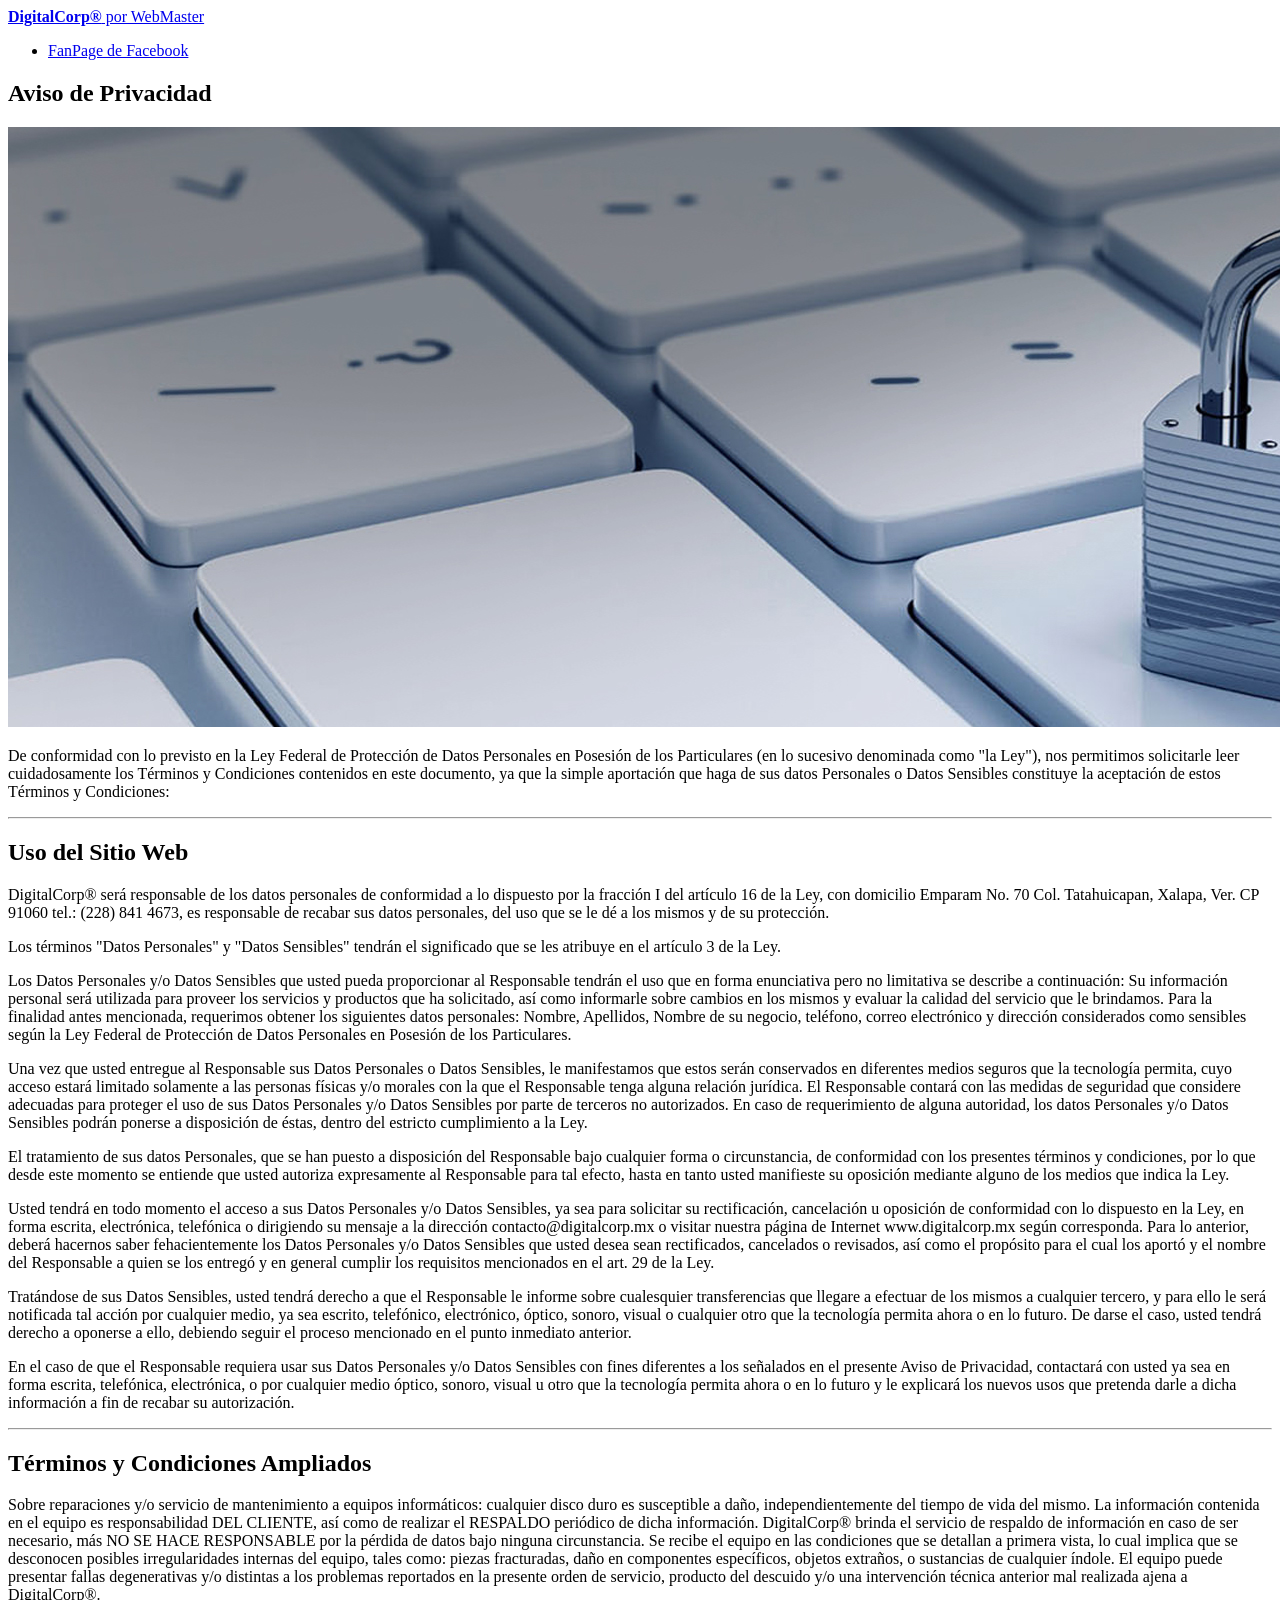
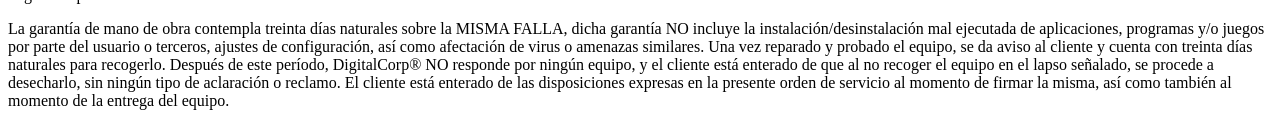
==== privacidad.html @ 5255788c "Actualización de Privacidad No muestra correctamente el ícono de facebook... Se prueba con texto pla" ====
<!-- www.digitalcorp.mx/privacidad -->

<!DOCTYPE HTML>
<html>
	<head>
		<title>Aviso de Privacidad | DigitalCorp®</title>
		<meta charset="utf-8" />
		<meta name="viewport" content="width=device-width, initial-scale=1, user-scalable=no" />
		<link rel="stylesheet" href="assets/css/main.css" />
	</head>
	<body class="is-preload">
		<!-- Wrapper -->
		<div id="wrapper">
			<!-- Main -->
			<div id="main">
				<div class="inner">
					<!-- Header -->
					<header id="header">
						<a href="index.html" class="logo"><strong>DigitalCorp®</strong> por WebMaster</a>
						<ul class="icons">
							<li>
								<a href="https://www.facebook.com/DigitalCorpMX" target="blank">FanPage de Facebook</a>
							</li>
						</ul>
					</header>
					<!-- Content -->
					<section>
						<header class="main">
							<h1>Aviso de Privacidad</h1>
						</header>
						<span class="image main"><img src="assets/images/privacidad.jpg" alt="Aviso de Privacidad | DigitalCorp®"/></span>

						<p>De conformidad con lo previsto en la Ley Federal de Protección de Datos Personales en Posesión de los Particulares (en lo sucesivo denominada como "la Ley"), nos permitimos solicitarle leer cuidadosamente los Términos y Condiciones contenidos en este documento, ya que la simple aportación que haga de sus datos Personales o Datos Sensibles constituye la aceptación de estos Términos y Condiciones:</p>

						<hr class="major" />

						<h2>Uso del Sitio Web</h2>

						<p>DigitalCorp® será responsable de los datos personales de conformidad a lo dispuesto por la fracción I del artículo 16 de la Ley, con domicilio Emparam No. 70 Col. Tatahuicapan, Xalapa, Ver. CP 91060 tel.: (228) 841 4673, es responsable de recabar sus datos personales, del uso que se le dé a los mismos y de su protección.</p>
						<p>Los términos "Datos Personales" y "Datos Sensibles" tendrán el significado que se les atribuye en el artículo 3 de la Ley.</p>
						<p>Los Datos Personales y/o Datos Sensibles que usted pueda proporcionar al Responsable tendrán el uso que en forma enunciativa pero no limitativa se describe a continuación: Su información personal será utilizada para proveer los servicios y productos que ha solicitado, así como informarle sobre cambios en los mismos y evaluar la calidad del servicio que le brindamos. Para la finalidad antes mencionada, requerimos obtener los siguientes datos personales: Nombre, Apellidos, Nombre de su negocio, teléfono, correo electrónico y dirección considerados como sensibles según la Ley Federal de Protección de Datos Personales en Posesión de los Particulares.</p>
						<p>Una vez que usted entregue al Responsable sus Datos Personales o Datos Sensibles, le manifestamos que estos serán conservados en diferentes medios seguros que la tecnología permita, cuyo acceso estará limitado solamente a las personas físicas y/o morales con la que el Responsable tenga alguna relación jurídica. El Responsable contará con las medidas de seguridad que considere adecuadas para proteger el uso de sus Datos Personales y/o Datos Sensibles por parte de terceros no autorizados. En caso de requerimiento de alguna autoridad, los datos Personales y/o Datos Sensibles podrán ponerse a disposición de éstas, dentro del estricto cumplimiento a la Ley.</p>
						<p>El tratamiento de sus datos Personales, que se han puesto a disposición del Responsable bajo cualquier forma o circunstancia, de conformidad con los presentes términos y condiciones, por lo que desde este momento se entiende que usted autoriza expresamente al Responsable para tal efecto, hasta en tanto usted manifieste su oposición mediante alguno de los medios que indica la Ley.</p>
						<p>Usted tendrá en todo momento el acceso a sus Datos Personales y/o Datos Sensibles, ya sea para solicitar su rectificación, cancelación u oposición de conformidad con lo dispuesto en la Ley, en forma escrita, electrónica, telefónica o dirigiendo su mensaje a la dirección contacto@digitalcorp.mx o visitar nuestra página de Internet www.digitalcorp.mx según corresponda. Para lo anterior, deberá hacernos saber fehacientemente los Datos Personales y/o Datos Sensibles que usted desea sean rectificados, cancelados o revisados, así como el propósito para el cual los aportó y el nombre del Responsable a quien se los entregó y en general cumplir los requisitos mencionados en el art. 29 de la Ley.</p>
						<p>Tratándose de sus Datos Sensibles, usted tendrá derecho a que el Responsable le informe sobre cualesquier transferencias que llegare a efectuar de los mismos a cualquier tercero, y para ello le será notificada tal acción por cualquier medio, ya sea escrito, telefónico, electrónico, óptico, sonoro, visual o cualquier otro que la tecnología permita ahora o en lo futuro. De darse el caso, usted tendrá derecho a oponerse a ello, debiendo seguir el proceso mencionado en el punto inmediato anterior.</p>
						<p>En el caso de que el Responsable requiera usar sus Datos Personales y/o Datos Sensibles con fines diferentes a los señalados en el presente Aviso de Privacidad, contactará con usted ya sea en forma escrita, telefónica, electrónica, o por cualquier medio óptico, sonoro, visual u otro que la tecnología permita ahora o en lo futuro y le explicará los nuevos usos que pretenda darle a dicha información a fin de recabar su autorización.</p>

						<hr class="major" />

						<h2>Términos y Condiciones Ampliados</h2>

						<p>Sobre reparaciones y/o servicio de mantenimiento a equipos informáticos: cualquier disco duro es susceptible a daño, independientemente del tiempo de vida del mismo. La información contenida en el equipo es responsabilidad DEL CLIENTE, así como de realizar el RESPALDO periódico de dicha información. DigitalCorp® brinda el servicio de respaldo de información en caso de ser necesario, más NO SE HACE RESPONSABLE por la pérdida de datos bajo ninguna circunstancia. Se recibe el equipo en las condiciones que se detallan a primera vista, lo cual implica que se desconocen posibles irregularidades internas del equipo, tales como: piezas fracturadas, daño en componentes específicos, objetos extraños, o sustancias de cualquier índole. El equipo puede presentar fallas degenerativas y/o distintas a los problemas reportados en la presente orden de servicio, producto del descuido y/o una intervención técnica anterior mal realizada ajena a DigitalCorp®.</p>
						<p>La garantía de mano de obra contempla treinta días naturales sobre la MISMA FALLA, dicha garantía NO incluye la instalación/desinstalación mal ejecutada de aplicaciones, programas y/o juegos por parte del usuario o terceros, ajustes de configuración, así como afectación de virus o amenazas similares. Una vez reparado y probado el equipo, se da aviso al cliente y cuenta con treinta días naturales para recogerlo. Después de este período, DigitalCorp® NO responde por ningún equipo, y el cliente está enterado de que al no recoger el equipo en el lapso señalado, se procede a desecharlo, sin ningún tipo de aclaración o reclamo. El cliente está enterado de las disposiciones expresas en la presente orden de servicio al momento de firmar la misma, así como también al momento de la entrega del equipo.</p>
					</section>
				</div>
			</div>
		</div>
	</body>
</html>
---- assets/css/main.css ----
@import url(fontawesome-all.min.css);
@import url("https://fonts.googleapis.com/css?family=Open+Sans:400,600,400italic,600italic|Roboto+Slab:400,700");
/*
	Editorial by HTML5 UP
	html5up.net | @ajlkn
	Free for personal and commercial use under the CCA 3.0 license (html5up.net/license)
*/
html, body, div, span, applet, object,
iframe, h1, h2, h3, h4, h5, h6, p, blockquote,
pre, a, abbr, acronym, address, big, cite,
code, del, dfn, em, img, ins, kbd, q, s, samp,
small, strike, strong, sub, sup, tt, var, b,
u, i, center, dl, dt, dd, ol, ul, li, fieldset,
form, label, legend, table, caption, tbody,
tfoot, thead, tr, th, td, article, aside,
canvas, details, embed, figure, figcaption,
footer, header, hgroup, menu, nav, output, ruby,
section, summary, time, mark, audio, video {
  margin: 0;
  padding: 0;
  border: 0;
  font-size: 100%;
  font: inherit;
  vertical-align: baseline; }

article, aside, details, figcaption, figure,
footer, header, hgroup, menu, nav, section {
  display: block; }

body {
  line-height: 1; }

ol, ul {
  list-style: none; }

blockquote, q {
  quotes: none; }
  blockquote:before, blockquote:after, q:before, q:after {
    content: '';
    content: none; }

table {
  border-collapse: collapse;
  border-spacing: 0; }

body {
  -webkit-text-size-adjust: none; }

mark {
  background-color: transparent;
  color: inherit; }

input::-moz-focus-inner {
  border: 0;
  padding: 0; }

input, select, textarea {
  -moz-appearance: none;
  -webkit-appearance: none;
  -ms-appearance: none;
  appearance: none; }

/* Basic */
@-ms-viewport {
  width: device-width; }

body {
  -ms-overflow-style: scrollbar; }

@media screen and (max-width: 480px) {
  html, body {
    min-width: 320px; } }

html {
  box-sizing: border-box; }

*, *:before, *:after {
  box-sizing: inherit; }

body {
  background: #ffffff; }
  body.is-preload *, body.is-preload *:before, body.is-preload *:after, body.is-resizing *, body.is-resizing *:before, body.is-resizing *:after {
    -moz-animation: none !important;
    -webkit-animation: none !important;
    -ms-animation: none !important;
    animation: none !important;
    -moz-transition: none !important;
    -webkit-transition: none !important;
    -ms-transition: none !important;
    transition: none !important; }

/* Type */
body, input, select, textarea {
  color: #7f888f;
  font-family: "Open Sans", sans-serif;
  font-size: 13pt;
  font-weight: 400;
  line-height: 1.65; }
  @media screen and (max-width: 1680px) {
    body, input, select, textarea {
      font-size: 11pt; } }
  @media screen and (max-width: 1280px) {
    body, input, select, textarea {
      font-size: 10pt; } }
  @media screen and (max-width: 360px) {
    body, input, select, textarea {
      font-size: 9pt; } }

a {
  -moz-transition: color 0.2s ease-in-out, border-bottom-color 0.2s ease-in-out;
  -webkit-transition: color 0.2s ease-in-out, border-bottom-color 0.2s ease-in-out;
  -ms-transition: color 0.2s ease-in-out, border-bottom-color 0.2s ease-in-out;
  transition: color 0.2s ease-in-out, border-bottom-color 0.2s ease-in-out;
  border-bottom: dotted 1px;
  color: #f56a6a;
  text-decoration: none; }
  a:hover {
    border-bottom-color: #f56a6a;
    color: #f56a6a !important; }
    a:hover strong {
      color: inherit; }

strong, b {
  color: #3d4449;
  font-weight: 600; }

em, i {
  font-style: italic; }

p {
  margin: 0 0 2em 0; }

h1, h2, h3, h4, h5, h6 {
  color: #3d4449;
  font-family: "Roboto Slab", serif;
  font-weight: 700;
  line-height: 1.5;
  margin: 0 0 1em 0; }
  h1 a, h2 a, h3 a, h4 a, h5 a, h6 a {
    color: inherit;
    text-decoration: none;
    border-bottom: 0; }

h1 {
  font-size: 4em;
  margin: 0 0 0.5em 0;
  line-height: 1.3; }

h2 {
  font-size: 1.75em; }

h3 {
  font-size: 1.25em; }

h4 {
  font-size: 1.1em; }

h5 {
  font-size: 0.9em; }

h6 {
  font-size: 0.7em; }

@media screen and (max-width: 1680px) {
  h1 {
    font-size: 3.5em; } }

@media screen and (max-width: 980px) {
  h1 {
    font-size: 3.25em; } }

@media screen and (max-width: 736px) {
  h1 {
    font-size: 2em;
    line-height: 1.4; }
  h2 {
    font-size: 1.5em; } }

sub {
  font-size: 0.8em;
  position: relative;
  top: 0.5em; }

sup {
  font-size: 0.8em;
  position: relative;
  top: -0.5em; }

blockquote {
  border-left: solid 3px rgba(210, 215, 217, 0.75);
  font-style: italic;
  margin: 0 0 2em 0;
  padding: 0.5em 0 0.5em 2em; }

code {
  background: rgba(230, 235, 237, 0.25);
  border-radius: 0.375em;
  border: solid 1px rgba(210, 215, 217, 0.75);
  font-family: "Courier New", monospace;
  font-size: 0.9em;
  margin: 0 0.25em;
  padding: 0.25em 0.65em; }

pre {
  -webkit-overflow-scrolling: touch;
  font-family: "Courier New", monospace;
  font-size: 0.9em;
  margin: 0 0 2em 0; }
  pre code {
    display: block;
    line-height: 1.75;
    padding: 1em 1.5em;
    overflow-x: auto; }

hr {
  border: 0;
  border-bottom: solid 1px rgba(210, 215, 217, 0.75);
  margin: 2em 0; }
  hr.major {
    margin: 3em 0; }

.align-left {
  text-align: left; }

.align-center {
  text-align: center; }

.align-right {
  text-align: right; }

/* Row */
.row {
  display: flex;
  flex-wrap: wrap;
  box-sizing: border-box;
  align-items: stretch; }
  .row > * {
    box-sizing: border-box; }
  .row.gtr-uniform > * > :last-child {
    margin-bottom: 0; }
  .row.aln-left {
    justify-content: flex-start; }
  .row.aln-center {
    justify-content: center; }
  .row.aln-right {
    justify-content: flex-end; }
  .row.aln-top {
    align-items: flex-start; }
  .row.aln-middle {
    align-items: center; }
  .row.aln-bottom {
    align-items: flex-end; }
  .row > .imp {
    order: -1; }
  .row > .col-1 {
    width: 8.33333%; }
  .row > .off-1 {
    margin-left: 8.33333%; }
  .row > .col-2 {
    width: 16.66667%; }
  .row > .off-2 {
    margin-left: 16.66667%; }
  .row > .col-3 {
    width: 25%; }
  .row > .off-3 {
    margin-left: 25%; }
  .row > .col-4 {
    width: 33.33333%; }
  .row > .off-4 {
    margin-left: 33.33333%; }
  .row > .col-5 {
    width: 41.66667%; }
  .row > .off-5 {
    margin-left: 41.66667%; }
  .row > .col-6 {
    width: 50%; }
  .row > .off-6 {
    margin-left: 50%; }
  .row > .col-7 {
    width: 58.33333%; }
  .row > .off-7 {
    margin-left: 58.33333%; }
  .row > .col-8 {
    width: 66.66667%; }
  .row > .off-8 {
    margin-left: 66.66667%; }
  .row > .col-9 {
    width: 75%; }
  .row > .off-9 {
    margin-left: 75%; }
  .row > .col-10 {
    width: 83.33333%; }
  .row > .off-10 {
    margin-left: 83.33333%; }
  .row > .col-11 {
    width: 91.66667%; }
  .row > .off-11 {
    margin-left: 91.66667%; }
  .row > .col-12 {
    width: 100%; }
  .row > .off-12 {
    margin-left: 100%; }
  .row.gtr-0 {
    margin-top: 0;
    margin-left: 0em; }
    .row.gtr-0 > * {
      padding: 0 0 0 0em; }
    .row.gtr-0.gtr-uniform {
      margin-top: 0em; }
      .row.gtr-0.gtr-uniform > * {
        padding-top: 0em; }
  .row.gtr-25 {
    margin-top: 0;
    margin-left: -0.375em; }
    .row.gtr-25 > * {
      padding: 0 0 0 0.375em; }
    .row.gtr-25.gtr-uniform {
      margin-top: -0.375em; }
      .row.gtr-25.gtr-uniform > * {
        padding-top: 0.375em; }
  .row.gtr-50 {
    margin-top: 0;
    margin-left: -0.75em; }
    .row.gtr-50 > * {
      padding: 0 0 0 0.75em; }
    .row.gtr-50.gtr-uniform {
      margin-top: -0.75em; }
      .row.gtr-50.gtr-uniform > * {
        padding-top: 0.75em; }
  .row {
    margin-top: 0;
    margin-left: -1.5em; }
    .row > * {
      padding: 0 0 0 1.5em; }
    .row.gtr-uniform {
      margin-top: -1.5em; }
      .row.gtr-uniform > * {
        padding-top: 1.5em; }
  .row.gtr-150 {
    margin-top: 0;
    margin-left: -2.25em; }
    .row.gtr-150 > * {
      padding: 0 0 0 2.25em; }
    .row.gtr-150.gtr-uniform {
      margin-top: -2.25em; }
      .row.gtr-150.gtr-uniform > * {
        padding-top: 2.25em; }
  .row.gtr-200 {
    margin-top: 0;
    margin-left: -3em; }
    .row.gtr-200 > * {
      padding: 0 0 0 3em; }
    .row.gtr-200.gtr-uniform {
      margin-top: -3em; }
      .row.gtr-200.gtr-uniform > * {
        padding-top: 3em; }
  @media screen and (max-width: 1680px) {
    .row {
      display: flex;
      flex-wrap: wrap;
      box-sizing: border-box;
      align-items: stretch; }
      .row > * {
        box-sizing: border-box; }
      .row.gtr-uniform > * > :last-child {
        margin-bottom: 0; }
      .row.aln-left {
        justify-content: flex-start; }
      .row.aln-center {
        justify-content: center; }
      .row.aln-right {
        justify-content: flex-end; }
      .row.aln-top {
        align-items: flex-start; }
      .row.aln-middle {
        align-items: center; }
      .row.aln-bottom {
        align-items: flex-end; }
      .row > .imp-xlarge {
        order: -1; }
      .row > .col-1-xlarge {
        width: 8.33333%; }
      .row > .off-1-xlarge {
        margin-left: 8.33333%; }
      .row > .col-2-xlarge {
        width: 16.66667%; }
      .row > .off-2-xlarge {
        margin-left: 16.66667%; }
      .row > .col-3-xlarge {
        width: 25%; }
      .row > .off-3-xlarge {
        margin-left: 25%; }
      .row > .col-4-xlarge {
        width: 33.33333%; }
      .row > .off-4-xlarge {
        margin-left: 33.33333%; }
      .row > .col-5-xlarge {
        width: 41.66667%; }
      .row > .off-5-xlarge {
        margin-left: 41.66667%; }
      .row > .col-6-xlarge {
        width: 50%; }
      .row > .off-6-xlarge {
        margin-left: 50%; }
      .row > .col-7-xlarge {
        width: 58.33333%; }
      .row > .off-7-xlarge {
        margin-left: 58.33333%; }
      .row > .col-8-xlarge {
        width: 66.66667%; }
      .row > .off-8-xlarge {
        margin-left: 66.66667%; }
      .row > .col-9-xlarge {
        width: 75%; }
      .row > .off-9-xlarge {
        margin-left: 75%; }
      .row > .col-10-xlarge {
        width: 83.33333%; }
      .row > .off-10-xlarge {
        margin-left: 83.33333%; }
      .row > .col-11-xlarge {
        width: 91.66667%; }
      .row > .off-11-xlarge {
        margin-left: 91.66667%; }
      .row > .col-12-xlarge {
        width: 100%; }
      .row > .off-12-xlarge {
        margin-left: 100%; }
      .row.gtr-0 {
        margin-top: 0;
        margin-left: 0em; }
        .row.gtr-0 > * {
          padding: 0 0 0 0em; }
        .row.gtr-0.gtr-uniform {
          margin-top: 0em; }
          .row.gtr-0.gtr-uniform > * {
            padding-top: 0em; }
      .row.gtr-25 {
        margin-top: 0;
        margin-left: -0.375em; }
        .row.gtr-25 > * {
          padding: 0 0 0 0.375em; }
        .row.gtr-25.gtr-uniform {
          margin-top: -0.375em; }
          .row.gtr-25.gtr-uniform > * {
            padding-top: 0.375em; }
      .row.gtr-50 {
        margin-top: 0;
        margin-left: -0.75em; }
        .row.gtr-50 > * {
          padding: 0 0 0 0.75em; }
        .row.gtr-50.gtr-uniform {
          margin-top: -0.75em; }
          .row.gtr-50.gtr-uniform > * {
            padding-top: 0.75em; }
      .row {
        margin-top: 0;
        margin-left: -1.5em; }
        .row > * {
          padding: 0 0 0 1.5em; }
        .row.gtr-uniform {
          margin-top: -1.5em; }
          .row.gtr-uniform > * {
            padding-top: 1.5em; }
      .row.gtr-150 {
        margin-top: 0;
        margin-left: -2.25em; }
        .row.gtr-150 > * {
          padding: 0 0 0 2.25em; }
        .row.gtr-150.gtr-uniform {
          margin-top: -2.25em; }
          .row.gtr-150.gtr-uniform > * {
            padding-top: 2.25em; }
      .row.gtr-200 {
        margin-top: 0;
        margin-left: -3em; }
        .row.gtr-200 > * {
          padding: 0 0 0 3em; }
        .row.gtr-200.gtr-uniform {
          margin-top: -3em; }
          .row.gtr-200.gtr-uniform > * {
            padding-top: 3em; } }
  @media screen and (max-width: 1280px) {
    .row {
      display: flex;
      flex-wrap: wrap;
      box-sizing: border-box;
      align-items: stretch; }
      .row > * {
        box-sizing: border-box; }
      .row.gtr-uniform > * > :last-child {
        margin-bottom: 0; }
      .row.aln-left {
        justify-content: flex-start; }
      .row.aln-center {
        justify-content: center; }
      .row.aln-right {
        justify-content: flex-end; }
      .row.aln-top {
        align-items: flex-start; }
      .row.aln-middle {
        align-items: center; }
      .row.aln-bottom {
        align-items: flex-end; }
      .row > .imp-large {
        order: -1; }
      .row > .col-1-large {
        width: 8.33333%; }
      .row > .off-1-large {
        margin-left: 8.33333%; }
      .row > .col-2-large {
        width: 16.66667%; }
      .row > .off-2-large {
        margin-left: 16.66667%; }
      .row > .col-3-large {
        width: 25%; }
      .row > .off-3-large {
        margin-left: 25%; }
      .row > .col-4-large {
        width: 33.33333%; }
      .row > .off-4-large {
        margin-left: 33.33333%; }
      .row > .col-5-large {
        width: 41.66667%; }
      .row > .off-5-large {
        margin-left: 41.66667%; }
      .row > .col-6-large {
        width: 50%; }
      .row > .off-6-large {
        margin-left: 50%; }
      .row > .col-7-large {
        width: 58.33333%; }
      .row > .off-7-large {
        margin-left: 58.33333%; }
      .row > .col-8-large {
        width: 66.66667%; }
      .row > .off-8-large {
        margin-left: 66.66667%; }
      .row > .col-9-large {
        width: 75%; }
      .row > .off-9-large {
        margin-left: 75%; }
      .row > .col-10-large {
        width: 83.33333%; }
      .row > .off-10-large {
        margin-left: 83.33333%; }
      .row > .col-11-large {
        width: 91.66667%; }
      .row > .off-11-large {
        margin-left: 91.66667%; }
      .row > .col-12-large {
        width: 100%; }
      .row > .off-12-large {
        margin-left: 100%; }
      .row.gtr-0 {
        margin-top: 0;
        margin-left: 0em; }
        .row.gtr-0 > * {
          padding: 0 0 0 0em; }
        .row.gtr-0.gtr-uniform {
          margin-top: 0em; }
          .row.gtr-0.gtr-uniform > * {
            padding-top: 0em; }
      .row.gtr-25 {
        margin-top: 0;
        margin-left: -0.375em; }
        .row.gtr-25 > * {
          padding: 0 0 0 0.375em; }
        .row.gtr-25.gtr-uniform {
          margin-top: -0.375em; }
          .row.gtr-25.gtr-uniform > * {
            padding-top: 0.375em; }
      .row.gtr-50 {
        margin-top: 0;
        margin-left: -0.75em; }
        .row.gtr-50 > * {
          padding: 0 0 0 0.75em; }
        .row.gtr-50.gtr-uniform {
          margin-top: -0.75em; }
          .row.gtr-50.gtr-uniform > * {
            padding-top: 0.75em; }
      .row {
        margin-top: 0;
        margin-left: -1.5em; }
        .row > * {
          padding: 0 0 0 1.5em; }
        .row.gtr-uniform {
          margin-top: -1.5em; }
          .row.gtr-uniform > * {
            padding-top: 1.5em; }
      .row.gtr-150 {
        margin-top: 0;
        margin-left: -2.25em; }
        .row.gtr-150 > * {
          padding: 0 0 0 2.25em; }
        .row.gtr-150.gtr-uniform {
          margin-top: -2.25em; }
          .row.gtr-150.gtr-uniform > * {
            padding-top: 2.25em; }
      .row.gtr-200 {
        margin-top: 0;
        margin-left: -3em; }
        .row.gtr-200 > * {
          padding: 0 0 0 3em; }
        .row.gtr-200.gtr-uniform {
          margin-top: -3em; }
          .row.gtr-200.gtr-uniform > * {
            padding-top: 3em; } }
  @media screen and (max-width: 980px) {
    .row {
      display: flex;
      flex-wrap: wrap;
      box-sizing: border-box;
      align-items: stretch; }
      .row > * {
        box-sizing: border-box; }
      .row.gtr-uniform > * > :last-child {
        margin-bottom: 0; }
      .row.aln-left {
        justify-content: flex-start; }
      .row.aln-center {
        justify-content: center; }
      .row.aln-right {
        justify-content: flex-end; }
      .row.aln-top {
        align-items: flex-start; }
      .row.aln-middle {
        align-items: center; }
      .row.aln-bottom {
        align-items: flex-end; }
      .row > .imp-medium {
        order: -1; }
      .row > .col-1-medium {
        width: 8.33333%; }
      .row > .off-1-medium {
        margin-left: 8.33333%; }
      .row > .col-2-medium {
        width: 16.66667%; }
      .row > .off-2-medium {
        margin-left: 16.66667%; }
      .row > .col-3-medium {
        width: 25%; }
      .row > .off-3-medium {
        margin-left: 25%; }
      .row > .col-4-medium {
        width: 33.33333%; }
      .row > .off-4-medium {
        margin-left: 33.33333%; }
      .row > .col-5-medium {
        width: 41.66667%; }
      .row > .off-5-medium {
        margin-left: 41.66667%; }
      .row > .col-6-medium {
        width: 50%; }
      .row > .off-6-medium {
        margin-left: 50%; }
      .row > .col-7-medium {
        width: 58.33333%; }
      .row > .off-7-medium {
        margin-left: 58.33333%; }
      .row > .col-8-medium {
        width: 66.66667%; }
      .row > .off-8-medium {
        margin-left: 66.66667%; }
      .row > .col-9-medium {
        width: 75%; }
      .row > .off-9-medium {
        margin-left: 75%; }
      .row > .col-10-medium {
        width: 83.33333%; }
      .row > .off-10-medium {
        margin-left: 83.33333%; }
      .row > .col-11-medium {
        width: 91.66667%; }
      .row > .off-11-medium {
        margin-left: 91.66667%; }
      .row > .col-12-medium {
        width: 100%; }
      .row > .off-12-medium {
        margin-left: 100%; }
      .row.gtr-0 {
        margin-top: 0;
        margin-left: 0em; }
        .row.gtr-0 > * {
          padding: 0 0 0 0em; }
        .row.gtr-0.gtr-uniform {
          margin-top: 0em; }
          .row.gtr-0.gtr-uniform > * {
            padding-top: 0em; }
      .row.gtr-25 {
        margin-top: 0;
        margin-left: -0.375em; }
        .row.gtr-25 > * {
          padding: 0 0 0 0.375em; }
        .row.gtr-25.gtr-uniform {
          margin-top: -0.375em; }
          .row.gtr-25.gtr-uniform > * {
            padding-top: 0.375em; }
      .row.gtr-50 {
        margin-top: 0;
        margin-left: -0.75em; }
        .row.gtr-50 > * {
          padding: 0 0 0 0.75em; }
        .row.gtr-50.gtr-uniform {
          margin-top: -0.75em; }
          .row.gtr-50.gtr-uniform > * {
            padding-top: 0.75em; }
      .row {
        margin-top: 0;
        margin-left: -1.5em; }
        .row > * {
          padding: 0 0 0 1.5em; }
        .row.gtr-uniform {
          margin-top: -1.5em; }
          .row.gtr-uniform > * {
            padding-top: 1.5em; }
      .row.gtr-150 {
        margin-top: 0;
        margin-left: -2.25em; }
        .row.gtr-150 > * {
          padding: 0 0 0 2.25em; }
        .row.gtr-150.gtr-uniform {
          margin-top: -2.25em; }
          .row.gtr-150.gtr-uniform > * {
            padding-top: 2.25em; }
      .row.gtr-200 {
        margin-top: 0;
        margin-left: -3em; }
        .row.gtr-200 > * {
          padding: 0 0 0 3em; }
        .row.gtr-200.gtr-uniform {
          margin-top: -3em; }
          .row.gtr-200.gtr-uniform > * {
            padding-top: 3em; } }
  @media screen and (max-width: 736px) {
    .row {
      display: flex;
      flex-wrap: wrap;
      box-sizing: border-box;
      align-items: stretch; }
      .row > * {
        box-sizing: border-box; }
      .row.gtr-uniform > * > :last-child {
        margin-bottom: 0; }
      .row.aln-left {
        justify-content: flex-start; }
      .row.aln-center {
        justify-content: center; }
      .row.aln-right {
        justify-content: flex-end; }
      .row.aln-top {
        align-items: flex-start; }
      .row.aln-middle {
        align-items: center; }
      .row.aln-bottom {
        align-items: flex-end; }
      .row > .imp-small {
        order: -1; }
      .row > .col-1-small {
        width: 8.33333%; }
      .row > .off-1-small {
        margin-left: 8.33333%; }
      .row > .col-2-small {
        width: 16.66667%; }
      .row > .off-2-small {
        margin-left: 16.66667%; }
      .row > .col-3-small {
        width: 25%; }
      .row > .off-3-small {
        margin-left: 25%; }
      .row > .col-4-small {
        width: 33.33333%; }
      .row > .off-4-small {
        margin-left: 33.33333%; }
      .row > .col-5-small {
        width: 41.66667%; }
      .row > .off-5-small {
        margin-left: 41.66667%; }
      .row > .col-6-small {
        width: 50%; }
      .row > .off-6-small {
        margin-left: 50%; }
      .row > .col-7-small {
        width: 58.33333%; }
      .row > .off-7-small {
        margin-left: 58.33333%; }
      .row > .col-8-small {
        width: 66.66667%; }
      .row > .off-8-small {
        margin-left: 66.66667%; }
      .row > .col-9-small {
        width: 75%; }
      .row > .off-9-small {
        margin-left: 75%; }
      .row > .col-10-small {
        width: 83.33333%; }
      .row > .off-10-small {
        margin-left: 83.33333%; }
      .row > .col-11-small {
        width: 91.66667%; }
      .row > .off-11-small {
        margin-left: 91.66667%; }
      .row > .col-12-small {
        width: 100%; }
      .row > .off-12-small {
        margin-left: 100%; }
      .row.gtr-0 {
        margin-top: 0;
        margin-left: 0em; }
        .row.gtr-0 > * {
          padding: 0 0 0 0em; }
        .row.gtr-0.gtr-uniform {
          margin-top: 0em; }
          .row.gtr-0.gtr-uniform > * {
            padding-top: 0em; }
      .row.gtr-25 {
        margin-top: 0;
        margin-left: -0.375em; }
        .row.gtr-25 > * {
          padding: 0 0 0 0.375em; }
        .row.gtr-25.gtr-uniform {
          margin-top: -0.375em; }
          .row.gtr-25.gtr-uniform > * {
            padding-top: 0.375em; }
      .row.gtr-50 {
        margin-top: 0;
        margin-left: -0.75em; }
        .row.gtr-50 > * {
          padding: 0 0 0 0.75em; }
        .row.gtr-50.gtr-uniform {
          margin-top: -0.75em; }
          .row.gtr-50.gtr-uniform > * {
            padding-top: 0.75em; }
      .row {
        margin-top: 0;
        margin-left: -1.5em; }
        .row > * {
          padding: 0 0 0 1.5em; }
        .row.gtr-uniform {
          margin-top: -1.5em; }
          .row.gtr-uniform > * {
            padding-top: 1.5em; }
      .row.gtr-150 {
        margin-top: 0;
        margin-left: -2.25em; }
        .row.gtr-150 > * {
          padding: 0 0 0 2.25em; }
        .row.gtr-150.gtr-uniform {
          margin-top: -2.25em; }
          .row.gtr-150.gtr-uniform > * {
            padding-top: 2.25em; }
      .row.gtr-200 {
        margin-top: 0;
        margin-left: -3em; }
        .row.gtr-200 > * {
          padding: 0 0 0 3em; }
        .row.gtr-200.gtr-uniform {
          margin-top: -3em; }
          .row.gtr-200.gtr-uniform > * {
            padding-top: 3em; } }
  @media screen and (max-width: 480px) {
    .row {
      display: flex;
      flex-wrap: wrap;
      box-sizing: border-box;
      align-items: stretch; }
      .row > * {
        box-sizing: border-box; }
      .row.gtr-uniform > * > :last-child {
        margin-bottom: 0; }
      .row.aln-left {
        justify-content: flex-start; }
      .row.aln-center {
        justify-content: center; }
      .row.aln-right {
        justify-content: flex-end; }
      .row.aln-top {
        align-items: flex-start; }
      .row.aln-middle {
        align-items: center; }
      .row.aln-bottom {
        align-items: flex-end; }
      .row > .imp-xsmall {
        order: -1; }
      .row > .col-1-xsmall {
        width: 8.33333%; }
      .row > .off-1-xsmall {
        margin-left: 8.33333%; }
      .row > .col-2-xsmall {
        width: 16.66667%; }
      .row > .off-2-xsmall {
        margin-left: 16.66667%; }
      .row > .col-3-xsmall {
        width: 25%; }
      .row > .off-3-xsmall {
        margin-left: 25%; }
      .row > .col-4-xsmall {
        width: 33.33333%; }
      .row > .off-4-xsmall {
        margin-left: 33.33333%; }
      .row > .col-5-xsmall {
        width: 41.66667%; }
      .row > .off-5-xsmall {
        margin-left: 41.66667%; }
      .row > .col-6-xsmall {
        width: 50%; }
      .row > .off-6-xsmall {
        margin-left: 50%; }
      .row > .col-7-xsmall {
        width: 58.33333%; }
      .row > .off-7-xsmall {
        margin-left: 58.33333%; }
      .row > .col-8-xsmall {
        width: 66.66667%; }
      .row > .off-8-xsmall {
        margin-left: 66.66667%; }
      .row > .col-9-xsmall {
        width: 75%; }
      .row > .off-9-xsmall {
        margin-left: 75%; }
      .row > .col-10-xsmall {
        width: 83.33333%; }
      .row > .off-10-xsmall {
        margin-left: 83.33333%; }
      .row > .col-11-xsmall {
        width: 91.66667%; }
      .row > .off-11-xsmall {
        margin-left: 91.66667%; }
      .row > .col-12-xsmall {
        width: 100%; }
      .row > .off-12-xsmall {
        margin-left: 100%; }
      .row.gtr-0 {
        margin-top: 0;
        margin-left: 0em; }
        .row.gtr-0 > * {
          padding: 0 0 0 0em; }
        .row.gtr-0.gtr-uniform {
          margin-top: 0em; }
          .row.gtr-0.gtr-uniform > * {
            padding-top: 0em; }
      .row.gtr-25 {
        margin-top: 0;
        margin-left: -0.375em; }
        .row.gtr-25 > * {
          padding: 0 0 0 0.375em; }
        .row.gtr-25.gtr-uniform {
          margin-top: -0.375em; }
          .row.gtr-25.gtr-uniform > * {
            padding-top: 0.375em; }
      .row.gtr-50 {
        margin-top: 0;
        margin-left: -0.75em; }
        .row.gtr-50 > * {
          padding: 0 0 0 0.75em; }
        .row.gtr-50.gtr-uniform {
          margin-top: -0.75em; }
          .row.gtr-50.gtr-uniform > * {
            padding-top: 0.75em; }
      .row {
        margin-top: 0;
        margin-left: -1.5em; }
        .row > * {
          padding: 0 0 0 1.5em; }
        .row.gtr-uniform {
          margin-top: -1.5em; }
          .row.gtr-uniform > * {
            padding-top: 1.5em; }
      .row.gtr-150 {
        margin-top: 0;
        margin-left: -2.25em; }
        .row.gtr-150 > * {
          padding: 0 0 0 2.25em; }
        .row.gtr-150.gtr-uniform {
          margin-top: -2.25em; }
          .row.gtr-150.gtr-uniform > * {
            padding-top: 2.25em; }
      .row.gtr-200 {
        margin-top: 0;
        margin-left: -3em; }
        .row.gtr-200 > * {
          padding: 0 0 0 3em; }
        .row.gtr-200.gtr-uniform {
          margin-top: -3em; }
          .row.gtr-200.gtr-uniform > * {
            padding-top: 3em; } }

/* Section/Article */
section.special, article.special {
  text-align: center; }

header p {
  font-family: "Roboto Slab", serif;
  font-size: 1em;
  font-weight: 400;
  letter-spacing: 0.075em;
  margin-top: -0.5em;
  text-transform: uppercase; }

header.major > :last-child {
  border-bottom: solid 3px #f56a6a;
  display: inline-block;
  margin: 0 0 2em 0;
  padding: 0 0.75em 0.5em 0; }

header.main > :last-child {
  margin: 0 0 1em 0; }

/* Form */
form {
  margin: 0 0 2em 0; }

label {
  color: #3d4449;
  display: block;
  font-size: 0.9em;
  font-weight: 600;
  margin: 0 0 1em 0; }

input[type="text"],
input[type="password"],
input[type="email"],
input[type="tel"],
input[type="search"],
input[type="url"],
select,
textarea {
  -moz-appearance: none;
  -webkit-appearance: none;
  -ms-appearance: none;
  appearance: none;
  background: #ffffff;
  border-radius: 0.375em;
  border: none;
  border: solid 1px rgba(210, 215, 217, 0.75);
  color: inherit;
  display: block;
  outline: 0;
  padding: 0 1em;
  text-decoration: none;
  width: 100%; }
  input[type="text"]:invalid,
  input[type="password"]:invalid,
  input[type="email"]:invalid,
  input[type="tel"]:invalid,
  input[type="search"]:invalid,
  input[type="url"]:invalid,
  select:invalid,
  textarea:invalid {
    box-shadow: none; }
  input[type="text"]:focus,
  input[type="password"]:focus,
  input[type="email"]:focus,
  input[type="tel"]:focus,
  input[type="search"]:focus,
  input[type="url"]:focus,
  select:focus,
  textarea:focus {
    border-color: #f56a6a;
    box-shadow: 0 0 0 1px #f56a6a; }

select {
  background-image: url("data:image/svg+xml;charset=utf8,%3Csvg xmlns='http://www.w3.org/2000/svg' width='40' height='40' preserveAspectRatio='none' viewBox='0 0 40 40'%3E%3Cpath d='M9.4,12.3l10.4,10.4l10.4-10.4c0.2-0.2,0.5-0.4,0.9-0.4c0.3,0,0.6,0.1,0.9,0.4l3.3,3.3c0.2,0.2,0.4,0.5,0.4,0.9 c0,0.4-0.1,0.6-0.4,0.9L20.7,31.9c-0.2,0.2-0.5,0.4-0.9,0.4c-0.3,0-0.6-0.1-0.9-0.4L4.3,17.3c-0.2-0.2-0.4-0.5-0.4-0.9 c0-0.4,0.1-0.6,0.4-0.9l3.3-3.3c0.2-0.2,0.5-0.4,0.9-0.4S9.1,12.1,9.4,12.3z' fill='rgba(210, 215, 217, 0.75)' /%3E%3C/svg%3E");
  background-size: 1.25em;
  background-repeat: no-repeat;
  background-position: calc(100% - 1em) center;
  height: 2.75em;
  padding-right: 2.75em;
  text-overflow: ellipsis; }
  select option {
    color: #3d4449;
    background: #ffffff; }
  select:focus::-ms-value {
    background-color: transparent; }
  select::-ms-expand {
    display: none; }

input[type="text"],
input[type="password"],
input[type="email"],
input[type="tel"],
input[type="search"],
input[type="url"],
select {
  height: 2.75em; }

textarea {
  padding: 0.75em 1em; }

input[type="checkbox"],
input[type="radio"] {
  -moz-appearance: none;
  -webkit-appearance: none;
  -ms-appearance: none;
  appearance: none;
  display: block;
  float: left;
  margin-right: -2em;
  opacity: 0;
  width: 1em;
  z-index: -1; }
  input[type="checkbox"] + label,
  input[type="radio"] + label {
    text-decoration: none;
    color: #7f888f;
    cursor: pointer;
    display: inline-block;
    font-size: 1em;
    font-weight: 400;
    padding-left: 2.4em;
    padding-right: 0.75em;
    position: relative; }
    input[type="checkbox"] + label:before,
    input[type="radio"] + label:before {
      -moz-osx-font-smoothing: grayscale;
      -webkit-font-smoothing: antialiased;
      display: inline-block;
      font-style: normal;
      font-variant: normal;
      text-rendering: auto;
      line-height: 1;
      text-transform: none !important;
      font-family: 'Font Awesome 5 Free';
      font-weight: 900; }
    input[type="checkbox"] + label:before,
    input[type="radio"] + label:before {
      background: #ffffff;
      border-radius: 0.375em;
      border: solid 1px rgba(210, 215, 217, 0.75);
      content: '';
      display: inline-block;
      font-size: 0.8em;
      height: 2.0625em;
      left: 0;
      line-height: 2.0625em;
      position: absolute;
      text-align: center;
      top: 0;
      width: 2.0625em; }
  input[type="checkbox"]:checked + label:before,
  input[type="radio"]:checked + label:before {
    background: #3d4449;
    border-color: #3d4449;
    color: #ffffff;
    content: '\f00c'; }
  input[type="checkbox"]:focus + label:before,
  input[type="radio"]:focus + label:before {
    border-color: #f56a6a;
    box-shadow: 0 0 0 1px #f56a6a; }

input[type="checkbox"] + label:before {
  border-radius: 0.375em; }

input[type="radio"] + label:before {
  border-radius: 100%; }

::-webkit-input-placeholder {
  color: #9fa3a6 !important;
  opacity: 1.0; }

:-moz-placeholder {
  color: #9fa3a6 !important;
  opacity: 1.0; }

::-moz-placeholder {
  color: #9fa3a6 !important;
  opacity: 1.0; }

:-ms-input-placeholder {
  color: #9fa3a6 !important;
  opacity: 1.0; }

/* Box */
.box {
  border-radius: 0.375em;
  border: solid 1px rgba(210, 215, 217, 0.75);
  margin-bottom: 2em;
  padding: 1.5em; }
  .box > :last-child,
  .box > :last-child > :last-child,
  .box > :last-child > :last-child > :last-child {
    margin-bottom: 0; }
  .box.alt {
    border: 0;
    border-radius: 0;
    padding: 0; }

/* Icon */
.icon {
  text-decoration: none;
  border-bottom: none;
  position: relative; }
  .icon:before {
    -moz-osx-font-smoothing: grayscale;
    -webkit-font-smoothing: antialiased;
    display: inline-block;
    font-style: normal;
    font-variant: normal;
    text-rendering: auto;
    line-height: 1;
    text-transform: none !important;
    font-family: 'Font Awesome 5 Free';
    font-weight: 400; }
  .icon > .label {
    display: none; }
  .icon:before {
    line-height: inherit; }
  .icon.solid:before {
    font-weight: 900; }
  .icon.brands:before {
    font-family: 'Font Awesome 5 Brands'; }

/* Image */
.image {
  border-radius: 0.375em;
  border: 0;
  display: inline-block;
  position: relative; }
  .image img {
    border-radius: 0.375em;
    display: block; }
  .image.left, .image.right {
    max-width: 40%; }
    .image.left img, .image.right img {
      width: 100%; }
  .image.left {
    float: left;
    padding: 0 1.5em 1em 0;
    top: 0.25em; }
  .image.right {
    float: right;
    padding: 0 0 1em 1.5em;
    top: 0.25em; }
  .image.fit {
    display: block;
    margin: 0 0 2em 0;
    width: 100%; }
    .image.fit img {
      width: 100%; }
  .image.main {
    display: block;
    margin: 0 0 3em 0;
    width: 100%; }
    .image.main img {
      width: 100%; }

a.image {
  overflow: hidden; }
  a.image img {
    -moz-transition: -moz-transform 0.2s ease;
    -webkit-transition: -webkit-transform 0.2s ease;
    -ms-transition: -ms-transform 0.2s ease;
    transition: transform 0.2s ease; }
  a.image:hover img {
    -moz-transform: scale(1.075);
    -webkit-transform: scale(1.075);
    -ms-transform: scale(1.075);
    transform: scale(1.075); }

/* List */
ol {
  list-style: decimal;
  margin: 0 0 2em 0;
  padding-left: 1.25em; }
  ol li {
    padding-left: 0.25em; }

ul {
  list-style: disc;
  margin: 0 0 2em 0;
  padding-left: 1em; }
  ul li {
    padding-left: 0.5em; }
  ul.alt {
    list-style: none;
    padding-left: 0; }
    ul.alt li {
      border-top: solid 1px rgba(210, 215, 217, 0.75);
      padding: 0.5em 0; }
      ul.alt li:first-child {
        border-top: 0;
        padding-top: 0; }

dl {
  margin: 0 0 2em 0; }
  dl dt {
    display: block;
    font-weight: 600;
    margin: 0 0 1em 0; }
  dl dd {
    margin-left: 2em; }

/* Actions */
ul.actions {
  display: -moz-flex;
  display: -webkit-flex;
  display: -ms-flex;
  display: flex;
  cursor: default;
  list-style: none;
  margin-left: -1em;
  padding-left: 0; }
  ul.actions li {
    padding: 0 0 0 1em;
    vertical-align: middle; }
  ul.actions.special {
    -moz-justify-content: center;
    -webkit-justify-content: center;
    -ms-justify-content: center;
    justify-content: center;
    width: 100%;
    margin-left: 0; }
    ul.actions.special li:first-child {
      padding-left: 0; }
  ul.actions.stacked {
    -moz-flex-direction: column;
    -webkit-flex-direction: column;
    -ms-flex-direction: column;
    flex-direction: column;
    margin-left: 0; }
    ul.actions.stacked li {
      padding: 1.3em 0 0 0; }
      ul.actions.stacked li:first-child {
        padding-top: 0; }
  ul.actions.fit {
    width: calc(100% + 1em); }
    ul.actions.fit li {
      -moz-flex-grow: 1;
      -webkit-flex-grow: 1;
      -ms-flex-grow: 1;
      flex-grow: 1;
      -moz-flex-shrink: 1;
      -webkit-flex-shrink: 1;
      -ms-flex-shrink: 1;
      flex-shrink: 1;
      width: 100%; }
      ul.actions.fit li > * {
        width: 100%; }
    ul.actions.fit.stacked {
      width: 100%; }

/* Icons */
ul.icons {
  cursor: default;
  list-style: none;
  padding-left: 0; }
  ul.icons li {
    display: inline-block;
    padding: 0 1em 0 0; }
    ul.icons li:last-child {
      padding-right: 0; }
    ul.icons li .icon {
      color: inherit; }
      ul.icons li .icon:before {
        font-size: 1.25em; }

/* Contact */
ul.contact {
  list-style: none;
  padding: 0; }
  ul.contact li {
    text-decoration: none;
    border-top: solid 1px rgba(210, 215, 217, 0.75);
    margin: 1.5em 0 0 0;
    padding: 1.5em 0 0 3em;
    position: relative; }
    ul.contact li:before {
      -moz-osx-font-smoothing: grayscale;
      -webkit-font-smoothing: antialiased;
      display: inline-block;
      font-style: normal;
      font-variant: normal;
      text-rendering: auto;
      line-height: 1;
      text-transform: none !important;
      font-family: 'Font Awesome 5 Free';
      font-weight: 400; }
    ul.contact li:before {
      color: #f56a6a;
      display: inline-block;
      font-size: 1.5em;
      height: 1.125em;
      left: 0;
      line-height: 1.125em;
      position: absolute;
      text-align: center;
      top: 1em;
      width: 1.5em; }
    ul.contact li:first-child {
      border-top: 0;
      margin-top: 0;
      padding-top: 0; }
      ul.contact li:first-child:before {
        top: 0; }
    ul.contact li a {
      color: inherit; }

/* Pagination */
ul.pagination {
  cursor: default;
  list-style: none;
  padding-left: 0; }
  ul.pagination li {
    display: inline-block;
    padding-left: 0;
    vertical-align: middle; }
    ul.pagination li > .page {
      -moz-transition: background-color 0.2s ease-in-out, color 0.2s ease-in-out;
      -webkit-transition: background-color 0.2s ease-in-out, color 0.2s ease-in-out;
      -ms-transition: background-color 0.2s ease-in-out, color 0.2s ease-in-out;
      transition: background-color 0.2s ease-in-out, color 0.2s ease-in-out;
      border-bottom: 0;
      border-radius: 0.375em;
      display: inline-block;
      font-size: 0.8em;
      font-weight: 600;
      height: 2em;
      line-height: 2em;
      margin: 0 0.125em;
      min-width: 2em;
      padding: 0 0.5em;
      text-align: center; }
      ul.pagination li > .page.active {
        background-color: #f56a6a;
        color: #ffffff !important; }
        ul.pagination li > .page.active:hover {
          background-color: #f67878; }
        ul.pagination li > .page.active:active {
          background-color: #f45c5c; }
    ul.pagination li:first-child {
      padding-right: 0.75em; }
    ul.pagination li:last-child {
      padding-left: 0.75em; }
  @media screen and (max-width: 480px) {
    ul.pagination li:nth-child(n+2):nth-last-child(n+2) {
      display: none; }
    ul.pagination li:first-child {
      padding-right: 0; } }

/* Table */
.table-wrapper {
  -webkit-overflow-scrolling: touch;
  overflow-x: auto; }

table {
  margin: 0 0 2em 0;
  width: 100%; }
  table tbody tr {
    border: solid 1px rgba(210, 215, 217, 0.75);
    border-left: 0;
    border-right: 0; }
    table tbody tr:nth-child(2n + 1) {
      background-color: rgba(230, 235, 237, 0.25); }
  table td {
    padding: 0.75em 0.75em; }
  table th {
    color: #3d4449;
    font-size: 0.9em;
    font-weight: 600;
    padding: 0 0.75em 0.75em 0.75em;
    text-align: left; }
  table thead {
    border-bottom: solid 2px rgba(210, 215, 217, 0.75); }
  table tfoot {
    border-top: solid 2px rgba(210, 215, 217, 0.75); }
  table.alt {
    border-collapse: separate; }
    table.alt tbody tr td {
      border: solid 1px rgba(210, 215, 217, 0.75);
      border-left-width: 0;
      border-top-width: 0; }
      table.alt tbody tr td:first-child {
        border-left-width: 1px; }
    table.alt tbody tr:first-child td {
      border-top-width: 1px; }
    table.alt thead {
      border-bottom: 0; }
    table.alt tfoot {
      border-top: 0; }

/* Button */
input[type="submit"],
input[type="reset"],
input[type="button"],
button,
.button {
  -moz-appearance: none;
  -webkit-appearance: none;
  -ms-appearance: none;
  appearance: none;
  -moz-transition: background-color 0.2s ease-in-out, color 0.2s ease-in-out;
  -webkit-transition: background-color 0.2s ease-in-out, color 0.2s ease-in-out;
  -ms-transition: background-color 0.2s ease-in-out, color 0.2s ease-in-out;
  transition: background-color 0.2s ease-in-out, color 0.2s ease-in-out;
  background-color: transparent;
  border-radius: 0.375em;
  border: 0;
  box-shadow: inset 0 0 0 2px #f56a6a;
  color: #f56a6a !important;
  cursor: pointer;
  display: inline-block;
  font-family: "Roboto Slab", serif;
  font-size: 0.8em;
  font-weight: 700;
  height: 3.5em;
  letter-spacing: 0.075em;
  line-height: 3.5em;
  padding: 0 2.25em;
  text-align: center;
  text-decoration: none;
  text-transform: uppercase;
  white-space: nowrap; }
  input[type="submit"]:hover,
  input[type="reset"]:hover,
  input[type="button"]:hover,
  button:hover,
  .button:hover {
    background-color: rgba(245, 106, 106, 0.05); }
  input[type="submit"]:active,
  input[type="reset"]:active,
  input[type="button"]:active,
  button:active,
  .button:active {
    background-color: rgba(245, 106, 106, 0.15); }
  input[type="submit"].icon:before,
  input[type="reset"].icon:before,
  input[type="button"].icon:before,
  button.icon:before,
  .button.icon:before {
    margin-right: 0.5em; }
  input[type="submit"].fit,
  input[type="reset"].fit,
  input[type="button"].fit,
  button.fit,
  .button.fit {
    width: 100%; }
  input[type="submit"].small,
  input[type="reset"].small,
  input[type="button"].small,
  button.small,
  .button.small {
    font-size: 0.6em; }
  input[type="submit"].large,
  input[type="reset"].large,
  input[type="button"].large,
  button.large,
  .button.large {
    font-size: 1em;
    height: 3.65em;
    line-height: 3.65em; }
  input[type="submit"].primary,
  input[type="reset"].primary,
  input[type="button"].primary,
  button.primary,
  .button.primary {
    background-color: #f56a6a;
    box-shadow: none;
    color: #ffffff !important; }
    input[type="submit"].primary:hover,
    input[type="reset"].primary:hover,
    input[type="button"].primary:hover,
    button.primary:hover,
    .button.primary:hover {
      background-color: #f67878; }
    input[type="submit"].primary:active,
    input[type="reset"].primary:active,
    input[type="button"].primary:active,
    button.primary:active,
    .button.primary:active {
      background-color: #f45c5c; }
  input[type="submit"].disabled, input[type="submit"]:disabled,
  input[type="reset"].disabled,
  input[type="reset"]:disabled,
  input[type="button"].disabled,
  input[type="button"]:disabled,
  button.disabled,
  button:disabled,
  .button.disabled,
  .button:disabled {
    pointer-events: none;
    opacity: 0.25; }

/* Mini Posts */
.mini-posts article {
  border-top: solid 1px rgba(210, 215, 217, 0.75);
  margin-top: 2em;
  padding-top: 2em; }
  .mini-posts article .image {
    display: block;
    margin: 0 0 1.5em 0; }
    .mini-posts article .image img {
      display: block;
      width: 100%; }
  .mini-posts article:first-child {
    border-top: 0;
    margin-top: 0;
    padding-top: 0; }

/* Features */
.features {
  display: -moz-flex;
  display: -webkit-flex;
  display: -ms-flex;
  display: flex;
  -moz-flex-wrap: wrap;
  -webkit-flex-wrap: wrap;
  -ms-flex-wrap: wrap;
  flex-wrap: wrap;
  margin: 0 0 2em -3em;
  width: calc(100% + 3em); }
  .features article {
    -moz-align-items: center;
    -webkit-align-items: center;
    -ms-align-items: center;
    align-items: center;
    display: -moz-flex;
    display: -webkit-flex;
    display: -ms-flex;
    display: flex;
    margin: 0 0 3em 3em;
    position: relative;
    width: calc(50% - 3em); }
    .features article:nth-child(2n - 1) {
      margin-right: 1.5em; }
    .features article:nth-child(2n) {
      margin-left: 1.5em; }
    .features article:nth-last-child(1), .features article:nth-last-child(2) {
      margin-bottom: 0; }
    .features article .icon {
      -moz-flex-grow: 0;
      -webkit-flex-grow: 0;
      -ms-flex-grow: 0;
      flex-grow: 0;
      -moz-flex-shrink: 0;
      -webkit-flex-shrink: 0;
      -ms-flex-shrink: 0;
      flex-shrink: 0;
      display: block;
      height: 10em;
      line-height: 10em;
      margin: 0 2em 0 0;
      text-align: center;
      width: 10em; }
      .features article .icon:before {
        color: #f56a6a;
        font-size: 2.75rem;
        position: relative;
        top: 0.05em; }
      .features article .icon:after {
        -moz-transform: rotate(45deg);
        -webkit-transform: rotate(45deg);
        -ms-transform: rotate(45deg);
        transform: rotate(45deg);
        border-radius: 0.25rem;
        border: solid 2px rgba(210, 215, 217, 0.75);
        content: '';
        display: block;
        height: 7em;
        left: 50%;
        margin: -3.5em 0 0 -3.5em;
        position: absolute;
        top: 50%;
        width: 7em; }
    .features article .content {
      -moz-flex-grow: 1;
      -webkit-flex-grow: 1;
      -ms-flex-grow: 1;
      flex-grow: 1;
      -moz-flex-shrink: 1;
      -webkit-flex-shrink: 1;
      -ms-flex-shrink: 1;
      flex-shrink: 1;
      width: 100%; }
      .features article .content > :last-child {
        margin-bottom: 0; }
  @media screen and (max-width: 980px) {
    .features {
      margin: 0 0 2em 0;
      width: 100%; }
      .features article {
        margin: 0 0 3em 0;
        width: 100%; }
        .features article:nth-child(2n - 1) {
          margin-right: 0; }
        .features article:nth-child(2n) {
          margin-left: 0; }
        .features article:nth-last-child(1), .features article:nth-last-child(2) {
          margin-bottom: 3em; }
        .features article:last-child {
          margin-bottom: 0; }
        .features article .icon {
          height: 8em;
          line-height: 8em;
          width: 8em; }
          .features article .icon:before {
            font-size: 2.25rem; }
          .features article .icon:after {
            height: 6em;
            margin: -3em 0 0 -3em;
            width: 6em; } }
  @media screen and (max-width: 480px) {
    .features article {
      -moz-flex-direction: column;
      -webkit-flex-direction: column;
      -ms-flex-direction: column;
      flex-direction: column;
      -moz-align-items: -moz-flex-start;
      -webkit-align-items: -webkit-flex-start;
      -ms-align-items: -ms-flex-start;
      align-items: flex-start; }
      .features article .icon {
        height: 6em;
        line-height: 6em;
        margin: 0 0 1.5em 0;
        width: 6em; }
        .features article .icon:before {
          font-size: 1.5rem; }
        .features article .icon:after {
          height: 4em;
          margin: -2em 0 0 -2em;
          width: 4em; } }
  @media screen and (max-width: 480px) {
    .features article .icon:before {
      font-size: 1.25rem; } }

/* Posts */
.posts {
  display: -moz-flex;
  display: -webkit-flex;
  display: -ms-flex;
  display: flex;
  -moz-flex-wrap: wrap;
  -webkit-flex-wrap: wrap;
  -ms-flex-wrap: wrap;
  flex-wrap: wrap;
  margin: 0 0 2em -6em;
  width: calc(100% + 6em); }
  .posts article {
    -moz-flex-grow: 0;
    -webkit-flex-grow: 0;
    -ms-flex-grow: 0;
    flex-grow: 0;
    -moz-flex-shrink: 1;
    -webkit-flex-shrink: 1;
    -ms-flex-shrink: 1;
    flex-shrink: 1;
    margin: 0 0 6em 6em;
    position: relative;
    width: calc(33.33333% - 6em); }
    .posts article:before {
      background: rgba(210, 215, 217, 0.75);
      content: '';
      display: block;
      height: calc(100% + 6em);
      left: -3em;
      position: absolute;
      top: 0;
      width: 1px; }
    .posts article:after {
      background: rgba(210, 215, 217, 0.75);
      bottom: -3em;
      content: '';
      display: block;
      height: 1px;
      position: absolute;
      right: 0;
      width: calc(100% + 6em); }
    .posts article > :last-child {
      margin-bottom: 0; }
    .posts article .image {
      display: block;
      margin: 0 0 2em 0; }
      .posts article .image img {
        display: block;
        width: 100%; }
  @media screen and (min-width: 1681px) {
    .posts article:nth-child(3n + 1):before {
      display: none; }
    .posts article:nth-child(3n + 1):after {
      width: 100%; }
    .posts article:nth-last-child(1), .posts article:nth-last-child(2), .posts article:nth-last-child(3) {
      margin-bottom: 0; }
      .posts article:nth-last-child(1):before, .posts article:nth-last-child(2):before, .posts article:nth-last-child(3):before {
        height: 100%; }
      .posts article:nth-last-child(1):after, .posts article:nth-last-child(2):after, .posts article:nth-last-child(3):after {
        display: none; } }
  @media screen and (max-width: 1680px) {
    .posts article {
      width: calc(50% - 6em); }
      .posts article:nth-last-child(3) {
        margin-bottom: 6em; } }
  @media screen and (min-width: 481px) and (max-width: 1680px) {
    .posts article:nth-child(2n + 1):before {
      display: none; }
    .posts article:nth-child(2n + 1):after {
      width: 100%; }
    .posts article:nth-last-child(1), .posts article:nth-last-child(2) {
      margin-bottom: 0; }
      .posts article:nth-last-child(1):before, .posts article:nth-last-child(2):before {
        height: 100%; }
      .posts article:nth-last-child(1):after, .posts article:nth-last-child(2):after {
        display: none; } }
  @media screen and (max-width: 736px) {
    .posts {
      margin: 0 0 2em -4.5em;
      width: calc(100% + 4.5em); }
      .posts article {
        margin: 0 0 4.5em 4.5em;
        width: calc(50% - 4.5em); }
        .posts article:before {
          height: calc(100% + 4.5em);
          left: -2.25em; }
        .posts article:after {
          bottom: -2.25em;
          width: calc(100% + 4.5em); }
        .posts article:nth-last-child(3) {
          margin-bottom: 4.5em; } }
  @media screen and (max-width: 480px) {
    .posts {
      margin: 0 0 2em 0;
      width: 100%; }
      .posts article {
        margin: 0 0 4.5em 0;
        width: 100%; }
        .posts article:before {
          display: none; }
        .posts article:after {
          width: 100%; }
        .posts article:last-child {
          margin-bottom: 0; }
          .posts article:last-child:after {
            display: none; } }

/* Wrapper */
#wrapper {
  display: -moz-flex;
  display: -webkit-flex;
  display: -ms-flex;
  display: flex;
  -moz-flex-direction: row-reverse;
  -webkit-flex-direction: row-reverse;
  -ms-flex-direction: row-reverse;
  flex-direction: row-reverse;
  min-height: 100vh; }

/* Main */
#main {
  -moz-flex-grow: 1;
  -webkit-flex-grow: 1;
  -ms-flex-grow: 1;
  flex-grow: 1;
  -moz-flex-shrink: 1;
  -webkit-flex-shrink: 1;
  -ms-flex-shrink: 1;
  flex-shrink: 1;
  width: 100%; }
  #main > .inner {
    padding: 0 6em 0.1em 6em ;
    margin: 0 auto;
    max-width: 110em; }
    #main > .inner > section {
      padding: 6em 0 4em 0 ;
      border-top: solid 2px rgba(210, 215, 217, 0.75); }
      #main > .inner > section:first-of-type {
        border-top: 0 !important; }
  @media screen and (max-width: 1680px) {
    #main > .inner {
      padding: 0 5em 0.1em 5em ; }
      #main > .inner > section {
        padding: 5em 0 3em 0 ; } }
  @media screen and (max-width: 1280px) {
    #main > .inner {
      padding: 0 4em 0.1em 4em ; }
      #main > .inner > section {
        padding: 4em 0 2em 0 ; } }
  @media screen and (max-width: 736px) {
    #main > .inner {
      padding: 0 2em 0.1em 2em ; }
      #main > .inner > section {
        padding: 3em 0 1em 0 ; } }

/* Sidebar */
#search form {
  text-decoration: none;
  position: relative; }
  #search form:before {
    -moz-osx-font-smoothing: grayscale;
    -webkit-font-smoothing: antialiased;
    display: inline-block;
    font-style: normal;
    font-variant: normal;
    text-rendering: auto;
    line-height: 1;
    text-transform: none !important;
    font-family: 'Font Awesome 5 Free';
    font-weight: 900; }
  #search form:before {
    -moz-transform: scaleX(-1);
    -webkit-transform: scaleX(-1);
    -ms-transform: scaleX(-1);
    transform: scaleX(-1);
    color: #7f888f;
    content: '\f002';
    cursor: default;
    display: block;
    font-size: 1.5em;
    height: 2em;
    line-height: 2em;
    opacity: 0.325;
    position: absolute;
    right: 0;
    text-align: center;
    top: 0;
    width: 2em; }
  #search form input[type="text"] {
    padding-right: 2.75em; }

#sidebar {
  -moz-flex-grow: 0;
  -webkit-flex-grow: 0;
  -ms-flex-grow: 0;
  flex-grow: 0;
  -moz-flex-shrink: 0;
  -webkit-flex-shrink: 0;
  -ms-flex-shrink: 0;
  flex-shrink: 0;
  -moz-transition: margin-left 0.5s ease, box-shadow 0.5s ease;
  -webkit-transition: margin-left 0.5s ease, box-shadow 0.5s ease;
  -ms-transition: margin-left 0.5s ease, box-shadow 0.5s ease;
  transition: margin-left 0.5s ease, box-shadow 0.5s ease;
  background-color: #f5f6f7;
  font-size: 0.9em;
  position: relative;
  width: 26em; }
  #sidebar h2 {
    font-size: 1.38889em; }
  #sidebar > .inner {
    padding: 2.22222em 2.22222em 2.44444em 2.22222em ;
    position: relative;
    width: 26em; }
    #sidebar > .inner > * {
      border-bottom: solid 2px rgba(210, 215, 217, 0.75);
      margin: 0 0 3.5em 0;
      padding: 0 0 3.5em 0; }
      #sidebar > .inner > * > :last-child {
        margin-bottom: 0; }
      #sidebar > .inner > *:last-child {
        border-bottom: 0;
        margin-bottom: 0;
        padding-bottom: 0; }
    #sidebar > .inner > .alt {
      background-color: #eff1f2;
      border-bottom: 0;
      margin: -2.22222em 0 4.44444em -2.22222em;
      padding: 2.22222em;
      width: calc(100% + 4.44444em); }
  #sidebar .toggle {
    text-decoration: none;
    -moz-transition: left 0.5s ease;
    -webkit-transition: left 0.5s ease;
    -ms-transition: left 0.5s ease;
    transition: left 0.5s ease;
    -webkit-tap-highlight-color: rgba(255, 255, 255, 0);
    border: 0;
    display: block;
    height: 7.5em;
    left: 26em;
    line-height: 7.5em;
    outline: 0;
    overflow: hidden;
    position: absolute;
    text-align: center;
    text-indent: -15em;
    white-space: nowrap;
    top: 0;
    width: 6em;
    z-index: 10000; }
    #sidebar .toggle:before {
      -moz-osx-font-smoothing: grayscale;
      -webkit-font-smoothing: antialiased;
      display: inline-block;
      font-style: normal;
      font-variant: normal;
      text-rendering: auto;
      line-height: 1;
      text-transform: none !important;
      font-family: 'Font Awesome 5 Free';
      font-weight: 900; }
    #sidebar .toggle:before {
      content: '\f0c9';
      font-size: 2rem;
      height: inherit;
      left: 0;
      line-height: inherit;
      position: absolute;
      text-indent: 0;
      top: 0;
      width: inherit; }
  #sidebar.inactive {
    margin-left: -26em; }
  @media screen and (max-width: 1680px) {
    #sidebar {
      width: 24em; }
      #sidebar > .inner {
        padding: 1.66667em 1.66667em 1.33333em 1.66667em ;
        width: 24em; }
        #sidebar > .inner > .alt {
          margin: -1.66667em 0 3.33333em -1.66667em;
          padding: 1.66667em;
          width: calc(100% + 3.33333em); }
      #sidebar .toggle {
        height: 6.25em;
        left: 24em;
        line-height: 6.25em;
        text-indent: 5em;
        width: 5em; }
        #sidebar .toggle:before {
          font-size: 1.5rem; }
      #sidebar.inactive {
        margin-left: -24em; } }
  @media screen and (max-width: 1280px) {
    #sidebar {
      box-shadow: 0 0 5em 0 rgba(0, 0, 0, 0.175);
      height: 100%;
      left: 0;
      position: fixed;
      top: 0;
      z-index: 10000; }
      #sidebar.inactive {
        box-shadow: none; }
      #sidebar > .inner {
        -webkit-overflow-scrolling: touch;
        height: 100%;
        left: 0;
        overflow-x: hidden;
        overflow-y: auto;
        position: absolute;
        top: 0; }
        #sidebar > .inner:after {
          content: '';
          display: block;
          height: 4em;
          width: 100%; }
      #sidebar .toggle {
        text-indent: 6em;
        width: 6em; }
        #sidebar .toggle:before {
          font-size: 1.5rem;
          margin-left: -0.4375em; }
      body.is-preload #sidebar {
        display: none; } }
  @media screen and (max-width: 736px) {
    #sidebar .toggle {
      text-indent: 7.25em;
      width: 7.25em; }
      #sidebar .toggle:before {
        color: #7f888f;
        margin-left: -0.0625em;
        margin-top: -0.25em;
        font-size: 1.1rem;
        z-index: 1; }
      #sidebar .toggle:after {
        background: rgba(222, 225, 226, 0.75);
        border-radius: 0.375em;
        content: '';
        height: 3.5em;
        left: 1em;
        position: absolute;
        top: 1em;
        width: 5em; } }

/* Header */
#header {
  display: -moz-flex;
  display: -webkit-flex;
  display: -ms-flex;
  display: flex;
  border-bottom: solid 5px #f56a6a;
  padding: 6em 0 1em 0;
  position: relative; }
  #header > * {
    -moz-flex: 1;
    -webkit-flex: 1;
    -ms-flex: 1;
    flex: 1;
    margin-bottom: 0; }
  #header .logo {
    border-bottom: 0;
    color: inherit;
    font-family: "Roboto Slab", serif;
    font-size: 1.125em; }
  #header .icons {
    text-align: right; }
  @media screen and (max-width: 1680px) {
    #header {
      padding-top: 5em; } }
  @media screen and (max-width: 736px) {
    #header {
      padding-top: 6.5em; }
      #header .logo {
        font-size: 1.25em;
        margin: 0; }
      #header .icons {
        height: 5em;
        line-height: 5em;
        position: absolute;
        right: -0.5em;
        top: 0; } }

/* Banner */
#banner {
  padding: 6em 0 4em 0 ;
  display: -moz-flex;
  display: -webkit-flex;
  display: -ms-flex;
  display: flex; }
  #banner h1 {
    margin-top: -0.125em; }
  #banner .content {
    -moz-flex-grow: 1;
    -webkit-flex-grow: 1;
    -ms-flex-grow: 1;
    flex-grow: 1;
    -moz-flex-shrink: 1;
    -webkit-flex-shrink: 1;
    -ms-flex-shrink: 1;
    flex-shrink: 1;
    width: 50%; }
  #banner .image {
    -moz-flex-grow: 0;
    -webkit-flex-grow: 0;
    -ms-flex-grow: 0;
    flex-grow: 0;
    -moz-flex-shrink: 0;
    -webkit-flex-shrink: 0;
    -ms-flex-shrink: 0;
    flex-shrink: 0;
    display: block;
    margin: 0 0 2em 4em;
    width: 50%; }
    #banner .image img {
      height: 100%;
      -moz-object-fit: cover;
      -webkit-object-fit: cover;
      -ms-object-fit: cover;
      object-fit: cover;
      -moz-object-position: center;
      -webkit-object-position: center;
      -ms-object-position: center;
      object-position: center;
      width: 100%; }
  @media screen and (orientation: portrait) {
    #banner {
      -moz-flex-direction: column-reverse;
      -webkit-flex-direction: column-reverse;
      -ms-flex-direction: column-reverse;
      flex-direction: column-reverse; }
      #banner h1 br {
        display: none; }
      #banner .content {
        -moz-flex-grow: 0;
        -webkit-flex-grow: 0;
        -ms-flex-grow: 0;
        flex-grow: 0;
        -moz-flex-shrink: 0;
        -webkit-flex-shrink: 0;
        -ms-flex-shrink: 0;
        flex-shrink: 0;
        width: 100%; }
      #banner .image {
        -moz-flex-grow: 0;
        -webkit-flex-grow: 0;
        -ms-flex-grow: 0;
        flex-grow: 0;
        -moz-flex-shrink: 0;
        -webkit-flex-shrink: 0;
        -ms-flex-shrink: 0;
        flex-shrink: 0;
        margin: 0 0 4em 0;
        height: 25em;
        max-height: 50vh;
        min-height: 18em;
        width: 100%; } }
  @media screen and (orientation: portrait) and (max-width: 480px) {
    #banner .image {
      max-height: 35vh; } }

/* Footer */
#footer .copyright {
  color: #9fa3a6;
  font-size: 0.9em; }
  #footer .copyright a {
    color: inherit; }

/* Menu */
#menu ul {
  -moz-user-select: none;
  -webkit-user-select: none;
  -ms-user-select: none;
  user-select: none;
  color: #3d4449;
  font-family: "Roboto Slab", serif;
  font-weight: 400;
  letter-spacing: 0.075em;
  list-style: none;
  margin-bottom: 0;
  padding: 0;
  text-transform: uppercase; }
  #menu ul a, #menu ul span {
    border-bottom: 0;
    color: inherit;
    cursor: pointer;
    display: block;
    font-size: 0.9em;
    padding: 0.625em 0; }
    #menu ul a:hover, #menu ul span:hover {
      color: #f56a6a; }
    #menu ul a.opener, #menu ul span.opener {
      -moz-transition: color 0.2s ease-in-out;
      -webkit-transition: color 0.2s ease-in-out;
      -ms-transition: color 0.2s ease-in-out;
      transition: color 0.2s ease-in-out;
      text-decoration: none;
      -webkit-tap-highlight-color: rgba(255, 255, 255, 0);
      position: relative; }
      #menu ul a.opener:before, #menu ul span.opener:before {
        -moz-osx-font-smoothing: grayscale;
        -webkit-font-smoothing: antialiased;
        display: inline-block;
        font-style: normal;
        font-variant: normal;
        text-rendering: auto;
        line-height: 1;
        text-transform: none !important;
        font-family: 'Font Awesome 5 Free';
        font-weight: 900; }
      #menu ul a.opener:before, #menu ul span.opener:before {
        -moz-transition: color 0.2s ease-in-out, -moz-transform 0.2s ease-in-out;
        -webkit-transition: color 0.2s ease-in-out, -webkit-transform 0.2s ease-in-out;
        -ms-transition: color 0.2s ease-in-out, -ms-transform 0.2s ease-in-out;
        transition: color 0.2s ease-in-out, transform 0.2s ease-in-out;
        color: #9fa3a6;
        content: '\f078';
        position: absolute;
        right: 0; }
      #menu ul a.opener:hover:before, #menu ul span.opener:hover:before {
        color: #f56a6a; }
      #menu ul a.opener.active + ul, #menu ul span.opener.active + ul {
        display: block; }
      #menu ul a.opener.active:before, #menu ul span.opener.active:before {
        -moz-transform: rotate(-180deg);
        -webkit-transform: rotate(-180deg);
        -ms-transform: rotate(-180deg);
        transform: rotate(-180deg); }

#menu > ul > li {
  border-top: solid 1px rgba(210, 215, 217, 0.75);
  margin: 0.5em 0 0 0;
  padding: 0.5em 0 0 0; }
  #menu > ul > li > ul {
    color: #9fa3a6;
    display: none;
    margin: 0.5em 0 1.5em 0;
    padding-left: 1em; }
    #menu > ul > li > ul a, #menu > ul > li > ul span {
      font-size: 0.8em; }
    #menu > ul > li > ul > li {
      margin: 0.125em 0 0 0;
      padding: 0.125em 0 0 0; }
  #menu > ul > li:first-child {
    border-top: 0;
    margin-top: 0;
    padding-top: 0; }
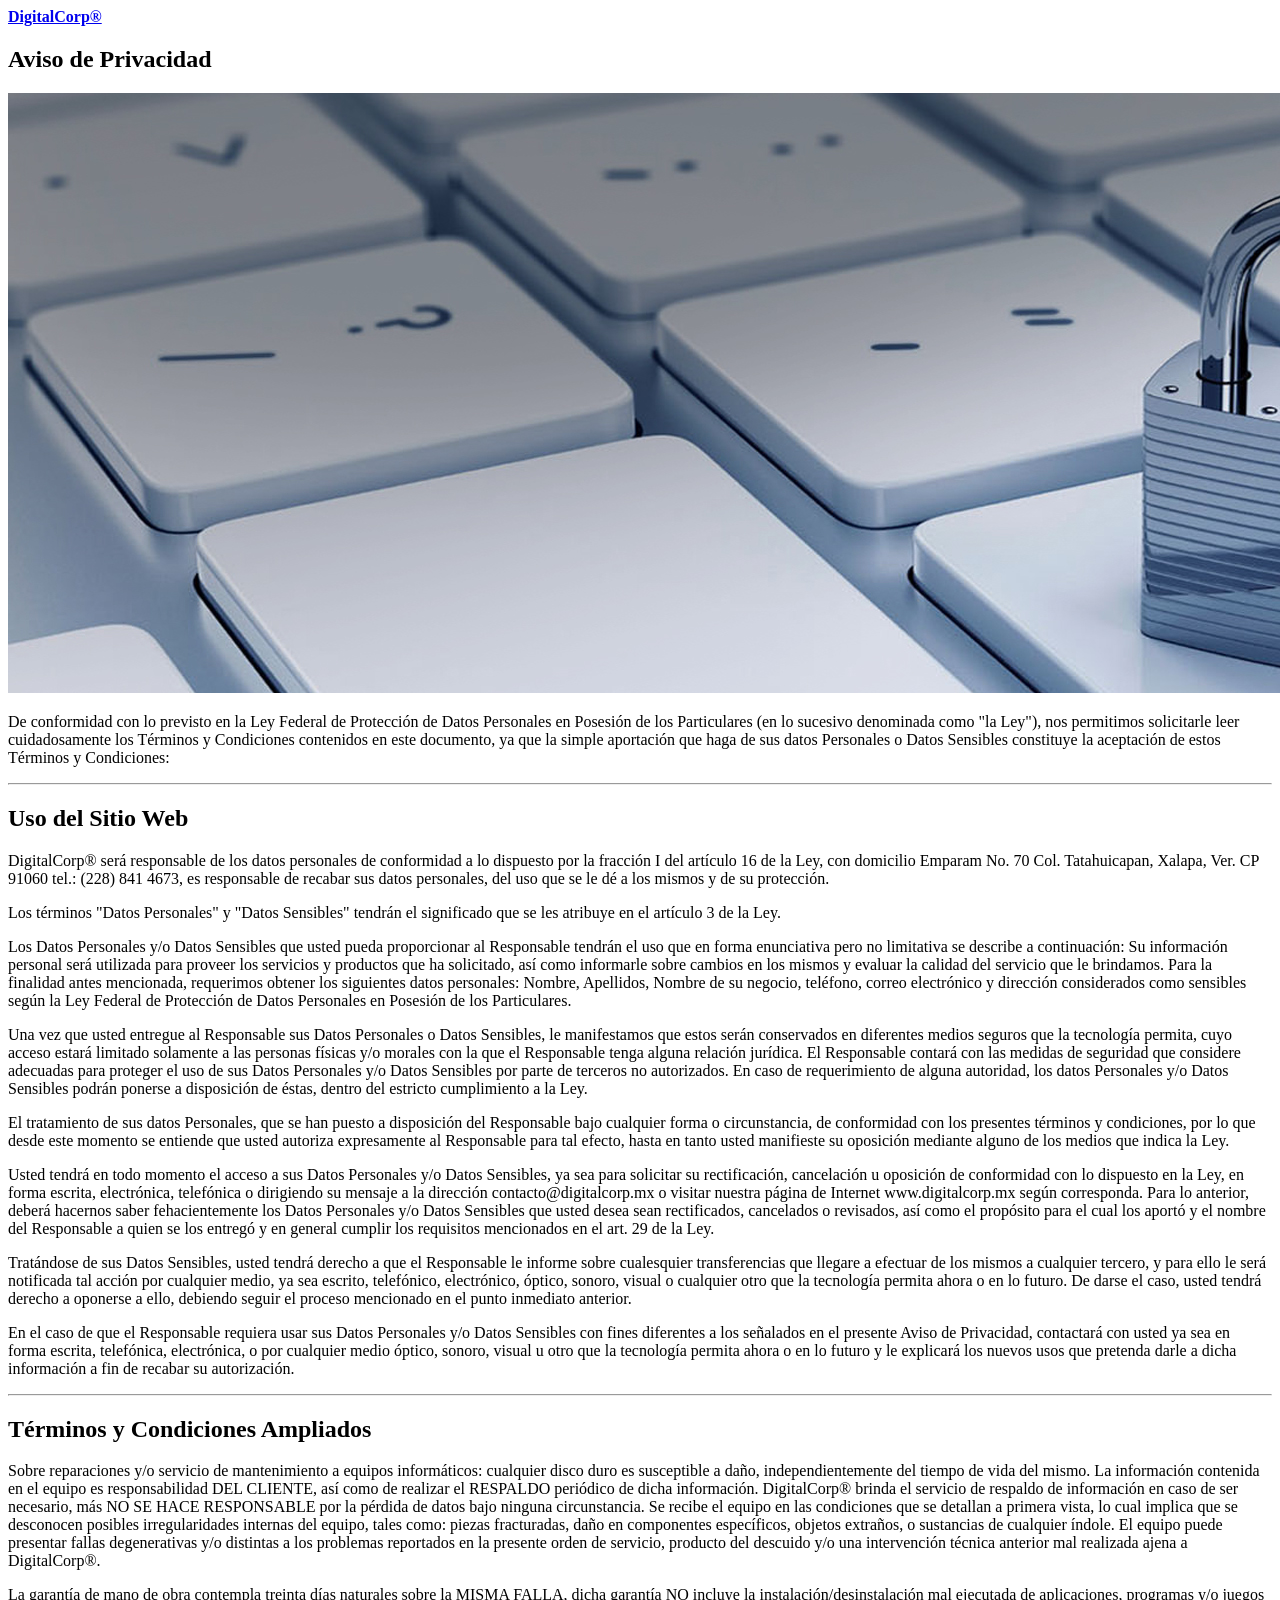
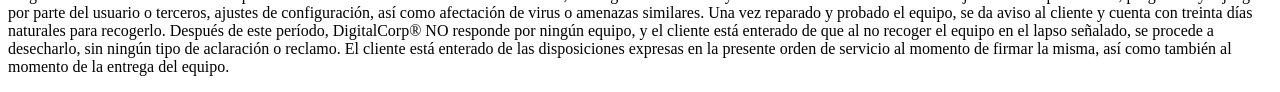
==== commit e9af1808: "Eliminación de link a FanPage" ====
--- a/privacidad.html
+++ b/privacidad.html
@@ -16,12 +16,7 @@
 				<div class="inner">
 					<!-- Header -->
 					<header id="header">
-						<a href="index.html" class="logo"><strong>DigitalCorp®</strong> por WebMaster</a>
-						<ul class="icons">
-							<li>
-								<a href="https://www.facebook.com/DigitalCorpMX" target="blank">FanPage de Facebook</a>
-							</li>
-						</ul>
+						<a href="index.html" class="logo"><strong>DigitalCorp®</strong></a>
 					</header>
 					<!-- Content -->
 					<section>
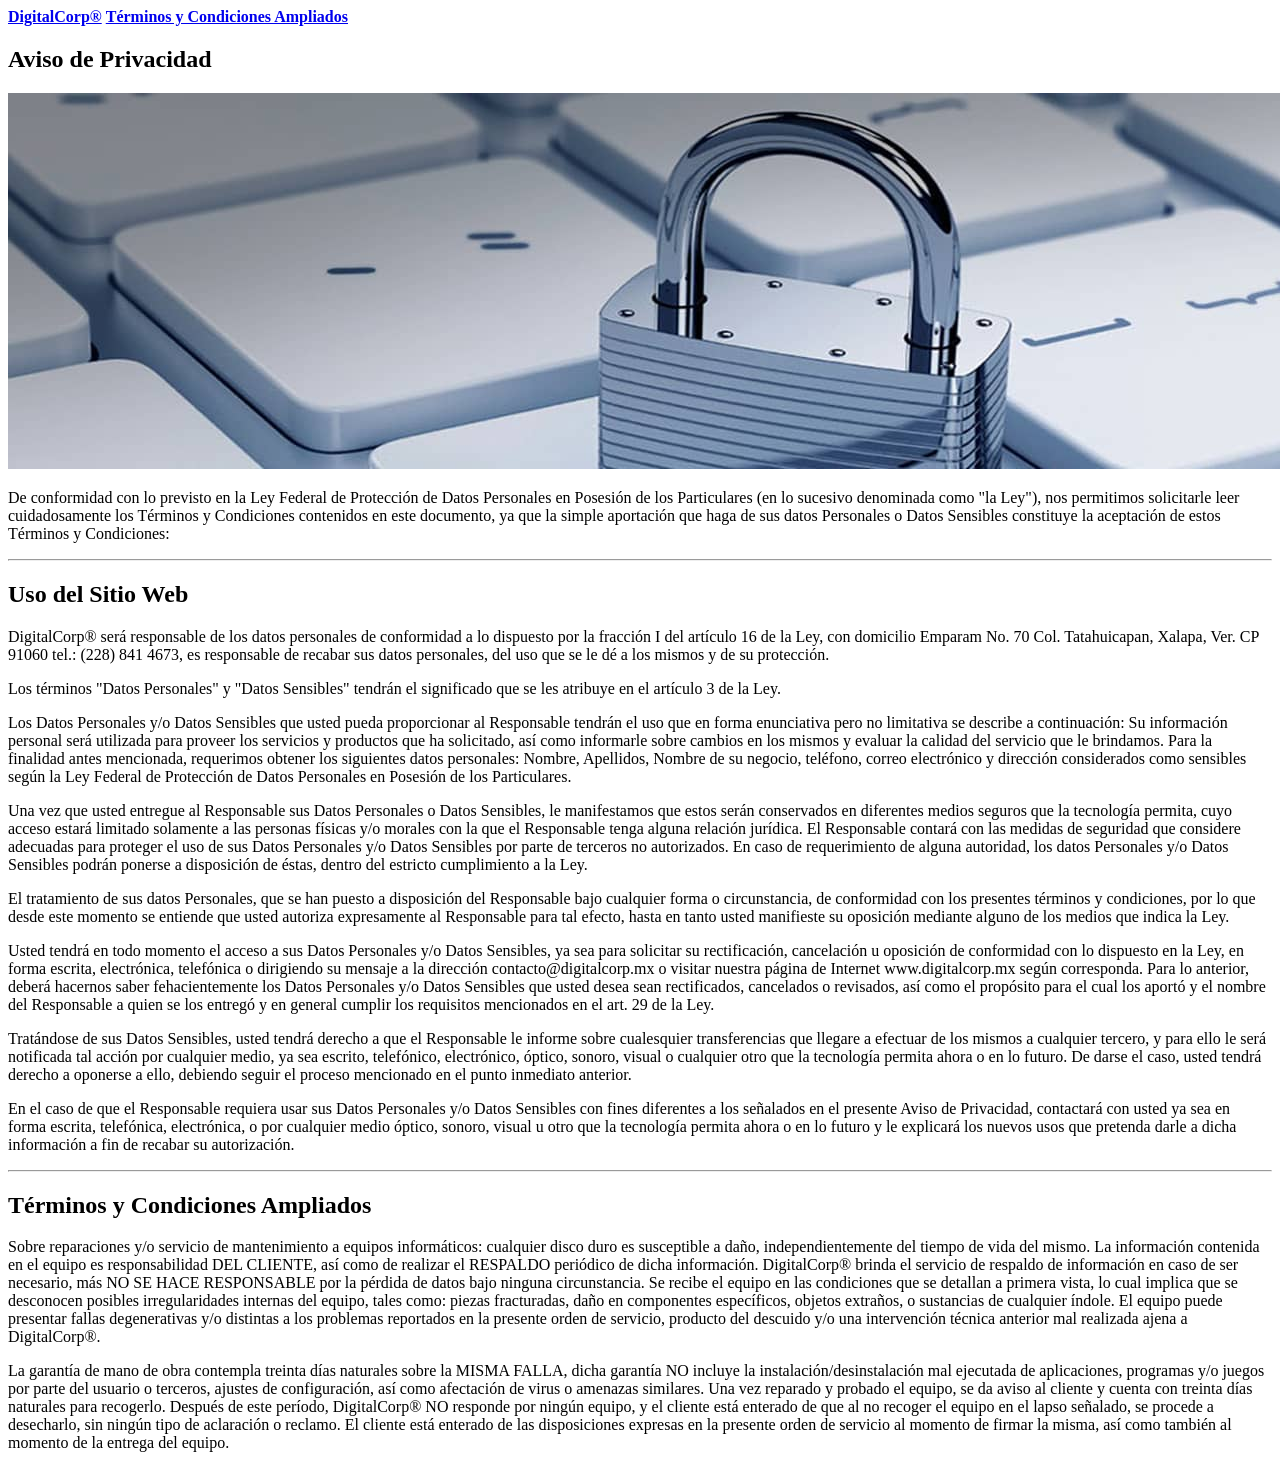
==== commit 4fac3c7d: "1" ====
--- a/privacidad.html
+++ b/privacidad.html
@@ -17,13 +17,14 @@
 					<!-- Header -->
 					<header id="header">
 						<a href="index.html" class="logo"><strong>DigitalCorp®</strong></a>
+						<a href="index.html" class="logo"><strong>Términos y Condiciones Ampliados</strong></a>
 					</header>
 					<!-- Content -->
 					<section>
 						<header class="main">
-							<h1>Aviso de Privacidad</h1>
+							<h2>Aviso de Privacidad</h2>
 						</header>
-						<span class="image main"><img src="assets/images/privacidad.jpg" alt="Aviso de Privacidad | DigitalCorp®"/></span>
+						<span class="image main"><img src="assets/images/privacy.jpg" alt="Aviso de Privacidad | DigitalCorp®"/></span>
 
 						<p>De conformidad con lo previsto en la Ley Federal de Protección de Datos Personales en Posesión de los Particulares (en lo sucesivo denominada como "la Ley"), nos permitimos solicitarle leer cuidadosamente los Términos y Condiciones contenidos en este documento, ya que la simple aportación que haga de sus datos Personales o Datos Sensibles constituye la aceptación de estos Términos y Condiciones:</p>
 
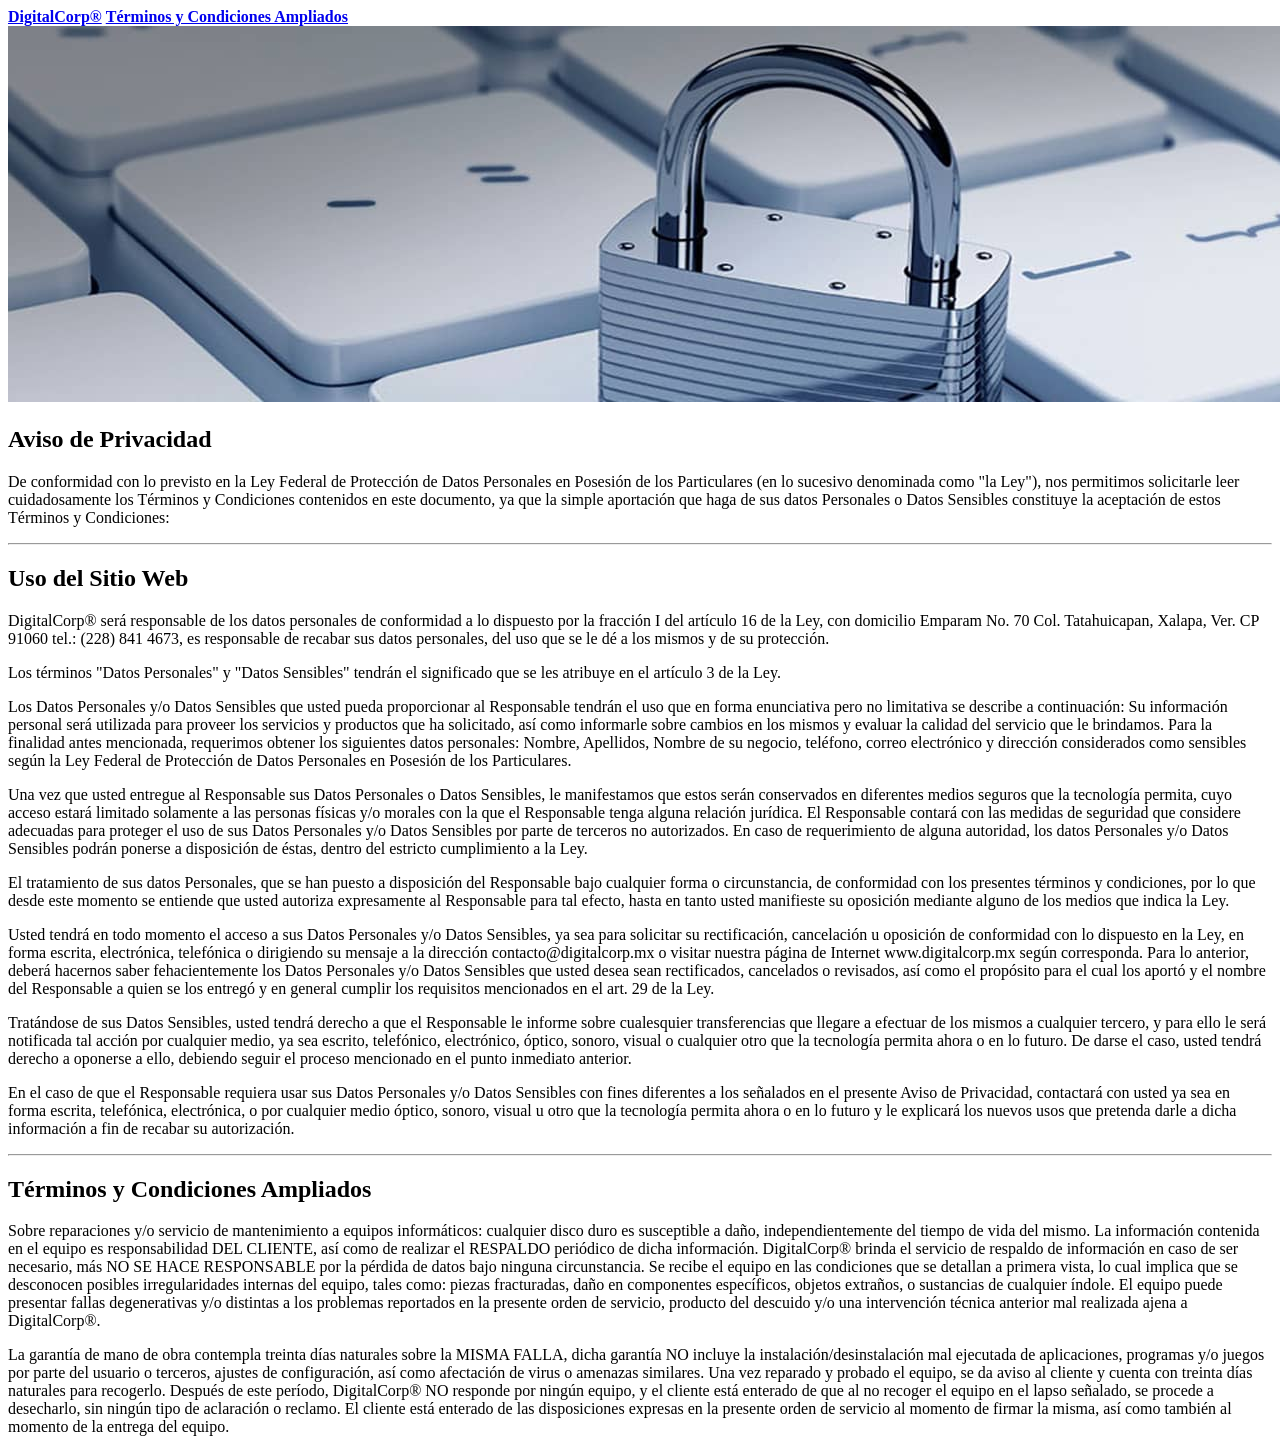
==== commit a6aac4a3: "2" ====
--- a/privacidad.html
+++ b/privacidad.html
@@ -17,15 +17,14 @@
 					<!-- Header -->
 					<header id="header">
 						<a href="index.html" class="logo"><strong>DigitalCorp®</strong></a>
-						<a href="index.html" class="logo"><strong>Términos y Condiciones Ampliados</strong></a>
+						<a href="index.html"><strong>Términos y Condiciones Ampliados</strong></a>
 					</header>
 					<!-- Content -->
 					<section>
+						<span class="image main"><img src="assets/images/privacy.jpg" alt="Aviso de Privacidad | DigitalCorp®"/></span>
 						<header class="main">
 							<h2>Aviso de Privacidad</h2>
 						</header>
-						<span class="image main"><img src="assets/images/privacy.jpg" alt="Aviso de Privacidad | DigitalCorp®"/></span>
-
 						<p>De conformidad con lo previsto en la Ley Federal de Protección de Datos Personales en Posesión de los Particulares (en lo sucesivo denominada como "la Ley"), nos permitimos solicitarle leer cuidadosamente los Términos y Condiciones contenidos en este documento, ya que la simple aportación que haga de sus datos Personales o Datos Sensibles constituye la aceptación de estos Términos y Condiciones:</p>
 
 						<hr class="major" />
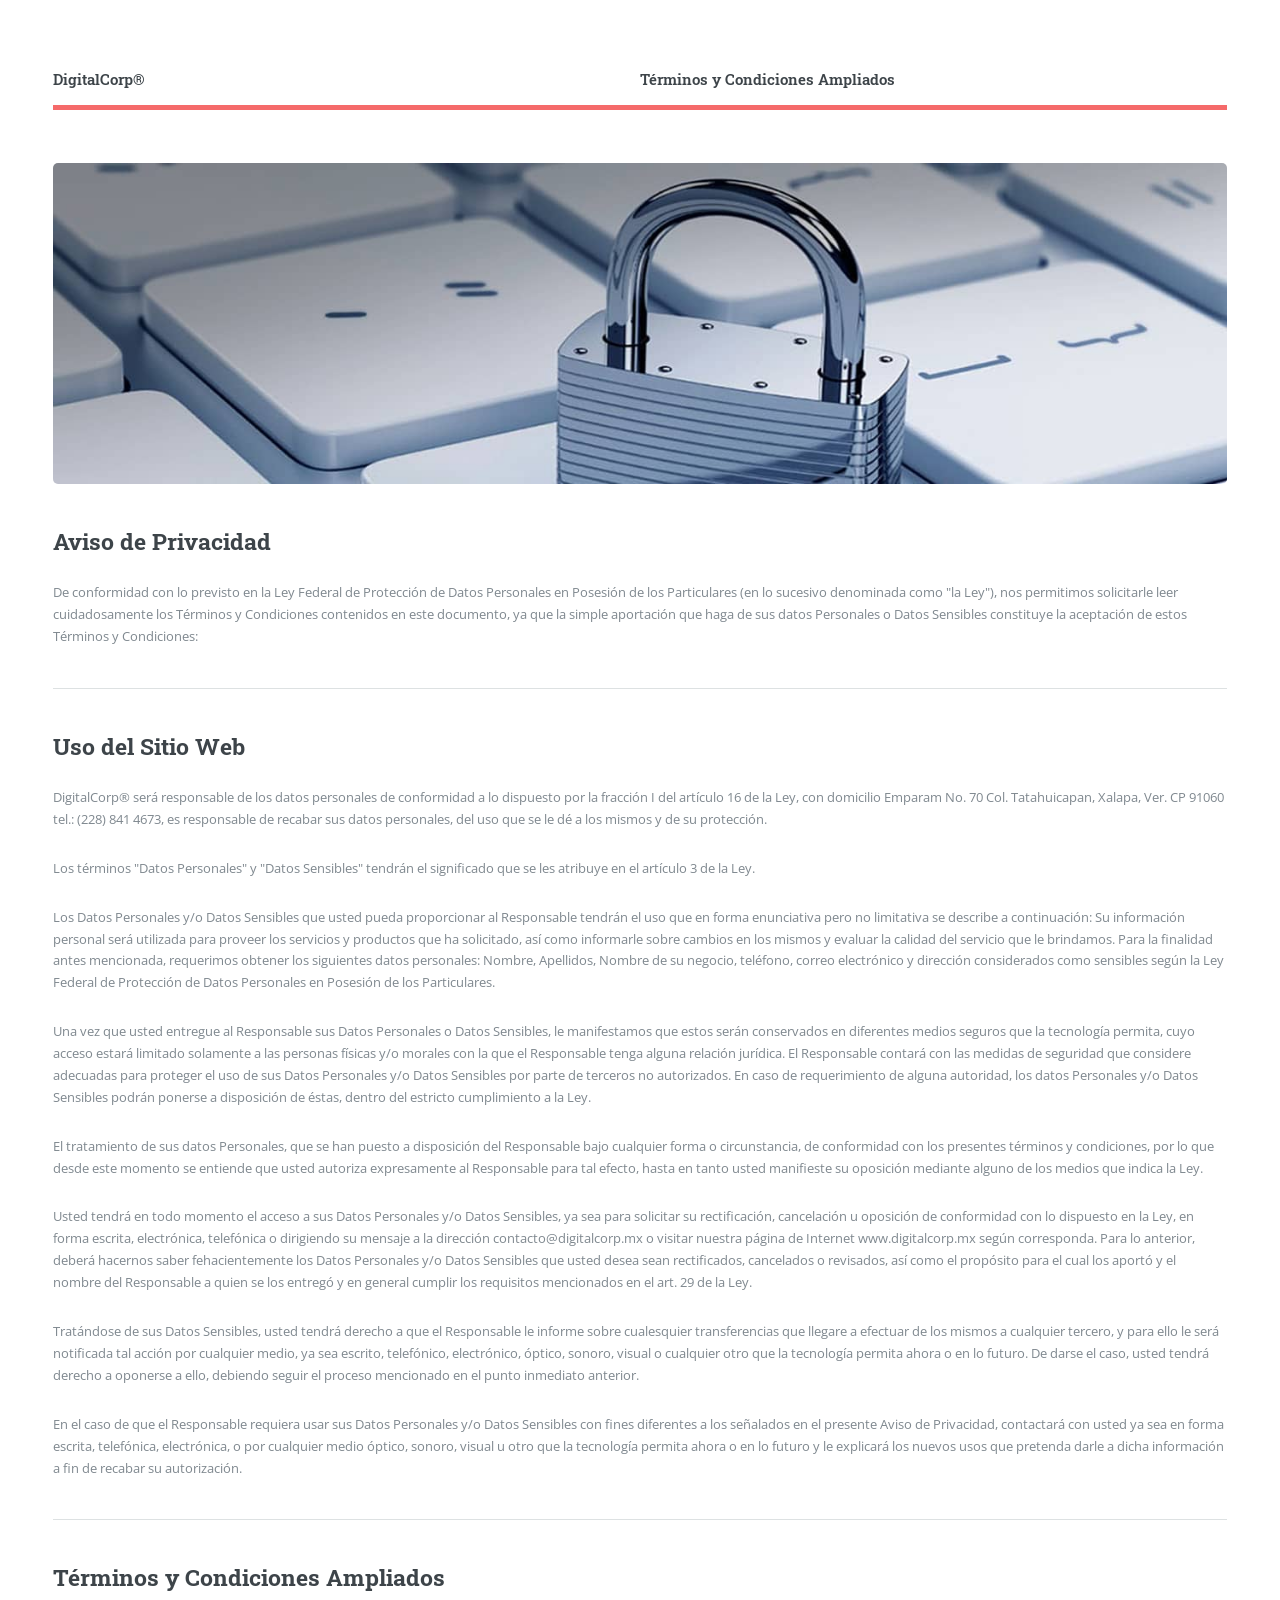
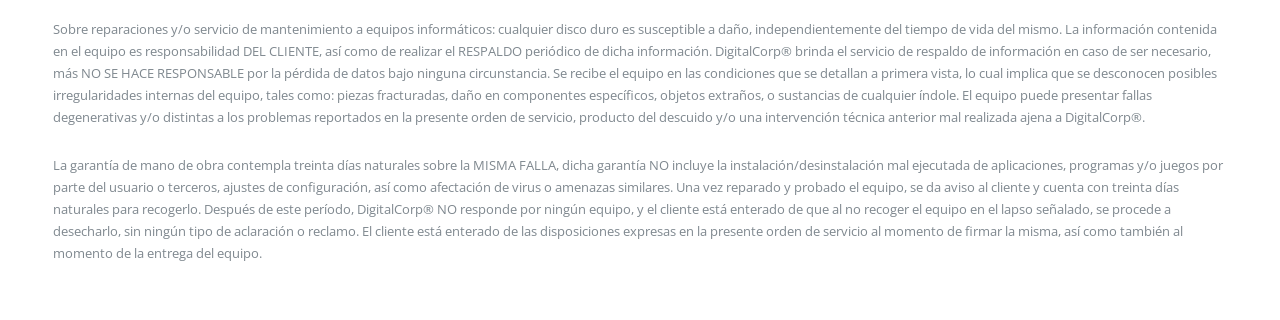
==== commit 80f1ab42: "3" ====
--- a/privacidad.html
+++ b/privacidad.html
@@ -17,7 +17,7 @@
 					<!-- Header -->
 					<header id="header">
 						<a href="index.html" class="logo"><strong>DigitalCorp®</strong></a>
-						<a href="index.html"><strong>Términos y Condiciones Ampliados</strong></a>
+						<a href="index.html" class="logo"><strong>Términos y Condiciones Ampliados</strong></a>
 					</header>
 					<!-- Content -->
 					<section>
--- a/assets/css/main.css
+++ b/assets/css/main.css
@@ -1,2273 +1,2273 @@
-@import url(fontawesome-all.min.css);
-@import url("https://fonts.googleapis.com/css?family=Open+Sans:400,600,400italic,600italic|Roboto+Slab:400,700");
+@import url(fontawesome-all.min.css);
+@import url("https://fonts.googleapis.com/css?family=Open+Sans:400,600,400italic,600italic|Roboto+Slab:400,700");
 /*
 	Editorial by HTML5 UP
 	html5up.net | @ajlkn
 	Free for personal and commercial use under the CCA 3.0 license (html5up.net/license)
-*/
-html, body, div, span, applet, object,
-iframe, h1, h2, h3, h4, h5, h6, p, blockquote,
-pre, a, abbr, acronym, address, big, cite,
-code, del, dfn, em, img, ins, kbd, q, s, samp,
-small, strike, strong, sub, sup, tt, var, b,
-u, i, center, dl, dt, dd, ol, ul, li, fieldset,
-form, label, legend, table, caption, tbody,
-tfoot, thead, tr, th, td, article, aside,
-canvas, details, embed, figure, figcaption,
-footer, header, hgroup, menu, nav, output, ruby,
-section, summary, time, mark, audio, video {
-  margin: 0;
-  padding: 0;
-  border: 0;
-  font-size: 100%;
-  font: inherit;
-  vertical-align: baseline; }
-
-article, aside, details, figcaption, figure,
-footer, header, hgroup, menu, nav, section {
-  display: block; }
-
-body {
-  line-height: 1; }
-
-ol, ul {
-  list-style: none; }
-
-blockquote, q {
-  quotes: none; }
-  blockquote:before, blockquote:after, q:before, q:after {
-    content: '';
-    content: none; }
-
-table {
-  border-collapse: collapse;
-  border-spacing: 0; }
-
-body {
-  -webkit-text-size-adjust: none; }
-
-mark {
-  background-color: transparent;
-  color: inherit; }
-
-input::-moz-focus-inner {
-  border: 0;
-  padding: 0; }
-
-input, select, textarea {
-  -moz-appearance: none;
-  -webkit-appearance: none;
-  -ms-appearance: none;
-  appearance: none; }
-
-/* Basic */
-@-ms-viewport {
-  width: device-width; }
-
-body {
-  -ms-overflow-style: scrollbar; }
-
-@media screen and (max-width: 480px) {
-  html, body {
-    min-width: 320px; } }
-
-html {
-  box-sizing: border-box; }
-
-*, *:before, *:after {
-  box-sizing: inherit; }
-
-body {
-  background: #ffffff; }
-  body.is-preload *, body.is-preload *:before, body.is-preload *:after, body.is-resizing *, body.is-resizing *:before, body.is-resizing *:after {
-    -moz-animation: none !important;
-    -webkit-animation: none !important;
-    -ms-animation: none !important;
-    animation: none !important;
-    -moz-transition: none !important;
-    -webkit-transition: none !important;
-    -ms-transition: none !important;
-    transition: none !important; }
-
-/* Type */
-body, input, select, textarea {
-  color: #7f888f;
-  font-family: "Open Sans", sans-serif;
-  font-size: 13pt;
-  font-weight: 400;
-  line-height: 1.65; }
-  @media screen and (max-width: 1680px) {
-    body, input, select, textarea {
-      font-size: 11pt; } }
-  @media screen and (max-width: 1280px) {
-    body, input, select, textarea {
-      font-size: 10pt; } }
-  @media screen and (max-width: 360px) {
-    body, input, select, textarea {
-      font-size: 9pt; } }
-
-a {
-  -moz-transition: color 0.2s ease-in-out, border-bottom-color 0.2s ease-in-out;
-  -webkit-transition: color 0.2s ease-in-out, border-bottom-color 0.2s ease-in-out;
-  -ms-transition: color 0.2s ease-in-out, border-bottom-color 0.2s ease-in-out;
-  transition: color 0.2s ease-in-out, border-bottom-color 0.2s ease-in-out;
-  border-bottom: dotted 1px;
-  color: #f56a6a;
-  text-decoration: none; }
-  a:hover {
-    border-bottom-color: #f56a6a;
-    color: #f56a6a !important; }
-    a:hover strong {
-      color: inherit; }
-
-strong, b {
-  color: #3d4449;
-  font-weight: 600; }
-
-em, i {
-  font-style: italic; }
-
-p {
-  margin: 0 0 2em 0; }
-
-h1, h2, h3, h4, h5, h6 {
-  color: #3d4449;
-  font-family: "Roboto Slab", serif;
-  font-weight: 700;
-  line-height: 1.5;
-  margin: 0 0 1em 0; }
-  h1 a, h2 a, h3 a, h4 a, h5 a, h6 a {
-    color: inherit;
-    text-decoration: none;
-    border-bottom: 0; }
-
-h1 {
-  font-size: 4em;
-  margin: 0 0 0.5em 0;
-  line-height: 1.3; }
-
-h2 {
-  font-size: 1.75em; }
-
-h3 {
-  font-size: 1.25em; }
-
-h4 {
-  font-size: 1.1em; }
-
-h5 {
-  font-size: 0.9em; }
-
-h6 {
-  font-size: 0.7em; }
-
-@media screen and (max-width: 1680px) {
-  h1 {
-    font-size: 3.5em; } }
-
-@media screen and (max-width: 980px) {
-  h1 {
-    font-size: 3.25em; } }
-
-@media screen and (max-width: 736px) {
-  h1 {
-    font-size: 2em;
-    line-height: 1.4; }
-  h2 {
-    font-size: 1.5em; } }
-
-sub {
-  font-size: 0.8em;
-  position: relative;
-  top: 0.5em; }
-
-sup {
-  font-size: 0.8em;
-  position: relative;
-  top: -0.5em; }
-
-blockquote {
-  border-left: solid 3px rgba(210, 215, 217, 0.75);
-  font-style: italic;
-  margin: 0 0 2em 0;
-  padding: 0.5em 0 0.5em 2em; }
-
-code {
-  background: rgba(230, 235, 237, 0.25);
-  border-radius: 0.375em;
-  border: solid 1px rgba(210, 215, 217, 0.75);
-  font-family: "Courier New", monospace;
-  font-size: 0.9em;
-  margin: 0 0.25em;
-  padding: 0.25em 0.65em; }
-
-pre {
-  -webkit-overflow-scrolling: touch;
-  font-family: "Courier New", monospace;
-  font-size: 0.9em;
-  margin: 0 0 2em 0; }
-  pre code {
-    display: block;
-    line-height: 1.75;
-    padding: 1em 1.5em;
-    overflow-x: auto; }
-
-hr {
-  border: 0;
-  border-bottom: solid 1px rgba(210, 215, 217, 0.75);
-  margin: 2em 0; }
-  hr.major {
-    margin: 3em 0; }
-
-.align-left {
-  text-align: left; }
-
-.align-center {
-  text-align: center; }
-
-.align-right {
-  text-align: right; }
-
-/* Row */
-.row {
-  display: flex;
-  flex-wrap: wrap;
-  box-sizing: border-box;
-  align-items: stretch; }
-  .row > * {
-    box-sizing: border-box; }
-  .row.gtr-uniform > * > :last-child {
-    margin-bottom: 0; }
-  .row.aln-left {
-    justify-content: flex-start; }
-  .row.aln-center {
-    justify-content: center; }
-  .row.aln-right {
-    justify-content: flex-end; }
-  .row.aln-top {
-    align-items: flex-start; }
-  .row.aln-middle {
-    align-items: center; }
-  .row.aln-bottom {
-    align-items: flex-end; }
-  .row > .imp {
-    order: -1; }
-  .row > .col-1 {
-    width: 8.33333%; }
-  .row > .off-1 {
-    margin-left: 8.33333%; }
-  .row > .col-2 {
-    width: 16.66667%; }
-  .row > .off-2 {
-    margin-left: 16.66667%; }
-  .row > .col-3 {
-    width: 25%; }
-  .row > .off-3 {
-    margin-left: 25%; }
-  .row > .col-4 {
-    width: 33.33333%; }
-  .row > .off-4 {
-    margin-left: 33.33333%; }
-  .row > .col-5 {
-    width: 41.66667%; }
-  .row > .off-5 {
-    margin-left: 41.66667%; }
-  .row > .col-6 {
-    width: 50%; }
-  .row > .off-6 {
-    margin-left: 50%; }
-  .row > .col-7 {
-    width: 58.33333%; }
-  .row > .off-7 {
-    margin-left: 58.33333%; }
-  .row > .col-8 {
-    width: 66.66667%; }
-  .row > .off-8 {
-    margin-left: 66.66667%; }
-  .row > .col-9 {
-    width: 75%; }
-  .row > .off-9 {
-    margin-left: 75%; }
-  .row > .col-10 {
-    width: 83.33333%; }
-  .row > .off-10 {
-    margin-left: 83.33333%; }
-  .row > .col-11 {
-    width: 91.66667%; }
-  .row > .off-11 {
-    margin-left: 91.66667%; }
-  .row > .col-12 {
-    width: 100%; }
-  .row > .off-12 {
-    margin-left: 100%; }
-  .row.gtr-0 {
-    margin-top: 0;
-    margin-left: 0em; }
-    .row.gtr-0 > * {
-      padding: 0 0 0 0em; }
-    .row.gtr-0.gtr-uniform {
-      margin-top: 0em; }
-      .row.gtr-0.gtr-uniform > * {
-        padding-top: 0em; }
-  .row.gtr-25 {
-    margin-top: 0;
-    margin-left: -0.375em; }
-    .row.gtr-25 > * {
-      padding: 0 0 0 0.375em; }
-    .row.gtr-25.gtr-uniform {
-      margin-top: -0.375em; }
-      .row.gtr-25.gtr-uniform > * {
-        padding-top: 0.375em; }
-  .row.gtr-50 {
-    margin-top: 0;
-    margin-left: -0.75em; }
-    .row.gtr-50 > * {
-      padding: 0 0 0 0.75em; }
-    .row.gtr-50.gtr-uniform {
-      margin-top: -0.75em; }
-      .row.gtr-50.gtr-uniform > * {
-        padding-top: 0.75em; }
-  .row {
-    margin-top: 0;
-    margin-left: -1.5em; }
-    .row > * {
-      padding: 0 0 0 1.5em; }
-    .row.gtr-uniform {
-      margin-top: -1.5em; }
-      .row.gtr-uniform > * {
-        padding-top: 1.5em; }
-  .row.gtr-150 {
-    margin-top: 0;
-    margin-left: -2.25em; }
-    .row.gtr-150 > * {
-      padding: 0 0 0 2.25em; }
-    .row.gtr-150.gtr-uniform {
-      margin-top: -2.25em; }
-      .row.gtr-150.gtr-uniform > * {
-        padding-top: 2.25em; }
-  .row.gtr-200 {
-    margin-top: 0;
-    margin-left: -3em; }
-    .row.gtr-200 > * {
-      padding: 0 0 0 3em; }
-    .row.gtr-200.gtr-uniform {
-      margin-top: -3em; }
-      .row.gtr-200.gtr-uniform > * {
-        padding-top: 3em; }
-  @media screen and (max-width: 1680px) {
-    .row {
-      display: flex;
-      flex-wrap: wrap;
-      box-sizing: border-box;
-      align-items: stretch; }
-      .row > * {
-        box-sizing: border-box; }
-      .row.gtr-uniform > * > :last-child {
-        margin-bottom: 0; }
-      .row.aln-left {
-        justify-content: flex-start; }
-      .row.aln-center {
-        justify-content: center; }
-      .row.aln-right {
-        justify-content: flex-end; }
-      .row.aln-top {
-        align-items: flex-start; }
-      .row.aln-middle {
-        align-items: center; }
-      .row.aln-bottom {
-        align-items: flex-end; }
-      .row > .imp-xlarge {
-        order: -1; }
-      .row > .col-1-xlarge {
-        width: 8.33333%; }
-      .row > .off-1-xlarge {
-        margin-left: 8.33333%; }
-      .row > .col-2-xlarge {
-        width: 16.66667%; }
-      .row > .off-2-xlarge {
-        margin-left: 16.66667%; }
-      .row > .col-3-xlarge {
-        width: 25%; }
-      .row > .off-3-xlarge {
-        margin-left: 25%; }
-      .row > .col-4-xlarge {
-        width: 33.33333%; }
-      .row > .off-4-xlarge {
-        margin-left: 33.33333%; }
-      .row > .col-5-xlarge {
-        width: 41.66667%; }
-      .row > .off-5-xlarge {
-        margin-left: 41.66667%; }
-      .row > .col-6-xlarge {
-        width: 50%; }
-      .row > .off-6-xlarge {
-        margin-left: 50%; }
-      .row > .col-7-xlarge {
-        width: 58.33333%; }
-      .row > .off-7-xlarge {
-        margin-left: 58.33333%; }
-      .row > .col-8-xlarge {
-        width: 66.66667%; }
-      .row > .off-8-xlarge {
-        margin-left: 66.66667%; }
-      .row > .col-9-xlarge {
-        width: 75%; }
-      .row > .off-9-xlarge {
-        margin-left: 75%; }
-      .row > .col-10-xlarge {
-        width: 83.33333%; }
-      .row > .off-10-xlarge {
-        margin-left: 83.33333%; }
-      .row > .col-11-xlarge {
-        width: 91.66667%; }
-      .row > .off-11-xlarge {
-        margin-left: 91.66667%; }
-      .row > .col-12-xlarge {
-        width: 100%; }
-      .row > .off-12-xlarge {
-        margin-left: 100%; }
-      .row.gtr-0 {
-        margin-top: 0;
-        margin-left: 0em; }
-        .row.gtr-0 > * {
-          padding: 0 0 0 0em; }
-        .row.gtr-0.gtr-uniform {
-          margin-top: 0em; }
-          .row.gtr-0.gtr-uniform > * {
-            padding-top: 0em; }
-      .row.gtr-25 {
-        margin-top: 0;
-        margin-left: -0.375em; }
-        .row.gtr-25 > * {
-          padding: 0 0 0 0.375em; }
-        .row.gtr-25.gtr-uniform {
-          margin-top: -0.375em; }
-          .row.gtr-25.gtr-uniform > * {
-            padding-top: 0.375em; }
-      .row.gtr-50 {
-        margin-top: 0;
-        margin-left: -0.75em; }
-        .row.gtr-50 > * {
-          padding: 0 0 0 0.75em; }
-        .row.gtr-50.gtr-uniform {
-          margin-top: -0.75em; }
-          .row.gtr-50.gtr-uniform > * {
-            padding-top: 0.75em; }
-      .row {
-        margin-top: 0;
-        margin-left: -1.5em; }
-        .row > * {
-          padding: 0 0 0 1.5em; }
-        .row.gtr-uniform {
-          margin-top: -1.5em; }
-          .row.gtr-uniform > * {
-            padding-top: 1.5em; }
-      .row.gtr-150 {
-        margin-top: 0;
-        margin-left: -2.25em; }
-        .row.gtr-150 > * {
-          padding: 0 0 0 2.25em; }
-        .row.gtr-150.gtr-uniform {
-          margin-top: -2.25em; }
-          .row.gtr-150.gtr-uniform > * {
-            padding-top: 2.25em; }
-      .row.gtr-200 {
-        margin-top: 0;
-        margin-left: -3em; }
-        .row.gtr-200 > * {
-          padding: 0 0 0 3em; }
-        .row.gtr-200.gtr-uniform {
-          margin-top: -3em; }
-          .row.gtr-200.gtr-uniform > * {
-            padding-top: 3em; } }
-  @media screen and (max-width: 1280px) {
-    .row {
-      display: flex;
-      flex-wrap: wrap;
-      box-sizing: border-box;
-      align-items: stretch; }
-      .row > * {
-        box-sizing: border-box; }
-      .row.gtr-uniform > * > :last-child {
-        margin-bottom: 0; }
-      .row.aln-left {
-        justify-content: flex-start; }
-      .row.aln-center {
-        justify-content: center; }
-      .row.aln-right {
-        justify-content: flex-end; }
-      .row.aln-top {
-        align-items: flex-start; }
-      .row.aln-middle {
-        align-items: center; }
-      .row.aln-bottom {
-        align-items: flex-end; }
-      .row > .imp-large {
-        order: -1; }
-      .row > .col-1-large {
-        width: 8.33333%; }
-      .row > .off-1-large {
-        margin-left: 8.33333%; }
-      .row > .col-2-large {
-        width: 16.66667%; }
-      .row > .off-2-large {
-        margin-left: 16.66667%; }
-      .row > .col-3-large {
-        width: 25%; }
-      .row > .off-3-large {
-        margin-left: 25%; }
-      .row > .col-4-large {
-        width: 33.33333%; }
-      .row > .off-4-large {
-        margin-left: 33.33333%; }
-      .row > .col-5-large {
-        width: 41.66667%; }
-      .row > .off-5-large {
-        margin-left: 41.66667%; }
-      .row > .col-6-large {
-        width: 50%; }
-      .row > .off-6-large {
-        margin-left: 50%; }
-      .row > .col-7-large {
-        width: 58.33333%; }
-      .row > .off-7-large {
-        margin-left: 58.33333%; }
-      .row > .col-8-large {
-        width: 66.66667%; }
-      .row > .off-8-large {
-        margin-left: 66.66667%; }
-      .row > .col-9-large {
-        width: 75%; }
-      .row > .off-9-large {
-        margin-left: 75%; }
-      .row > .col-10-large {
-        width: 83.33333%; }
-      .row > .off-10-large {
-        margin-left: 83.33333%; }
-      .row > .col-11-large {
-        width: 91.66667%; }
-      .row > .off-11-large {
-        margin-left: 91.66667%; }
-      .row > .col-12-large {
-        width: 100%; }
-      .row > .off-12-large {
-        margin-left: 100%; }
-      .row.gtr-0 {
-        margin-top: 0;
-        margin-left: 0em; }
-        .row.gtr-0 > * {
-          padding: 0 0 0 0em; }
-        .row.gtr-0.gtr-uniform {
-          margin-top: 0em; }
-          .row.gtr-0.gtr-uniform > * {
-            padding-top: 0em; }
-      .row.gtr-25 {
-        margin-top: 0;
-        margin-left: -0.375em; }
-        .row.gtr-25 > * {
-          padding: 0 0 0 0.375em; }
-        .row.gtr-25.gtr-uniform {
-          margin-top: -0.375em; }
-          .row.gtr-25.gtr-uniform > * {
-            padding-top: 0.375em; }
-      .row.gtr-50 {
-        margin-top: 0;
-        margin-left: -0.75em; }
-        .row.gtr-50 > * {
-          padding: 0 0 0 0.75em; }
-        .row.gtr-50.gtr-uniform {
-          margin-top: -0.75em; }
-          .row.gtr-50.gtr-uniform > * {
-            padding-top: 0.75em; }
-      .row {
-        margin-top: 0;
-        margin-left: -1.5em; }
-        .row > * {
-          padding: 0 0 0 1.5em; }
-        .row.gtr-uniform {
-          margin-top: -1.5em; }
-          .row.gtr-uniform > * {
-            padding-top: 1.5em; }
-      .row.gtr-150 {
-        margin-top: 0;
-        margin-left: -2.25em; }
-        .row.gtr-150 > * {
-          padding: 0 0 0 2.25em; }
-        .row.gtr-150.gtr-uniform {
-          margin-top: -2.25em; }
-          .row.gtr-150.gtr-uniform > * {
-            padding-top: 2.25em; }
-      .row.gtr-200 {
-        margin-top: 0;
-        margin-left: -3em; }
-        .row.gtr-200 > * {
-          padding: 0 0 0 3em; }
-        .row.gtr-200.gtr-uniform {
-          margin-top: -3em; }
-          .row.gtr-200.gtr-uniform > * {
-            padding-top: 3em; } }
-  @media screen and (max-width: 980px) {
-    .row {
-      display: flex;
-      flex-wrap: wrap;
-      box-sizing: border-box;
-      align-items: stretch; }
-      .row > * {
-        box-sizing: border-box; }
-      .row.gtr-uniform > * > :last-child {
-        margin-bottom: 0; }
-      .row.aln-left {
-        justify-content: flex-start; }
-      .row.aln-center {
-        justify-content: center; }
-      .row.aln-right {
-        justify-content: flex-end; }
-      .row.aln-top {
-        align-items: flex-start; }
-      .row.aln-middle {
-        align-items: center; }
-      .row.aln-bottom {
-        align-items: flex-end; }
-      .row > .imp-medium {
-        order: -1; }
-      .row > .col-1-medium {
-        width: 8.33333%; }
-      .row > .off-1-medium {
-        margin-left: 8.33333%; }
-      .row > .col-2-medium {
-        width: 16.66667%; }
-      .row > .off-2-medium {
-        margin-left: 16.66667%; }
-      .row > .col-3-medium {
-        width: 25%; }
-      .row > .off-3-medium {
-        margin-left: 25%; }
-      .row > .col-4-medium {
-        width: 33.33333%; }
-      .row > .off-4-medium {
-        margin-left: 33.33333%; }
-      .row > .col-5-medium {
-        width: 41.66667%; }
-      .row > .off-5-medium {
-        margin-left: 41.66667%; }
-      .row > .col-6-medium {
-        width: 50%; }
-      .row > .off-6-medium {
-        margin-left: 50%; }
-      .row > .col-7-medium {
-        width: 58.33333%; }
-      .row > .off-7-medium {
-        margin-left: 58.33333%; }
-      .row > .col-8-medium {
-        width: 66.66667%; }
-      .row > .off-8-medium {
-        margin-left: 66.66667%; }
-      .row > .col-9-medium {
-        width: 75%; }
-      .row > .off-9-medium {
-        margin-left: 75%; }
-      .row > .col-10-medium {
-        width: 83.33333%; }
-      .row > .off-10-medium {
-        margin-left: 83.33333%; }
-      .row > .col-11-medium {
-        width: 91.66667%; }
-      .row > .off-11-medium {
-        margin-left: 91.66667%; }
-      .row > .col-12-medium {
-        width: 100%; }
-      .row > .off-12-medium {
-        margin-left: 100%; }
-      .row.gtr-0 {
-        margin-top: 0;
-        margin-left: 0em; }
-        .row.gtr-0 > * {
-          padding: 0 0 0 0em; }
-        .row.gtr-0.gtr-uniform {
-          margin-top: 0em; }
-          .row.gtr-0.gtr-uniform > * {
-            padding-top: 0em; }
-      .row.gtr-25 {
-        margin-top: 0;
-        margin-left: -0.375em; }
-        .row.gtr-25 > * {
-          padding: 0 0 0 0.375em; }
-        .row.gtr-25.gtr-uniform {
-          margin-top: -0.375em; }
-          .row.gtr-25.gtr-uniform > * {
-            padding-top: 0.375em; }
-      .row.gtr-50 {
-        margin-top: 0;
-        margin-left: -0.75em; }
-        .row.gtr-50 > * {
-          padding: 0 0 0 0.75em; }
-        .row.gtr-50.gtr-uniform {
-          margin-top: -0.75em; }
-          .row.gtr-50.gtr-uniform > * {
-            padding-top: 0.75em; }
-      .row {
-        margin-top: 0;
-        margin-left: -1.5em; }
-        .row > * {
-          padding: 0 0 0 1.5em; }
-        .row.gtr-uniform {
-          margin-top: -1.5em; }
-          .row.gtr-uniform > * {
-            padding-top: 1.5em; }
-      .row.gtr-150 {
-        margin-top: 0;
-        margin-left: -2.25em; }
-        .row.gtr-150 > * {
-          padding: 0 0 0 2.25em; }
-        .row.gtr-150.gtr-uniform {
-          margin-top: -2.25em; }
-          .row.gtr-150.gtr-uniform > * {
-            padding-top: 2.25em; }
-      .row.gtr-200 {
-        margin-top: 0;
-        margin-left: -3em; }
-        .row.gtr-200 > * {
-          padding: 0 0 0 3em; }
-        .row.gtr-200.gtr-uniform {
-          margin-top: -3em; }
-          .row.gtr-200.gtr-uniform > * {
-            padding-top: 3em; } }
-  @media screen and (max-width: 736px) {
-    .row {
-      display: flex;
-      flex-wrap: wrap;
-      box-sizing: border-box;
-      align-items: stretch; }
-      .row > * {
-        box-sizing: border-box; }
-      .row.gtr-uniform > * > :last-child {
-        margin-bottom: 0; }
-      .row.aln-left {
-        justify-content: flex-start; }
-      .row.aln-center {
-        justify-content: center; }
-      .row.aln-right {
-        justify-content: flex-end; }
-      .row.aln-top {
-        align-items: flex-start; }
-      .row.aln-middle {
-        align-items: center; }
-      .row.aln-bottom {
-        align-items: flex-end; }
-      .row > .imp-small {
-        order: -1; }
-      .row > .col-1-small {
-        width: 8.33333%; }
-      .row > .off-1-small {
-        margin-left: 8.33333%; }
-      .row > .col-2-small {
-        width: 16.66667%; }
-      .row > .off-2-small {
-        margin-left: 16.66667%; }
-      .row > .col-3-small {
-        width: 25%; }
-      .row > .off-3-small {
-        margin-left: 25%; }
-      .row > .col-4-small {
-        width: 33.33333%; }
-      .row > .off-4-small {
-        margin-left: 33.33333%; }
-      .row > .col-5-small {
-        width: 41.66667%; }
-      .row > .off-5-small {
-        margin-left: 41.66667%; }
-      .row > .col-6-small {
-        width: 50%; }
-      .row > .off-6-small {
-        margin-left: 50%; }
-      .row > .col-7-small {
-        width: 58.33333%; }
-      .row > .off-7-small {
-        margin-left: 58.33333%; }
-      .row > .col-8-small {
-        width: 66.66667%; }
-      .row > .off-8-small {
-        margin-left: 66.66667%; }
-      .row > .col-9-small {
-        width: 75%; }
-      .row > .off-9-small {
-        margin-left: 75%; }
-      .row > .col-10-small {
-        width: 83.33333%; }
-      .row > .off-10-small {
-        margin-left: 83.33333%; }
-      .row > .col-11-small {
-        width: 91.66667%; }
-      .row > .off-11-small {
-        margin-left: 91.66667%; }
-      .row > .col-12-small {
-        width: 100%; }
-      .row > .off-12-small {
-        margin-left: 100%; }
-      .row.gtr-0 {
-        margin-top: 0;
-        margin-left: 0em; }
-        .row.gtr-0 > * {
-          padding: 0 0 0 0em; }
-        .row.gtr-0.gtr-uniform {
-          margin-top: 0em; }
-          .row.gtr-0.gtr-uniform > * {
-            padding-top: 0em; }
-      .row.gtr-25 {
-        margin-top: 0;
-        margin-left: -0.375em; }
-        .row.gtr-25 > * {
-          padding: 0 0 0 0.375em; }
-        .row.gtr-25.gtr-uniform {
-          margin-top: -0.375em; }
-          .row.gtr-25.gtr-uniform > * {
-            padding-top: 0.375em; }
-      .row.gtr-50 {
-        margin-top: 0;
-        margin-left: -0.75em; }
-        .row.gtr-50 > * {
-          padding: 0 0 0 0.75em; }
-        .row.gtr-50.gtr-uniform {
-          margin-top: -0.75em; }
-          .row.gtr-50.gtr-uniform > * {
-            padding-top: 0.75em; }
-      .row {
-        margin-top: 0;
-        margin-left: -1.5em; }
-        .row > * {
-          padding: 0 0 0 1.5em; }
-        .row.gtr-uniform {
-          margin-top: -1.5em; }
-          .row.gtr-uniform > * {
-            padding-top: 1.5em; }
-      .row.gtr-150 {
-        margin-top: 0;
-        margin-left: -2.25em; }
-        .row.gtr-150 > * {
-          padding: 0 0 0 2.25em; }
-        .row.gtr-150.gtr-uniform {
-          margin-top: -2.25em; }
-          .row.gtr-150.gtr-uniform > * {
-            padding-top: 2.25em; }
-      .row.gtr-200 {
-        margin-top: 0;
-        margin-left: -3em; }
-        .row.gtr-200 > * {
-          padding: 0 0 0 3em; }
-        .row.gtr-200.gtr-uniform {
-          margin-top: -3em; }
-          .row.gtr-200.gtr-uniform > * {
-            padding-top: 3em; } }
-  @media screen and (max-width: 480px) {
-    .row {
-      display: flex;
-      flex-wrap: wrap;
-      box-sizing: border-box;
-      align-items: stretch; }
-      .row > * {
-        box-sizing: border-box; }
-      .row.gtr-uniform > * > :last-child {
-        margin-bottom: 0; }
-      .row.aln-left {
-        justify-content: flex-start; }
-      .row.aln-center {
-        justify-content: center; }
-      .row.aln-right {
-        justify-content: flex-end; }
-      .row.aln-top {
-        align-items: flex-start; }
-      .row.aln-middle {
-        align-items: center; }
-      .row.aln-bottom {
-        align-items: flex-end; }
-      .row > .imp-xsmall {
-        order: -1; }
-      .row > .col-1-xsmall {
-        width: 8.33333%; }
-      .row > .off-1-xsmall {
-        margin-left: 8.33333%; }
-      .row > .col-2-xsmall {
-        width: 16.66667%; }
-      .row > .off-2-xsmall {
-        margin-left: 16.66667%; }
-      .row > .col-3-xsmall {
-        width: 25%; }
-      .row > .off-3-xsmall {
-        margin-left: 25%; }
-      .row > .col-4-xsmall {
-        width: 33.33333%; }
-      .row > .off-4-xsmall {
-        margin-left: 33.33333%; }
-      .row > .col-5-xsmall {
-        width: 41.66667%; }
-      .row > .off-5-xsmall {
-        margin-left: 41.66667%; }
-      .row > .col-6-xsmall {
-        width: 50%; }
-      .row > .off-6-xsmall {
-        margin-left: 50%; }
-      .row > .col-7-xsmall {
-        width: 58.33333%; }
-      .row > .off-7-xsmall {
-        margin-left: 58.33333%; }
-      .row > .col-8-xsmall {
-        width: 66.66667%; }
-      .row > .off-8-xsmall {
-        margin-left: 66.66667%; }
-      .row > .col-9-xsmall {
-        width: 75%; }
-      .row > .off-9-xsmall {
-        margin-left: 75%; }
-      .row > .col-10-xsmall {
-        width: 83.33333%; }
-      .row > .off-10-xsmall {
-        margin-left: 83.33333%; }
-      .row > .col-11-xsmall {
-        width: 91.66667%; }
-      .row > .off-11-xsmall {
-        margin-left: 91.66667%; }
-      .row > .col-12-xsmall {
-        width: 100%; }
-      .row > .off-12-xsmall {
-        margin-left: 100%; }
-      .row.gtr-0 {
-        margin-top: 0;
-        margin-left: 0em; }
-        .row.gtr-0 > * {
-          padding: 0 0 0 0em; }
-        .row.gtr-0.gtr-uniform {
-          margin-top: 0em; }
-          .row.gtr-0.gtr-uniform > * {
-            padding-top: 0em; }
-      .row.gtr-25 {
-        margin-top: 0;
-        margin-left: -0.375em; }
-        .row.gtr-25 > * {
-          padding: 0 0 0 0.375em; }
-        .row.gtr-25.gtr-uniform {
-          margin-top: -0.375em; }
-          .row.gtr-25.gtr-uniform > * {
-            padding-top: 0.375em; }
-      .row.gtr-50 {
-        margin-top: 0;
-        margin-left: -0.75em; }
-        .row.gtr-50 > * {
-          padding: 0 0 0 0.75em; }
-        .row.gtr-50.gtr-uniform {
-          margin-top: -0.75em; }
-          .row.gtr-50.gtr-uniform > * {
-            padding-top: 0.75em; }
-      .row {
-        margin-top: 0;
-        margin-left: -1.5em; }
-        .row > * {
-          padding: 0 0 0 1.5em; }
-        .row.gtr-uniform {
-          margin-top: -1.5em; }
-          .row.gtr-uniform > * {
-            padding-top: 1.5em; }
-      .row.gtr-150 {
-        margin-top: 0;
-        margin-left: -2.25em; }
-        .row.gtr-150 > * {
-          padding: 0 0 0 2.25em; }
-        .row.gtr-150.gtr-uniform {
-          margin-top: -2.25em; }
-          .row.gtr-150.gtr-uniform > * {
-            padding-top: 2.25em; }
-      .row.gtr-200 {
-        margin-top: 0;
-        margin-left: -3em; }
-        .row.gtr-200 > * {
-          padding: 0 0 0 3em; }
-        .row.gtr-200.gtr-uniform {
-          margin-top: -3em; }
-          .row.gtr-200.gtr-uniform > * {
-            padding-top: 3em; } }
-
-/* Section/Article */
-section.special, article.special {
-  text-align: center; }
-
-header p {
-  font-family: "Roboto Slab", serif;
-  font-size: 1em;
-  font-weight: 400;
-  letter-spacing: 0.075em;
-  margin-top: -0.5em;
-  text-transform: uppercase; }
-
-header.major > :last-child {
-  border-bottom: solid 3px #f56a6a;
-  display: inline-block;
-  margin: 0 0 2em 0;
-  padding: 0 0.75em 0.5em 0; }
-
-header.main > :last-child {
-  margin: 0 0 1em 0; }
-
-/* Form */
-form {
-  margin: 0 0 2em 0; }
-
-label {
-  color: #3d4449;
-  display: block;
-  font-size: 0.9em;
-  font-weight: 600;
-  margin: 0 0 1em 0; }
-
-input[type="text"],
-input[type="password"],
-input[type="email"],
-input[type="tel"],
-input[type="search"],
-input[type="url"],
-select,
-textarea {
-  -moz-appearance: none;
-  -webkit-appearance: none;
-  -ms-appearance: none;
-  appearance: none;
-  background: #ffffff;
-  border-radius: 0.375em;
-  border: none;
-  border: solid 1px rgba(210, 215, 217, 0.75);
-  color: inherit;
-  display: block;
-  outline: 0;
-  padding: 0 1em;
-  text-decoration: none;
-  width: 100%; }
-  input[type="text"]:invalid,
-  input[type="password"]:invalid,
-  input[type="email"]:invalid,
-  input[type="tel"]:invalid,
-  input[type="search"]:invalid,
-  input[type="url"]:invalid,
-  select:invalid,
-  textarea:invalid {
-    box-shadow: none; }
-  input[type="text"]:focus,
-  input[type="password"]:focus,
-  input[type="email"]:focus,
-  input[type="tel"]:focus,
-  input[type="search"]:focus,
-  input[type="url"]:focus,
-  select:focus,
-  textarea:focus {
-    border-color: #f56a6a;
-    box-shadow: 0 0 0 1px #f56a6a; }
-
-select {
-  background-image: url("data:image/svg+xml;charset=utf8,%3Csvg xmlns='http://www.w3.org/2000/svg' width='40' height='40' preserveAspectRatio='none' viewBox='0 0 40 40'%3E%3Cpath d='M9.4,12.3l10.4,10.4l10.4-10.4c0.2-0.2,0.5-0.4,0.9-0.4c0.3,0,0.6,0.1,0.9,0.4l3.3,3.3c0.2,0.2,0.4,0.5,0.4,0.9 c0,0.4-0.1,0.6-0.4,0.9L20.7,31.9c-0.2,0.2-0.5,0.4-0.9,0.4c-0.3,0-0.6-0.1-0.9-0.4L4.3,17.3c-0.2-0.2-0.4-0.5-0.4-0.9 c0-0.4,0.1-0.6,0.4-0.9l3.3-3.3c0.2-0.2,0.5-0.4,0.9-0.4S9.1,12.1,9.4,12.3z' fill='rgba(210, 215, 217, 0.75)' /%3E%3C/svg%3E");
-  background-size: 1.25em;
-  background-repeat: no-repeat;
-  background-position: calc(100% - 1em) center;
-  height: 2.75em;
-  padding-right: 2.75em;
-  text-overflow: ellipsis; }
-  select option {
-    color: #3d4449;
-    background: #ffffff; }
-  select:focus::-ms-value {
-    background-color: transparent; }
-  select::-ms-expand {
-    display: none; }
-
-input[type="text"],
-input[type="password"],
-input[type="email"],
-input[type="tel"],
-input[type="search"],
-input[type="url"],
-select {
-  height: 2.75em; }
-
-textarea {
-  padding: 0.75em 1em; }
-
-input[type="checkbox"],
-input[type="radio"] {
-  -moz-appearance: none;
-  -webkit-appearance: none;
-  -ms-appearance: none;
-  appearance: none;
-  display: block;
-  float: left;
-  margin-right: -2em;
-  opacity: 0;
-  width: 1em;
-  z-index: -1; }
-  input[type="checkbox"] + label,
-  input[type="radio"] + label {
-    text-decoration: none;
-    color: #7f888f;
-    cursor: pointer;
-    display: inline-block;
-    font-size: 1em;
-    font-weight: 400;
-    padding-left: 2.4em;
-    padding-right: 0.75em;
-    position: relative; }
-    input[type="checkbox"] + label:before,
-    input[type="radio"] + label:before {
-      -moz-osx-font-smoothing: grayscale;
-      -webkit-font-smoothing: antialiased;
-      display: inline-block;
-      font-style: normal;
-      font-variant: normal;
-      text-rendering: auto;
-      line-height: 1;
-      text-transform: none !important;
-      font-family: 'Font Awesome 5 Free';
-      font-weight: 900; }
-    input[type="checkbox"] + label:before,
-    input[type="radio"] + label:before {
-      background: #ffffff;
-      border-radius: 0.375em;
-      border: solid 1px rgba(210, 215, 217, 0.75);
-      content: '';
-      display: inline-block;
-      font-size: 0.8em;
-      height: 2.0625em;
-      left: 0;
-      line-height: 2.0625em;
-      position: absolute;
-      text-align: center;
-      top: 0;
-      width: 2.0625em; }
-  input[type="checkbox"]:checked + label:before,
-  input[type="radio"]:checked + label:before {
-    background: #3d4449;
-    border-color: #3d4449;
-    color: #ffffff;
-    content: '\f00c'; }
-  input[type="checkbox"]:focus + label:before,
-  input[type="radio"]:focus + label:before {
-    border-color: #f56a6a;
-    box-shadow: 0 0 0 1px #f56a6a; }
-
-input[type="checkbox"] + label:before {
-  border-radius: 0.375em; }
-
-input[type="radio"] + label:before {
-  border-radius: 100%; }
-
-::-webkit-input-placeholder {
-  color: #9fa3a6 !important;
-  opacity: 1.0; }
-
-:-moz-placeholder {
-  color: #9fa3a6 !important;
-  opacity: 1.0; }
-
-::-moz-placeholder {
-  color: #9fa3a6 !important;
-  opacity: 1.0; }
-
-:-ms-input-placeholder {
-  color: #9fa3a6 !important;
-  opacity: 1.0; }
-
-/* Box */
-.box {
-  border-radius: 0.375em;
-  border: solid 1px rgba(210, 215, 217, 0.75);
-  margin-bottom: 2em;
-  padding: 1.5em; }
-  .box > :last-child,
-  .box > :last-child > :last-child,
-  .box > :last-child > :last-child > :last-child {
-    margin-bottom: 0; }
-  .box.alt {
-    border: 0;
-    border-radius: 0;
-    padding: 0; }
-
-/* Icon */
-.icon {
-  text-decoration: none;
-  border-bottom: none;
-  position: relative; }
-  .icon:before {
-    -moz-osx-font-smoothing: grayscale;
-    -webkit-font-smoothing: antialiased;
-    display: inline-block;
-    font-style: normal;
-    font-variant: normal;
-    text-rendering: auto;
-    line-height: 1;
-    text-transform: none !important;
-    font-family: 'Font Awesome 5 Free';
-    font-weight: 400; }
-  .icon > .label {
-    display: none; }
-  .icon:before {
-    line-height: inherit; }
-  .icon.solid:before {
-    font-weight: 900; }
-  .icon.brands:before {
-    font-family: 'Font Awesome 5 Brands'; }
-
-/* Image */
-.image {
-  border-radius: 0.375em;
-  border: 0;
-  display: inline-block;
-  position: relative; }
-  .image img {
-    border-radius: 0.375em;
-    display: block; }
-  .image.left, .image.right {
-    max-width: 40%; }
-    .image.left img, .image.right img {
-      width: 100%; }
-  .image.left {
-    float: left;
-    padding: 0 1.5em 1em 0;
-    top: 0.25em; }
-  .image.right {
-    float: right;
-    padding: 0 0 1em 1.5em;
-    top: 0.25em; }
-  .image.fit {
-    display: block;
-    margin: 0 0 2em 0;
-    width: 100%; }
-    .image.fit img {
-      width: 100%; }
-  .image.main {
-    display: block;
-    margin: 0 0 3em 0;
-    width: 100%; }
-    .image.main img {
-      width: 100%; }
-
-a.image {
-  overflow: hidden; }
-  a.image img {
-    -moz-transition: -moz-transform 0.2s ease;
-    -webkit-transition: -webkit-transform 0.2s ease;
-    -ms-transition: -ms-transform 0.2s ease;
-    transition: transform 0.2s ease; }
-  a.image:hover img {
-    -moz-transform: scale(1.075);
-    -webkit-transform: scale(1.075);
-    -ms-transform: scale(1.075);
-    transform: scale(1.075); }
-
-/* List */
-ol {
-  list-style: decimal;
-  margin: 0 0 2em 0;
-  padding-left: 1.25em; }
-  ol li {
-    padding-left: 0.25em; }
-
-ul {
-  list-style: disc;
-  margin: 0 0 2em 0;
-  padding-left: 1em; }
-  ul li {
-    padding-left: 0.5em; }
-  ul.alt {
-    list-style: none;
-    padding-left: 0; }
-    ul.alt li {
-      border-top: solid 1px rgba(210, 215, 217, 0.75);
-      padding: 0.5em 0; }
-      ul.alt li:first-child {
-        border-top: 0;
-        padding-top: 0; }
-
-dl {
-  margin: 0 0 2em 0; }
-  dl dt {
-    display: block;
-    font-weight: 600;
-    margin: 0 0 1em 0; }
-  dl dd {
-    margin-left: 2em; }
-
-/* Actions */
-ul.actions {
-  display: -moz-flex;
-  display: -webkit-flex;
-  display: -ms-flex;
-  display: flex;
-  cursor: default;
-  list-style: none;
-  margin-left: -1em;
-  padding-left: 0; }
-  ul.actions li {
-    padding: 0 0 0 1em;
-    vertical-align: middle; }
-  ul.actions.special {
-    -moz-justify-content: center;
-    -webkit-justify-content: center;
-    -ms-justify-content: center;
-    justify-content: center;
-    width: 100%;
-    margin-left: 0; }
-    ul.actions.special li:first-child {
-      padding-left: 0; }
-  ul.actions.stacked {
-    -moz-flex-direction: column;
-    -webkit-flex-direction: column;
-    -ms-flex-direction: column;
-    flex-direction: column;
-    margin-left: 0; }
-    ul.actions.stacked li {
-      padding: 1.3em 0 0 0; }
-      ul.actions.stacked li:first-child {
-        padding-top: 0; }
-  ul.actions.fit {
-    width: calc(100% + 1em); }
-    ul.actions.fit li {
-      -moz-flex-grow: 1;
-      -webkit-flex-grow: 1;
-      -ms-flex-grow: 1;
-      flex-grow: 1;
-      -moz-flex-shrink: 1;
-      -webkit-flex-shrink: 1;
-      -ms-flex-shrink: 1;
-      flex-shrink: 1;
-      width: 100%; }
-      ul.actions.fit li > * {
-        width: 100%; }
-    ul.actions.fit.stacked {
-      width: 100%; }
-
-/* Icons */
-ul.icons {
-  cursor: default;
-  list-style: none;
-  padding-left: 0; }
-  ul.icons li {
-    display: inline-block;
-    padding: 0 1em 0 0; }
-    ul.icons li:last-child {
-      padding-right: 0; }
-    ul.icons li .icon {
-      color: inherit; }
-      ul.icons li .icon:before {
-        font-size: 1.25em; }
-
-/* Contact */
-ul.contact {
-  list-style: none;
-  padding: 0; }
-  ul.contact li {
-    text-decoration: none;
-    border-top: solid 1px rgba(210, 215, 217, 0.75);
-    margin: 1.5em 0 0 0;
-    padding: 1.5em 0 0 3em;
-    position: relative; }
-    ul.contact li:before {
-      -moz-osx-font-smoothing: grayscale;
-      -webkit-font-smoothing: antialiased;
-      display: inline-block;
-      font-style: normal;
-      font-variant: normal;
-      text-rendering: auto;
-      line-height: 1;
-      text-transform: none !important;
-      font-family: 'Font Awesome 5 Free';
-      font-weight: 400; }
-    ul.contact li:before {
-      color: #f56a6a;
-      display: inline-block;
-      font-size: 1.5em;
-      height: 1.125em;
-      left: 0;
-      line-height: 1.125em;
-      position: absolute;
-      text-align: center;
-      top: 1em;
-      width: 1.5em; }
-    ul.contact li:first-child {
-      border-top: 0;
-      margin-top: 0;
-      padding-top: 0; }
-      ul.contact li:first-child:before {
-        top: 0; }
-    ul.contact li a {
-      color: inherit; }
-
-/* Pagination */
-ul.pagination {
-  cursor: default;
-  list-style: none;
-  padding-left: 0; }
-  ul.pagination li {
-    display: inline-block;
-    padding-left: 0;
-    vertical-align: middle; }
-    ul.pagination li > .page {
-      -moz-transition: background-color 0.2s ease-in-out, color 0.2s ease-in-out;
-      -webkit-transition: background-color 0.2s ease-in-out, color 0.2s ease-in-out;
-      -ms-transition: background-color 0.2s ease-in-out, color 0.2s ease-in-out;
-      transition: background-color 0.2s ease-in-out, color 0.2s ease-in-out;
-      border-bottom: 0;
-      border-radius: 0.375em;
-      display: inline-block;
-      font-size: 0.8em;
-      font-weight: 600;
-      height: 2em;
-      line-height: 2em;
-      margin: 0 0.125em;
-      min-width: 2em;
-      padding: 0 0.5em;
-      text-align: center; }
-      ul.pagination li > .page.active {
-        background-color: #f56a6a;
-        color: #ffffff !important; }
-        ul.pagination li > .page.active:hover {
-          background-color: #f67878; }
-        ul.pagination li > .page.active:active {
-          background-color: #f45c5c; }
-    ul.pagination li:first-child {
-      padding-right: 0.75em; }
-    ul.pagination li:last-child {
-      padding-left: 0.75em; }
-  @media screen and (max-width: 480px) {
-    ul.pagination li:nth-child(n+2):nth-last-child(n+2) {
-      display: none; }
-    ul.pagination li:first-child {
-      padding-right: 0; } }
-
-/* Table */
-.table-wrapper {
-  -webkit-overflow-scrolling: touch;
-  overflow-x: auto; }
-
-table {
-  margin: 0 0 2em 0;
-  width: 100%; }
-  table tbody tr {
-    border: solid 1px rgba(210, 215, 217, 0.75);
-    border-left: 0;
-    border-right: 0; }
-    table tbody tr:nth-child(2n + 1) {
-      background-color: rgba(230, 235, 237, 0.25); }
-  table td {
-    padding: 0.75em 0.75em; }
-  table th {
-    color: #3d4449;
-    font-size: 0.9em;
-    font-weight: 600;
-    padding: 0 0.75em 0.75em 0.75em;
-    text-align: left; }
-  table thead {
-    border-bottom: solid 2px rgba(210, 215, 217, 0.75); }
-  table tfoot {
-    border-top: solid 2px rgba(210, 215, 217, 0.75); }
-  table.alt {
-    border-collapse: separate; }
-    table.alt tbody tr td {
-      border: solid 1px rgba(210, 215, 217, 0.75);
-      border-left-width: 0;
-      border-top-width: 0; }
-      table.alt tbody tr td:first-child {
-        border-left-width: 1px; }
-    table.alt tbody tr:first-child td {
-      border-top-width: 1px; }
-    table.alt thead {
-      border-bottom: 0; }
-    table.alt tfoot {
-      border-top: 0; }
-
-/* Button */
-input[type="submit"],
-input[type="reset"],
-input[type="button"],
-button,
-.button {
-  -moz-appearance: none;
-  -webkit-appearance: none;
-  -ms-appearance: none;
-  appearance: none;
-  -moz-transition: background-color 0.2s ease-in-out, color 0.2s ease-in-out;
-  -webkit-transition: background-color 0.2s ease-in-out, color 0.2s ease-in-out;
-  -ms-transition: background-color 0.2s ease-in-out, color 0.2s ease-in-out;
-  transition: background-color 0.2s ease-in-out, color 0.2s ease-in-out;
-  background-color: transparent;
-  border-radius: 0.375em;
-  border: 0;
-  box-shadow: inset 0 0 0 2px #f56a6a;
-  color: #f56a6a !important;
-  cursor: pointer;
-  display: inline-block;
-  font-family: "Roboto Slab", serif;
-  font-size: 0.8em;
-  font-weight: 700;
-  height: 3.5em;
-  letter-spacing: 0.075em;
-  line-height: 3.5em;
-  padding: 0 2.25em;
-  text-align: center;
-  text-decoration: none;
-  text-transform: uppercase;
-  white-space: nowrap; }
-  input[type="submit"]:hover,
-  input[type="reset"]:hover,
-  input[type="button"]:hover,
-  button:hover,
-  .button:hover {
-    background-color: rgba(245, 106, 106, 0.05); }
-  input[type="submit"]:active,
-  input[type="reset"]:active,
-  input[type="button"]:active,
-  button:active,
-  .button:active {
-    background-color: rgba(245, 106, 106, 0.15); }
-  input[type="submit"].icon:before,
-  input[type="reset"].icon:before,
-  input[type="button"].icon:before,
-  button.icon:before,
-  .button.icon:before {
-    margin-right: 0.5em; }
-  input[type="submit"].fit,
-  input[type="reset"].fit,
-  input[type="button"].fit,
-  button.fit,
-  .button.fit {
-    width: 100%; }
-  input[type="submit"].small,
-  input[type="reset"].small,
-  input[type="button"].small,
-  button.small,
-  .button.small {
-    font-size: 0.6em; }
-  input[type="submit"].large,
-  input[type="reset"].large,
-  input[type="button"].large,
-  button.large,
-  .button.large {
-    font-size: 1em;
-    height: 3.65em;
-    line-height: 3.65em; }
-  input[type="submit"].primary,
-  input[type="reset"].primary,
-  input[type="button"].primary,
-  button.primary,
-  .button.primary {
-    background-color: #f56a6a;
-    box-shadow: none;
-    color: #ffffff !important; }
-    input[type="submit"].primary:hover,
-    input[type="reset"].primary:hover,
-    input[type="button"].primary:hover,
-    button.primary:hover,
-    .button.primary:hover {
-      background-color: #f67878; }
-    input[type="submit"].primary:active,
-    input[type="reset"].primary:active,
-    input[type="button"].primary:active,
-    button.primary:active,
-    .button.primary:active {
-      background-color: #f45c5c; }
-  input[type="submit"].disabled, input[type="submit"]:disabled,
-  input[type="reset"].disabled,
-  input[type="reset"]:disabled,
-  input[type="button"].disabled,
-  input[type="button"]:disabled,
-  button.disabled,
-  button:disabled,
-  .button.disabled,
-  .button:disabled {
-    pointer-events: none;
-    opacity: 0.25; }
-
-/* Mini Posts */
-.mini-posts article {
-  border-top: solid 1px rgba(210, 215, 217, 0.75);
-  margin-top: 2em;
-  padding-top: 2em; }
-  .mini-posts article .image {
-    display: block;
-    margin: 0 0 1.5em 0; }
-    .mini-posts article .image img {
-      display: block;
-      width: 100%; }
-  .mini-posts article:first-child {
-    border-top: 0;
-    margin-top: 0;
-    padding-top: 0; }
-
-/* Features */
-.features {
-  display: -moz-flex;
-  display: -webkit-flex;
-  display: -ms-flex;
-  display: flex;
-  -moz-flex-wrap: wrap;
-  -webkit-flex-wrap: wrap;
-  -ms-flex-wrap: wrap;
-  flex-wrap: wrap;
-  margin: 0 0 2em -3em;
-  width: calc(100% + 3em); }
-  .features article {
-    -moz-align-items: center;
-    -webkit-align-items: center;
-    -ms-align-items: center;
-    align-items: center;
-    display: -moz-flex;
-    display: -webkit-flex;
-    display: -ms-flex;
-    display: flex;
-    margin: 0 0 3em 3em;
-    position: relative;
-    width: calc(50% - 3em); }
-    .features article:nth-child(2n - 1) {
-      margin-right: 1.5em; }
-    .features article:nth-child(2n) {
-      margin-left: 1.5em; }
-    .features article:nth-last-child(1), .features article:nth-last-child(2) {
-      margin-bottom: 0; }
-    .features article .icon {
-      -moz-flex-grow: 0;
-      -webkit-flex-grow: 0;
-      -ms-flex-grow: 0;
-      flex-grow: 0;
-      -moz-flex-shrink: 0;
-      -webkit-flex-shrink: 0;
-      -ms-flex-shrink: 0;
-      flex-shrink: 0;
-      display: block;
-      height: 10em;
-      line-height: 10em;
-      margin: 0 2em 0 0;
-      text-align: center;
-      width: 10em; }
-      .features article .icon:before {
-        color: #f56a6a;
-        font-size: 2.75rem;
-        position: relative;
-        top: 0.05em; }
-      .features article .icon:after {
-        -moz-transform: rotate(45deg);
-        -webkit-transform: rotate(45deg);
-        -ms-transform: rotate(45deg);
-        transform: rotate(45deg);
-        border-radius: 0.25rem;
-        border: solid 2px rgba(210, 215, 217, 0.75);
-        content: '';
-        display: block;
-        height: 7em;
-        left: 50%;
-        margin: -3.5em 0 0 -3.5em;
-        position: absolute;
-        top: 50%;
-        width: 7em; }
-    .features article .content {
-      -moz-flex-grow: 1;
-      -webkit-flex-grow: 1;
-      -ms-flex-grow: 1;
-      flex-grow: 1;
-      -moz-flex-shrink: 1;
-      -webkit-flex-shrink: 1;
-      -ms-flex-shrink: 1;
-      flex-shrink: 1;
-      width: 100%; }
-      .features article .content > :last-child {
-        margin-bottom: 0; }
-  @media screen and (max-width: 980px) {
-    .features {
-      margin: 0 0 2em 0;
-      width: 100%; }
-      .features article {
-        margin: 0 0 3em 0;
-        width: 100%; }
-        .features article:nth-child(2n - 1) {
-          margin-right: 0; }
-        .features article:nth-child(2n) {
-          margin-left: 0; }
-        .features article:nth-last-child(1), .features article:nth-last-child(2) {
-          margin-bottom: 3em; }
-        .features article:last-child {
-          margin-bottom: 0; }
-        .features article .icon {
-          height: 8em;
-          line-height: 8em;
-          width: 8em; }
-          .features article .icon:before {
-            font-size: 2.25rem; }
-          .features article .icon:after {
-            height: 6em;
-            margin: -3em 0 0 -3em;
-            width: 6em; } }
-  @media screen and (max-width: 480px) {
-    .features article {
-      -moz-flex-direction: column;
-      -webkit-flex-direction: column;
-      -ms-flex-direction: column;
-      flex-direction: column;
-      -moz-align-items: -moz-flex-start;
-      -webkit-align-items: -webkit-flex-start;
-      -ms-align-items: -ms-flex-start;
-      align-items: flex-start; }
-      .features article .icon {
-        height: 6em;
-        line-height: 6em;
-        margin: 0 0 1.5em 0;
-        width: 6em; }
-        .features article .icon:before {
-          font-size: 1.5rem; }
-        .features article .icon:after {
-          height: 4em;
-          margin: -2em 0 0 -2em;
-          width: 4em; } }
-  @media screen and (max-width: 480px) {
-    .features article .icon:before {
-      font-size: 1.25rem; } }
-
-/* Posts */
-.posts {
-  display: -moz-flex;
-  display: -webkit-flex;
-  display: -ms-flex;
-  display: flex;
-  -moz-flex-wrap: wrap;
-  -webkit-flex-wrap: wrap;
-  -ms-flex-wrap: wrap;
-  flex-wrap: wrap;
-  margin: 0 0 2em -6em;
-  width: calc(100% + 6em); }
-  .posts article {
-    -moz-flex-grow: 0;
-    -webkit-flex-grow: 0;
-    -ms-flex-grow: 0;
-    flex-grow: 0;
-    -moz-flex-shrink: 1;
-    -webkit-flex-shrink: 1;
-    -ms-flex-shrink: 1;
-    flex-shrink: 1;
-    margin: 0 0 6em 6em;
-    position: relative;
-    width: calc(33.33333% - 6em); }
-    .posts article:before {
-      background: rgba(210, 215, 217, 0.75);
-      content: '';
-      display: block;
-      height: calc(100% + 6em);
-      left: -3em;
-      position: absolute;
-      top: 0;
-      width: 1px; }
-    .posts article:after {
-      background: rgba(210, 215, 217, 0.75);
-      bottom: -3em;
-      content: '';
-      display: block;
-      height: 1px;
-      position: absolute;
-      right: 0;
-      width: calc(100% + 6em); }
-    .posts article > :last-child {
-      margin-bottom: 0; }
-    .posts article .image {
-      display: block;
-      margin: 0 0 2em 0; }
-      .posts article .image img {
-        display: block;
-        width: 100%; }
-  @media screen and (min-width: 1681px) {
-    .posts article:nth-child(3n + 1):before {
-      display: none; }
-    .posts article:nth-child(3n + 1):after {
-      width: 100%; }
-    .posts article:nth-last-child(1), .posts article:nth-last-child(2), .posts article:nth-last-child(3) {
-      margin-bottom: 0; }
-      .posts article:nth-last-child(1):before, .posts article:nth-last-child(2):before, .posts article:nth-last-child(3):before {
-        height: 100%; }
-      .posts article:nth-last-child(1):after, .posts article:nth-last-child(2):after, .posts article:nth-last-child(3):after {
-        display: none; } }
-  @media screen and (max-width: 1680px) {
-    .posts article {
-      width: calc(50% - 6em); }
-      .posts article:nth-last-child(3) {
-        margin-bottom: 6em; } }
-  @media screen and (min-width: 481px) and (max-width: 1680px) {
-    .posts article:nth-child(2n + 1):before {
-      display: none; }
-    .posts article:nth-child(2n + 1):after {
-      width: 100%; }
-    .posts article:nth-last-child(1), .posts article:nth-last-child(2) {
-      margin-bottom: 0; }
-      .posts article:nth-last-child(1):before, .posts article:nth-last-child(2):before {
-        height: 100%; }
-      .posts article:nth-last-child(1):after, .posts article:nth-last-child(2):after {
-        display: none; } }
-  @media screen and (max-width: 736px) {
-    .posts {
-      margin: 0 0 2em -4.5em;
-      width: calc(100% + 4.5em); }
-      .posts article {
-        margin: 0 0 4.5em 4.5em;
-        width: calc(50% - 4.5em); }
-        .posts article:before {
-          height: calc(100% + 4.5em);
-          left: -2.25em; }
-        .posts article:after {
-          bottom: -2.25em;
-          width: calc(100% + 4.5em); }
-        .posts article:nth-last-child(3) {
-          margin-bottom: 4.5em; } }
-  @media screen and (max-width: 480px) {
-    .posts {
-      margin: 0 0 2em 0;
-      width: 100%; }
-      .posts article {
-        margin: 0 0 4.5em 0;
-        width: 100%; }
-        .posts article:before {
-          display: none; }
-        .posts article:after {
-          width: 100%; }
-        .posts article:last-child {
-          margin-bottom: 0; }
-          .posts article:last-child:after {
-            display: none; } }
-
-/* Wrapper */
-#wrapper {
-  display: -moz-flex;
-  display: -webkit-flex;
-  display: -ms-flex;
-  display: flex;
-  -moz-flex-direction: row-reverse;
-  -webkit-flex-direction: row-reverse;
-  -ms-flex-direction: row-reverse;
-  flex-direction: row-reverse;
-  min-height: 100vh; }
-
-/* Main */
-#main {
-  -moz-flex-grow: 1;
-  -webkit-flex-grow: 1;
-  -ms-flex-grow: 1;
-  flex-grow: 1;
-  -moz-flex-shrink: 1;
-  -webkit-flex-shrink: 1;
-  -ms-flex-shrink: 1;
-  flex-shrink: 1;
-  width: 100%; }
-  #main > .inner {
-    padding: 0 6em 0.1em 6em ;
-    margin: 0 auto;
-    max-width: 110em; }
-    #main > .inner > section {
-      padding: 6em 0 4em 0 ;
-      border-top: solid 2px rgba(210, 215, 217, 0.75); }
-      #main > .inner > section:first-of-type {
-        border-top: 0 !important; }
-  @media screen and (max-width: 1680px) {
-    #main > .inner {
-      padding: 0 5em 0.1em 5em ; }
-      #main > .inner > section {
-        padding: 5em 0 3em 0 ; } }
-  @media screen and (max-width: 1280px) {
-    #main > .inner {
-      padding: 0 4em 0.1em 4em ; }
-      #main > .inner > section {
-        padding: 4em 0 2em 0 ; } }
-  @media screen and (max-width: 736px) {
-    #main > .inner {
-      padding: 0 2em 0.1em 2em ; }
-      #main > .inner > section {
-        padding: 3em 0 1em 0 ; } }
-
-/* Sidebar */
-#search form {
-  text-decoration: none;
-  position: relative; }
-  #search form:before {
-    -moz-osx-font-smoothing: grayscale;
-    -webkit-font-smoothing: antialiased;
-    display: inline-block;
-    font-style: normal;
-    font-variant: normal;
-    text-rendering: auto;
-    line-height: 1;
-    text-transform: none !important;
-    font-family: 'Font Awesome 5 Free';
-    font-weight: 900; }
-  #search form:before {
-    -moz-transform: scaleX(-1);
-    -webkit-transform: scaleX(-1);
-    -ms-transform: scaleX(-1);
-    transform: scaleX(-1);
-    color: #7f888f;
-    content: '\f002';
-    cursor: default;
-    display: block;
-    font-size: 1.5em;
-    height: 2em;
-    line-height: 2em;
-    opacity: 0.325;
-    position: absolute;
-    right: 0;
-    text-align: center;
-    top: 0;
-    width: 2em; }
-  #search form input[type="text"] {
-    padding-right: 2.75em; }
-
-#sidebar {
-  -moz-flex-grow: 0;
-  -webkit-flex-grow: 0;
-  -ms-flex-grow: 0;
-  flex-grow: 0;
-  -moz-flex-shrink: 0;
-  -webkit-flex-shrink: 0;
-  -ms-flex-shrink: 0;
-  flex-shrink: 0;
-  -moz-transition: margin-left 0.5s ease, box-shadow 0.5s ease;
-  -webkit-transition: margin-left 0.5s ease, box-shadow 0.5s ease;
-  -ms-transition: margin-left 0.5s ease, box-shadow 0.5s ease;
-  transition: margin-left 0.5s ease, box-shadow 0.5s ease;
-  background-color: #f5f6f7;
-  font-size: 0.9em;
-  position: relative;
-  width: 26em; }
-  #sidebar h2 {
-    font-size: 1.38889em; }
-  #sidebar > .inner {
-    padding: 2.22222em 2.22222em 2.44444em 2.22222em ;
-    position: relative;
-    width: 26em; }
-    #sidebar > .inner > * {
-      border-bottom: solid 2px rgba(210, 215, 217, 0.75);
-      margin: 0 0 3.5em 0;
-      padding: 0 0 3.5em 0; }
-      #sidebar > .inner > * > :last-child {
-        margin-bottom: 0; }
-      #sidebar > .inner > *:last-child {
-        border-bottom: 0;
-        margin-bottom: 0;
-        padding-bottom: 0; }
-    #sidebar > .inner > .alt {
-      background-color: #eff1f2;
-      border-bottom: 0;
-      margin: -2.22222em 0 4.44444em -2.22222em;
-      padding: 2.22222em;
-      width: calc(100% + 4.44444em); }
-  #sidebar .toggle {
-    text-decoration: none;
-    -moz-transition: left 0.5s ease;
-    -webkit-transition: left 0.5s ease;
-    -ms-transition: left 0.5s ease;
-    transition: left 0.5s ease;
-    -webkit-tap-highlight-color: rgba(255, 255, 255, 0);
-    border: 0;
-    display: block;
-    height: 7.5em;
-    left: 26em;
-    line-height: 7.5em;
-    outline: 0;
-    overflow: hidden;
-    position: absolute;
-    text-align: center;
-    text-indent: -15em;
-    white-space: nowrap;
-    top: 0;
-    width: 6em;
-    z-index: 10000; }
-    #sidebar .toggle:before {
-      -moz-osx-font-smoothing: grayscale;
-      -webkit-font-smoothing: antialiased;
-      display: inline-block;
-      font-style: normal;
-      font-variant: normal;
-      text-rendering: auto;
-      line-height: 1;
-      text-transform: none !important;
-      font-family: 'Font Awesome 5 Free';
-      font-weight: 900; }
-    #sidebar .toggle:before {
-      content: '\f0c9';
-      font-size: 2rem;
-      height: inherit;
-      left: 0;
-      line-height: inherit;
-      position: absolute;
-      text-indent: 0;
-      top: 0;
-      width: inherit; }
-  #sidebar.inactive {
-    margin-left: -26em; }
-  @media screen and (max-width: 1680px) {
-    #sidebar {
-      width: 24em; }
-      #sidebar > .inner {
-        padding: 1.66667em 1.66667em 1.33333em 1.66667em ;
-        width: 24em; }
-        #sidebar > .inner > .alt {
-          margin: -1.66667em 0 3.33333em -1.66667em;
-          padding: 1.66667em;
-          width: calc(100% + 3.33333em); }
-      #sidebar .toggle {
-        height: 6.25em;
-        left: 24em;
-        line-height: 6.25em;
-        text-indent: 5em;
-        width: 5em; }
-        #sidebar .toggle:before {
-          font-size: 1.5rem; }
-      #sidebar.inactive {
-        margin-left: -24em; } }
-  @media screen and (max-width: 1280px) {
-    #sidebar {
-      box-shadow: 0 0 5em 0 rgba(0, 0, 0, 0.175);
-      height: 100%;
-      left: 0;
-      position: fixed;
-      top: 0;
-      z-index: 10000; }
-      #sidebar.inactive {
-        box-shadow: none; }
-      #sidebar > .inner {
-        -webkit-overflow-scrolling: touch;
-        height: 100%;
-        left: 0;
-        overflow-x: hidden;
-        overflow-y: auto;
-        position: absolute;
-        top: 0; }
-        #sidebar > .inner:after {
-          content: '';
-          display: block;
-          height: 4em;
-          width: 100%; }
-      #sidebar .toggle {
-        text-indent: 6em;
-        width: 6em; }
-        #sidebar .toggle:before {
-          font-size: 1.5rem;
-          margin-left: -0.4375em; }
-      body.is-preload #sidebar {
-        display: none; } }
-  @media screen and (max-width: 736px) {
-    #sidebar .toggle {
-      text-indent: 7.25em;
-      width: 7.25em; }
-      #sidebar .toggle:before {
-        color: #7f888f;
-        margin-left: -0.0625em;
-        margin-top: -0.25em;
-        font-size: 1.1rem;
-        z-index: 1; }
-      #sidebar .toggle:after {
-        background: rgba(222, 225, 226, 0.75);
-        border-radius: 0.375em;
-        content: '';
-        height: 3.5em;
-        left: 1em;
-        position: absolute;
-        top: 1em;
-        width: 5em; } }
-
-/* Header */
-#header {
-  display: -moz-flex;
-  display: -webkit-flex;
-  display: -ms-flex;
-  display: flex;
-  border-bottom: solid 5px #f56a6a;
-  padding: 6em 0 1em 0;
-  position: relative; }
-  #header > * {
-    -moz-flex: 1;
-    -webkit-flex: 1;
-    -ms-flex: 1;
-    flex: 1;
-    margin-bottom: 0; }
-  #header .logo {
-    border-bottom: 0;
-    color: inherit;
-    font-family: "Roboto Slab", serif;
-    font-size: 1.125em; }
-  #header .icons {
-    text-align: right; }
-  @media screen and (max-width: 1680px) {
-    #header {
-      padding-top: 5em; } }
-  @media screen and (max-width: 736px) {
-    #header {
-      padding-top: 6.5em; }
-      #header .logo {
-        font-size: 1.25em;
-        margin: 0; }
-      #header .icons {
-        height: 5em;
-        line-height: 5em;
-        position: absolute;
-        right: -0.5em;
-        top: 0; } }
-
-/* Banner */
-#banner {
-  padding: 6em 0 4em 0 ;
-  display: -moz-flex;
-  display: -webkit-flex;
-  display: -ms-flex;
-  display: flex; }
-  #banner h1 {
-    margin-top: -0.125em; }
-  #banner .content {
-    -moz-flex-grow: 1;
-    -webkit-flex-grow: 1;
-    -ms-flex-grow: 1;
-    flex-grow: 1;
-    -moz-flex-shrink: 1;
-    -webkit-flex-shrink: 1;
-    -ms-flex-shrink: 1;
-    flex-shrink: 1;
-    width: 50%; }
-  #banner .image {
-    -moz-flex-grow: 0;
-    -webkit-flex-grow: 0;
-    -ms-flex-grow: 0;
-    flex-grow: 0;
-    -moz-flex-shrink: 0;
-    -webkit-flex-shrink: 0;
-    -ms-flex-shrink: 0;
-    flex-shrink: 0;
-    display: block;
-    margin: 0 0 2em 4em;
-    width: 50%; }
-    #banner .image img {
-      height: 100%;
-      -moz-object-fit: cover;
-      -webkit-object-fit: cover;
-      -ms-object-fit: cover;
-      object-fit: cover;
-      -moz-object-position: center;
-      -webkit-object-position: center;
-      -ms-object-position: center;
-      object-position: center;
-      width: 100%; }
-  @media screen and (orientation: portrait) {
-    #banner {
-      -moz-flex-direction: column-reverse;
-      -webkit-flex-direction: column-reverse;
-      -ms-flex-direction: column-reverse;
-      flex-direction: column-reverse; }
-      #banner h1 br {
-        display: none; }
-      #banner .content {
-        -moz-flex-grow: 0;
-        -webkit-flex-grow: 0;
-        -ms-flex-grow: 0;
-        flex-grow: 0;
-        -moz-flex-shrink: 0;
-        -webkit-flex-shrink: 0;
-        -ms-flex-shrink: 0;
-        flex-shrink: 0;
-        width: 100%; }
-      #banner .image {
-        -moz-flex-grow: 0;
-        -webkit-flex-grow: 0;
-        -ms-flex-grow: 0;
-        flex-grow: 0;
-        -moz-flex-shrink: 0;
-        -webkit-flex-shrink: 0;
-        -ms-flex-shrink: 0;
-        flex-shrink: 0;
-        margin: 0 0 4em 0;
-        height: 25em;
-        max-height: 50vh;
-        min-height: 18em;
-        width: 100%; } }
-  @media screen and (orientation: portrait) and (max-width: 480px) {
-    #banner .image {
-      max-height: 35vh; } }
-
-/* Footer */
-#footer .copyright {
-  color: #9fa3a6;
-  font-size: 0.9em; }
-  #footer .copyright a {
-    color: inherit; }
-
-/* Menu */
-#menu ul {
-  -moz-user-select: none;
-  -webkit-user-select: none;
-  -ms-user-select: none;
-  user-select: none;
-  color: #3d4449;
-  font-family: "Roboto Slab", serif;
-  font-weight: 400;
-  letter-spacing: 0.075em;
-  list-style: none;
-  margin-bottom: 0;
-  padding: 0;
-  text-transform: uppercase; }
-  #menu ul a, #menu ul span {
-    border-bottom: 0;
-    color: inherit;
-    cursor: pointer;
-    display: block;
-    font-size: 0.9em;
-    padding: 0.625em 0; }
-    #menu ul a:hover, #menu ul span:hover {
-      color: #f56a6a; }
-    #menu ul a.opener, #menu ul span.opener {
-      -moz-transition: color 0.2s ease-in-out;
-      -webkit-transition: color 0.2s ease-in-out;
-      -ms-transition: color 0.2s ease-in-out;
-      transition: color 0.2s ease-in-out;
-      text-decoration: none;
-      -webkit-tap-highlight-color: rgba(255, 255, 255, 0);
-      position: relative; }
-      #menu ul a.opener:before, #menu ul span.opener:before {
-        -moz-osx-font-smoothing: grayscale;
-        -webkit-font-smoothing: antialiased;
-        display: inline-block;
-        font-style: normal;
-        font-variant: normal;
-        text-rendering: auto;
-        line-height: 1;
-        text-transform: none !important;
-        font-family: 'Font Awesome 5 Free';
-        font-weight: 900; }
-      #menu ul a.opener:before, #menu ul span.opener:before {
-        -moz-transition: color 0.2s ease-in-out, -moz-transform 0.2s ease-in-out;
-        -webkit-transition: color 0.2s ease-in-out, -webkit-transform 0.2s ease-in-out;
-        -ms-transition: color 0.2s ease-in-out, -ms-transform 0.2s ease-in-out;
-        transition: color 0.2s ease-in-out, transform 0.2s ease-in-out;
-        color: #9fa3a6;
-        content: '\f078';
-        position: absolute;
-        right: 0; }
-      #menu ul a.opener:hover:before, #menu ul span.opener:hover:before {
-        color: #f56a6a; }
-      #menu ul a.opener.active + ul, #menu ul span.opener.active + ul {
-        display: block; }
-      #menu ul a.opener.active:before, #menu ul span.opener.active:before {
-        -moz-transform: rotate(-180deg);
-        -webkit-transform: rotate(-180deg);
-        -ms-transform: rotate(-180deg);
-        transform: rotate(-180deg); }
-
-#menu > ul > li {
-  border-top: solid 1px rgba(210, 215, 217, 0.75);
-  margin: 0.5em 0 0 0;
-  padding: 0.5em 0 0 0; }
-  #menu > ul > li > ul {
-    color: #9fa3a6;
-    display: none;
-    margin: 0.5em 0 1.5em 0;
-    padding-left: 1em; }
-    #menu > ul > li > ul a, #menu > ul > li > ul span {
-      font-size: 0.8em; }
-    #menu > ul > li > ul > li {
-      margin: 0.125em 0 0 0;
-      padding: 0.125em 0 0 0; }
-  #menu > ul > li:first-child {
-    border-top: 0;
-    margin-top: 0;
-    padding-top: 0; }
+*/
+html, body, div, span, applet, object,
+iframe, h1, h2, h3, h4, h5, h6, p, blockquote,
+pre, a, abbr, acronym, address, big, cite,
+code, del, dfn, em, img, ins, kbd, q, s, samp,
+small, strike, strong, sub, sup, tt, var, b,
+u, i, center, dl, dt, dd, ol, ul, li, fieldset,
+form, label, legend, table, caption, tbody,
+tfoot, thead, tr, th, td, article, aside,
+canvas, details, embed, figure, figcaption,
+footer, header, hgroup, menu, nav, output, ruby,
+section, summary, time, mark, audio, video {
+  margin: 0;
+  padding: 0;
+  border: 0;
+  font-size: 100%;
+  font: inherit;
+  vertical-align: baseline; }
+
+article, aside, details, figcaption, figure,
+footer, header, hgroup, menu, nav, section {
+  display: block; }
+
+body {
+  line-height: 1; }
+
+ol, ul {
+  list-style: none; }
+
+blockquote, q {
+  quotes: none; }
+  blockquote:before, blockquote:after, q:before, q:after {
+    content: '';
+    content: none; }
+
+table {
+  border-collapse: collapse;
+  border-spacing: 0; }
+
+body {
+  -webkit-text-size-adjust: none; }
+
+mark {
+  background-color: transparent;
+  color: inherit; }
+
+input::-moz-focus-inner {
+  border: 0;
+  padding: 0; }
+
+input, select, textarea {
+  -moz-appearance: none;
+  -webkit-appearance: none;
+  -ms-appearance: none;
+  appearance: none; }
+
+/* Basic */
+@-ms-viewport {
+  width: device-width; }
+
+body {
+  -ms-overflow-style: scrollbar; }
+
+@media screen and (max-width: 480px) {
+  html, body {
+    min-width: 320px; } }
+
+html {
+  box-sizing: border-box; }
+
+*, *:before, *:after {
+  box-sizing: inherit; }
+
+body {
+  background: #ffffff; }
+  body.is-preload *, body.is-preload *:before, body.is-preload *:after, body.is-resizing *, body.is-resizing *:before, body.is-resizing *:after {
+    -moz-animation: none !important;
+    -webkit-animation: none !important;
+    -ms-animation: none !important;
+    animation: none !important;
+    -moz-transition: none !important;
+    -webkit-transition: none !important;
+    -ms-transition: none !important;
+    transition: none !important; }
+
+/* Type */
+body, input, select, textarea {
+  color: #7f888f;
+  font-family: "Open Sans", sans-serif;
+  font-size: 13pt;
+  font-weight: 400;
+  line-height: 1.65; }
+  @media screen and (max-width: 1680px) {
+    body, input, select, textarea {
+      font-size: 11pt; } }
+  @media screen and (max-width: 1280px) {
+    body, input, select, textarea {
+      font-size: 10pt; } }
+  @media screen and (max-width: 360px) {
+    body, input, select, textarea {
+      font-size: 9pt; } }
+
+a {
+  -moz-transition: color 0.2s ease-in-out, border-bottom-color 0.2s ease-in-out;
+  -webkit-transition: color 0.2s ease-in-out, border-bottom-color 0.2s ease-in-out;
+  -ms-transition: color 0.2s ease-in-out, border-bottom-color 0.2s ease-in-out;
+  transition: color 0.2s ease-in-out, border-bottom-color 0.2s ease-in-out;
+  border-bottom: dotted 1px;
+  color: #f56a6a;
+  text-decoration: none; }
+  a:hover {
+    border-bottom-color: #f56a6a;
+    color: #f56a6a !important; }
+    a:hover strong {
+      color: inherit; }
+
+strong, b {
+  color: #3d4449;
+  font-weight: 600; }
+
+em, i {
+  font-style: italic; }
+
+p {
+  margin: 0 0 2em 0; }
+
+h1, h2, h3, h4, h5, h6 {
+  color: #3d4449;
+  font-family: "Roboto Slab", serif;
+  font-weight: 700;
+  line-height: 1.5;
+  margin: 0 0 1em 0; }
+  h1 a, h2 a, h3 a, h4 a, h5 a, h6 a {
+    color: inherit;
+    text-decoration: none;
+    border-bottom: 0; }
+
+h1 {
+  font-size: 4em;
+  margin: 0 0 0.5em 0;
+  line-height: 1.3; }
+
+h2 {
+  font-size: 1.75em; }
+
+h3 {
+  font-size: 1.25em; }
+
+h4 {
+  font-size: 1.1em; }
+
+h5 {
+  font-size: 0.9em; }
+
+h6 {
+  font-size: 0.7em; }
+
+@media screen and (max-width: 1680px) {
+  h1 {
+    font-size: 3.5em; } }
+
+@media screen and (max-width: 980px) {
+  h1 {
+    font-size: 3.25em; } }
+
+@media screen and (max-width: 736px) {
+  h1 {
+    font-size: 2em;
+    line-height: 1.4; }
+  h2 {
+    font-size: 1.5em; } }
+
+sub {
+  font-size: 0.8em;
+  position: relative;
+  top: 0.5em; }
+
+sup {
+  font-size: 0.8em;
+  position: relative;
+  top: -0.5em; }
+
+blockquote {
+  border-left: solid 3px rgba(210, 215, 217, 0.75);
+  font-style: italic;
+  margin: 0 0 2em 0;
+  padding: 0.5em 0 0.5em 2em; }
+
+code {
+  background: rgba(230, 235, 237, 0.25);
+  border-radius: 0.375em;
+  border: solid 1px rgba(210, 215, 217, 0.75);
+  font-family: "Courier New", monospace;
+  font-size: 0.9em;
+  margin: 0 0.25em;
+  padding: 0.25em 0.65em; }
+
+pre {
+  -webkit-overflow-scrolling: touch;
+  font-family: "Courier New", monospace;
+  font-size: 0.9em;
+  margin: 0 0 2em 0; }
+  pre code {
+    display: block;
+    line-height: 1.75;
+    padding: 1em 1.5em;
+    overflow-x: auto; }
+
+hr {
+  border: 0;
+  border-bottom: solid 1px rgba(210, 215, 217, 0.75);
+  margin: 2em 0; }
+  hr.major {
+    margin: 3em 0; }
+
+.align-left {
+  text-align: left; }
+
+.align-center {
+  text-align: center; }
+
+.align-right {
+  text-align: right; }
+
+/* Row */
+.row {
+  display: flex;
+  flex-wrap: wrap;
+  box-sizing: border-box;
+  align-items: stretch; }
+  .row > * {
+    box-sizing: border-box; }
+  .row.gtr-uniform > * > :last-child {
+    margin-bottom: 0; }
+  .row.aln-left {
+    justify-content: flex-start; }
+  .row.aln-center {
+    justify-content: center; }
+  .row.aln-right {
+    justify-content: flex-end; }
+  .row.aln-top {
+    align-items: flex-start; }
+  .row.aln-middle {
+    align-items: center; }
+  .row.aln-bottom {
+    align-items: flex-end; }
+  .row > .imp {
+    order: -1; }
+  .row > .col-1 {
+    width: 8.33333%; }
+  .row > .off-1 {
+    margin-left: 8.33333%; }
+  .row > .col-2 {
+    width: 16.66667%; }
+  .row > .off-2 {
+    margin-left: 16.66667%; }
+  .row > .col-3 {
+    width: 25%; }
+  .row > .off-3 {
+    margin-left: 25%; }
+  .row > .col-4 {
+    width: 33.33333%; }
+  .row > .off-4 {
+    margin-left: 33.33333%; }
+  .row > .col-5 {
+    width: 41.66667%; }
+  .row > .off-5 {
+    margin-left: 41.66667%; }
+  .row > .col-6 {
+    width: 50%; }
+  .row > .off-6 {
+    margin-left: 50%; }
+  .row > .col-7 {
+    width: 58.33333%; }
+  .row > .off-7 {
+    margin-left: 58.33333%; }
+  .row > .col-8 {
+    width: 66.66667%; }
+  .row > .off-8 {
+    margin-left: 66.66667%; }
+  .row > .col-9 {
+    width: 75%; }
+  .row > .off-9 {
+    margin-left: 75%; }
+  .row > .col-10 {
+    width: 83.33333%; }
+  .row > .off-10 {
+    margin-left: 83.33333%; }
+  .row > .col-11 {
+    width: 91.66667%; }
+  .row > .off-11 {
+    margin-left: 91.66667%; }
+  .row > .col-12 {
+    width: 100%; }
+  .row > .off-12 {
+    margin-left: 100%; }
+  .row.gtr-0 {
+    margin-top: 0;
+    margin-left: 0em; }
+    .row.gtr-0 > * {
+      padding: 0 0 0 0em; }
+    .row.gtr-0.gtr-uniform {
+      margin-top: 0em; }
+      .row.gtr-0.gtr-uniform > * {
+        padding-top: 0em; }
+  .row.gtr-25 {
+    margin-top: 0;
+    margin-left: -0.375em; }
+    .row.gtr-25 > * {
+      padding: 0 0 0 0.375em; }
+    .row.gtr-25.gtr-uniform {
+      margin-top: -0.375em; }
+      .row.gtr-25.gtr-uniform > * {
+        padding-top: 0.375em; }
+  .row.gtr-50 {
+    margin-top: 0;
+    margin-left: -0.75em; }
+    .row.gtr-50 > * {
+      padding: 0 0 0 0.75em; }
+    .row.gtr-50.gtr-uniform {
+      margin-top: -0.75em; }
+      .row.gtr-50.gtr-uniform > * {
+        padding-top: 0.75em; }
+  .row {
+    margin-top: 0;
+    margin-left: -1.5em; }
+    .row > * {
+      padding: 0 0 0 1.5em; }
+    .row.gtr-uniform {
+      margin-top: -1.5em; }
+      .row.gtr-uniform > * {
+        padding-top: 1.5em; }
+  .row.gtr-150 {
+    margin-top: 0;
+    margin-left: -2.25em; }
+    .row.gtr-150 > * {
+      padding: 0 0 0 2.25em; }
+    .row.gtr-150.gtr-uniform {
+      margin-top: -2.25em; }
+      .row.gtr-150.gtr-uniform > * {
+        padding-top: 2.25em; }
+  .row.gtr-200 {
+    margin-top: 0;
+    margin-left: -3em; }
+    .row.gtr-200 > * {
+      padding: 0 0 0 3em; }
+    .row.gtr-200.gtr-uniform {
+      margin-top: -3em; }
+      .row.gtr-200.gtr-uniform > * {
+        padding-top: 3em; }
+  @media screen and (max-width: 1680px) {
+    .row {
+      display: flex;
+      flex-wrap: wrap;
+      box-sizing: border-box;
+      align-items: stretch; }
+      .row > * {
+        box-sizing: border-box; }
+      .row.gtr-uniform > * > :last-child {
+        margin-bottom: 0; }
+      .row.aln-left {
+        justify-content: flex-start; }
+      .row.aln-center {
+        justify-content: center; }
+      .row.aln-right {
+        justify-content: flex-end; }
+      .row.aln-top {
+        align-items: flex-start; }
+      .row.aln-middle {
+        align-items: center; }
+      .row.aln-bottom {
+        align-items: flex-end; }
+      .row > .imp-xlarge {
+        order: -1; }
+      .row > .col-1-xlarge {
+        width: 8.33333%; }
+      .row > .off-1-xlarge {
+        margin-left: 8.33333%; }
+      .row > .col-2-xlarge {
+        width: 16.66667%; }
+      .row > .off-2-xlarge {
+        margin-left: 16.66667%; }
+      .row > .col-3-xlarge {
+        width: 25%; }
+      .row > .off-3-xlarge {
+        margin-left: 25%; }
+      .row > .col-4-xlarge {
+        width: 33.33333%; }
+      .row > .off-4-xlarge {
+        margin-left: 33.33333%; }
+      .row > .col-5-xlarge {
+        width: 41.66667%; }
+      .row > .off-5-xlarge {
+        margin-left: 41.66667%; }
+      .row > .col-6-xlarge {
+        width: 50%; }
+      .row > .off-6-xlarge {
+        margin-left: 50%; }
+      .row > .col-7-xlarge {
+        width: 58.33333%; }
+      .row > .off-7-xlarge {
+        margin-left: 58.33333%; }
+      .row > .col-8-xlarge {
+        width: 66.66667%; }
+      .row > .off-8-xlarge {
+        margin-left: 66.66667%; }
+      .row > .col-9-xlarge {
+        width: 75%; }
+      .row > .off-9-xlarge {
+        margin-left: 75%; }
+      .row > .col-10-xlarge {
+        width: 83.33333%; }
+      .row > .off-10-xlarge {
+        margin-left: 83.33333%; }
+      .row > .col-11-xlarge {
+        width: 91.66667%; }
+      .row > .off-11-xlarge {
+        margin-left: 91.66667%; }
+      .row > .col-12-xlarge {
+        width: 100%; }
+      .row > .off-12-xlarge {
+        margin-left: 100%; }
+      .row.gtr-0 {
+        margin-top: 0;
+        margin-left: 0em; }
+        .row.gtr-0 > * {
+          padding: 0 0 0 0em; }
+        .row.gtr-0.gtr-uniform {
+          margin-top: 0em; }
+          .row.gtr-0.gtr-uniform > * {
+            padding-top: 0em; }
+      .row.gtr-25 {
+        margin-top: 0;
+        margin-left: -0.375em; }
+        .row.gtr-25 > * {
+          padding: 0 0 0 0.375em; }
+        .row.gtr-25.gtr-uniform {
+          margin-top: -0.375em; }
+          .row.gtr-25.gtr-uniform > * {
+            padding-top: 0.375em; }
+      .row.gtr-50 {
+        margin-top: 0;
+        margin-left: -0.75em; }
+        .row.gtr-50 > * {
+          padding: 0 0 0 0.75em; }
+        .row.gtr-50.gtr-uniform {
+          margin-top: -0.75em; }
+          .row.gtr-50.gtr-uniform > * {
+            padding-top: 0.75em; }
+      .row {
+        margin-top: 0;
+        margin-left: -1.5em; }
+        .row > * {
+          padding: 0 0 0 1.5em; }
+        .row.gtr-uniform {
+          margin-top: -1.5em; }
+          .row.gtr-uniform > * {
+            padding-top: 1.5em; }
+      .row.gtr-150 {
+        margin-top: 0;
+        margin-left: -2.25em; }
+        .row.gtr-150 > * {
+          padding: 0 0 0 2.25em; }
+        .row.gtr-150.gtr-uniform {
+          margin-top: -2.25em; }
+          .row.gtr-150.gtr-uniform > * {
+            padding-top: 2.25em; }
+      .row.gtr-200 {
+        margin-top: 0;
+        margin-left: -3em; }
+        .row.gtr-200 > * {
+          padding: 0 0 0 3em; }
+        .row.gtr-200.gtr-uniform {
+          margin-top: -3em; }
+          .row.gtr-200.gtr-uniform > * {
+            padding-top: 3em; } }
+  @media screen and (max-width: 1280px) {
+    .row {
+      display: flex;
+      flex-wrap: wrap;
+      box-sizing: border-box;
+      align-items: stretch; }
+      .row > * {
+        box-sizing: border-box; }
+      .row.gtr-uniform > * > :last-child {
+        margin-bottom: 0; }
+      .row.aln-left {
+        justify-content: flex-start; }
+      .row.aln-center {
+        justify-content: center; }
+      .row.aln-right {
+        justify-content: flex-end; }
+      .row.aln-top {
+        align-items: flex-start; }
+      .row.aln-middle {
+        align-items: center; }
+      .row.aln-bottom {
+        align-items: flex-end; }
+      .row > .imp-large {
+        order: -1; }
+      .row > .col-1-large {
+        width: 8.33333%; }
+      .row > .off-1-large {
+        margin-left: 8.33333%; }
+      .row > .col-2-large {
+        width: 16.66667%; }
+      .row > .off-2-large {
+        margin-left: 16.66667%; }
+      .row > .col-3-large {
+        width: 25%; }
+      .row > .off-3-large {
+        margin-left: 25%; }
+      .row > .col-4-large {
+        width: 33.33333%; }
+      .row > .off-4-large {
+        margin-left: 33.33333%; }
+      .row > .col-5-large {
+        width: 41.66667%; }
+      .row > .off-5-large {
+        margin-left: 41.66667%; }
+      .row > .col-6-large {
+        width: 50%; }
+      .row > .off-6-large {
+        margin-left: 50%; }
+      .row > .col-7-large {
+        width: 58.33333%; }
+      .row > .off-7-large {
+        margin-left: 58.33333%; }
+      .row > .col-8-large {
+        width: 66.66667%; }
+      .row > .off-8-large {
+        margin-left: 66.66667%; }
+      .row > .col-9-large {
+        width: 75%; }
+      .row > .off-9-large {
+        margin-left: 75%; }
+      .row > .col-10-large {
+        width: 83.33333%; }
+      .row > .off-10-large {
+        margin-left: 83.33333%; }
+      .row > .col-11-large {
+        width: 91.66667%; }
+      .row > .off-11-large {
+        margin-left: 91.66667%; }
+      .row > .col-12-large {
+        width: 100%; }
+      .row > .off-12-large {
+        margin-left: 100%; }
+      .row.gtr-0 {
+        margin-top: 0;
+        margin-left: 0em; }
+        .row.gtr-0 > * {
+          padding: 0 0 0 0em; }
+        .row.gtr-0.gtr-uniform {
+          margin-top: 0em; }
+          .row.gtr-0.gtr-uniform > * {
+            padding-top: 0em; }
+      .row.gtr-25 {
+        margin-top: 0;
+        margin-left: -0.375em; }
+        .row.gtr-25 > * {
+          padding: 0 0 0 0.375em; }
+        .row.gtr-25.gtr-uniform {
+          margin-top: -0.375em; }
+          .row.gtr-25.gtr-uniform > * {
+            padding-top: 0.375em; }
+      .row.gtr-50 {
+        margin-top: 0;
+        margin-left: -0.75em; }
+        .row.gtr-50 > * {
+          padding: 0 0 0 0.75em; }
+        .row.gtr-50.gtr-uniform {
+          margin-top: -0.75em; }
+          .row.gtr-50.gtr-uniform > * {
+            padding-top: 0.75em; }
+      .row {
+        margin-top: 0;
+        margin-left: -1.5em; }
+        .row > * {
+          padding: 0 0 0 1.5em; }
+        .row.gtr-uniform {
+          margin-top: -1.5em; }
+          .row.gtr-uniform > * {
+            padding-top: 1.5em; }
+      .row.gtr-150 {
+        margin-top: 0;
+        margin-left: -2.25em; }
+        .row.gtr-150 > * {
+          padding: 0 0 0 2.25em; }
+        .row.gtr-150.gtr-uniform {
+          margin-top: -2.25em; }
+          .row.gtr-150.gtr-uniform > * {
+            padding-top: 2.25em; }
+      .row.gtr-200 {
+        margin-top: 0;
+        margin-left: -3em; }
+        .row.gtr-200 > * {
+          padding: 0 0 0 3em; }
+        .row.gtr-200.gtr-uniform {
+          margin-top: -3em; }
+          .row.gtr-200.gtr-uniform > * {
+            padding-top: 3em; } }
+  @media screen and (max-width: 980px) {
+    .row {
+      display: flex;
+      flex-wrap: wrap;
+      box-sizing: border-box;
+      align-items: stretch; }
+      .row > * {
+        box-sizing: border-box; }
+      .row.gtr-uniform > * > :last-child {
+        margin-bottom: 0; }
+      .row.aln-left {
+        justify-content: flex-start; }
+      .row.aln-center {
+        justify-content: center; }
+      .row.aln-right {
+        justify-content: flex-end; }
+      .row.aln-top {
+        align-items: flex-start; }
+      .row.aln-middle {
+        align-items: center; }
+      .row.aln-bottom {
+        align-items: flex-end; }
+      .row > .imp-medium {
+        order: -1; }
+      .row > .col-1-medium {
+        width: 8.33333%; }
+      .row > .off-1-medium {
+        margin-left: 8.33333%; }
+      .row > .col-2-medium {
+        width: 16.66667%; }
+      .row > .off-2-medium {
+        margin-left: 16.66667%; }
+      .row > .col-3-medium {
+        width: 25%; }
+      .row > .off-3-medium {
+        margin-left: 25%; }
+      .row > .col-4-medium {
+        width: 33.33333%; }
+      .row > .off-4-medium {
+        margin-left: 33.33333%; }
+      .row > .col-5-medium {
+        width: 41.66667%; }
+      .row > .off-5-medium {
+        margin-left: 41.66667%; }
+      .row > .col-6-medium {
+        width: 50%; }
+      .row > .off-6-medium {
+        margin-left: 50%; }
+      .row > .col-7-medium {
+        width: 58.33333%; }
+      .row > .off-7-medium {
+        margin-left: 58.33333%; }
+      .row > .col-8-medium {
+        width: 66.66667%; }
+      .row > .off-8-medium {
+        margin-left: 66.66667%; }
+      .row > .col-9-medium {
+        width: 75%; }
+      .row > .off-9-medium {
+        margin-left: 75%; }
+      .row > .col-10-medium {
+        width: 83.33333%; }
+      .row > .off-10-medium {
+        margin-left: 83.33333%; }
+      .row > .col-11-medium {
+        width: 91.66667%; }
+      .row > .off-11-medium {
+        margin-left: 91.66667%; }
+      .row > .col-12-medium {
+        width: 100%; }
+      .row > .off-12-medium {
+        margin-left: 100%; }
+      .row.gtr-0 {
+        margin-top: 0;
+        margin-left: 0em; }
+        .row.gtr-0 > * {
+          padding: 0 0 0 0em; }
+        .row.gtr-0.gtr-uniform {
+          margin-top: 0em; }
+          .row.gtr-0.gtr-uniform > * {
+            padding-top: 0em; }
+      .row.gtr-25 {
+        margin-top: 0;
+        margin-left: -0.375em; }
+        .row.gtr-25 > * {
+          padding: 0 0 0 0.375em; }
+        .row.gtr-25.gtr-uniform {
+          margin-top: -0.375em; }
+          .row.gtr-25.gtr-uniform > * {
+            padding-top: 0.375em; }
+      .row.gtr-50 {
+        margin-top: 0;
+        margin-left: -0.75em; }
+        .row.gtr-50 > * {
+          padding: 0 0 0 0.75em; }
+        .row.gtr-50.gtr-uniform {
+          margin-top: -0.75em; }
+          .row.gtr-50.gtr-uniform > * {
+            padding-top: 0.75em; }
+      .row {
+        margin-top: 0;
+        margin-left: -1.5em; }
+        .row > * {
+          padding: 0 0 0 1.5em; }
+        .row.gtr-uniform {
+          margin-top: -1.5em; }
+          .row.gtr-uniform > * {
+            padding-top: 1.5em; }
+      .row.gtr-150 {
+        margin-top: 0;
+        margin-left: -2.25em; }
+        .row.gtr-150 > * {
+          padding: 0 0 0 2.25em; }
+        .row.gtr-150.gtr-uniform {
+          margin-top: -2.25em; }
+          .row.gtr-150.gtr-uniform > * {
+            padding-top: 2.25em; }
+      .row.gtr-200 {
+        margin-top: 0;
+        margin-left: -3em; }
+        .row.gtr-200 > * {
+          padding: 0 0 0 3em; }
+        .row.gtr-200.gtr-uniform {
+          margin-top: -3em; }
+          .row.gtr-200.gtr-uniform > * {
+            padding-top: 3em; } }
+  @media screen and (max-width: 736px) {
+    .row {
+      display: flex;
+      flex-wrap: wrap;
+      box-sizing: border-box;
+      align-items: stretch; }
+      .row > * {
+        box-sizing: border-box; }
+      .row.gtr-uniform > * > :last-child {
+        margin-bottom: 0; }
+      .row.aln-left {
+        justify-content: flex-start; }
+      .row.aln-center {
+        justify-content: center; }
+      .row.aln-right {
+        justify-content: flex-end; }
+      .row.aln-top {
+        align-items: flex-start; }
+      .row.aln-middle {
+        align-items: center; }
+      .row.aln-bottom {
+        align-items: flex-end; }
+      .row > .imp-small {
+        order: -1; }
+      .row > .col-1-small {
+        width: 8.33333%; }
+      .row > .off-1-small {
+        margin-left: 8.33333%; }
+      .row > .col-2-small {
+        width: 16.66667%; }
+      .row > .off-2-small {
+        margin-left: 16.66667%; }
+      .row > .col-3-small {
+        width: 25%; }
+      .row > .off-3-small {
+        margin-left: 25%; }
+      .row > .col-4-small {
+        width: 33.33333%; }
+      .row > .off-4-small {
+        margin-left: 33.33333%; }
+      .row > .col-5-small {
+        width: 41.66667%; }
+      .row > .off-5-small {
+        margin-left: 41.66667%; }
+      .row > .col-6-small {
+        width: 50%; }
+      .row > .off-6-small {
+        margin-left: 50%; }
+      .row > .col-7-small {
+        width: 58.33333%; }
+      .row > .off-7-small {
+        margin-left: 58.33333%; }
+      .row > .col-8-small {
+        width: 66.66667%; }
+      .row > .off-8-small {
+        margin-left: 66.66667%; }
+      .row > .col-9-small {
+        width: 75%; }
+      .row > .off-9-small {
+        margin-left: 75%; }
+      .row > .col-10-small {
+        width: 83.33333%; }
+      .row > .off-10-small {
+        margin-left: 83.33333%; }
+      .row > .col-11-small {
+        width: 91.66667%; }
+      .row > .off-11-small {
+        margin-left: 91.66667%; }
+      .row > .col-12-small {
+        width: 100%; }
+      .row > .off-12-small {
+        margin-left: 100%; }
+      .row.gtr-0 {
+        margin-top: 0;
+        margin-left: 0em; }
+        .row.gtr-0 > * {
+          padding: 0 0 0 0em; }
+        .row.gtr-0.gtr-uniform {
+          margin-top: 0em; }
+          .row.gtr-0.gtr-uniform > * {
+            padding-top: 0em; }
+      .row.gtr-25 {
+        margin-top: 0;
+        margin-left: -0.375em; }
+        .row.gtr-25 > * {
+          padding: 0 0 0 0.375em; }
+        .row.gtr-25.gtr-uniform {
+          margin-top: -0.375em; }
+          .row.gtr-25.gtr-uniform > * {
+            padding-top: 0.375em; }
+      .row.gtr-50 {
+        margin-top: 0;
+        margin-left: -0.75em; }
+        .row.gtr-50 > * {
+          padding: 0 0 0 0.75em; }
+        .row.gtr-50.gtr-uniform {
+          margin-top: -0.75em; }
+          .row.gtr-50.gtr-uniform > * {
+            padding-top: 0.75em; }
+      .row {
+        margin-top: 0;
+        margin-left: -1.5em; }
+        .row > * {
+          padding: 0 0 0 1.5em; }
+        .row.gtr-uniform {
+          margin-top: -1.5em; }
+          .row.gtr-uniform > * {
+            padding-top: 1.5em; }
+      .row.gtr-150 {
+        margin-top: 0;
+        margin-left: -2.25em; }
+        .row.gtr-150 > * {
+          padding: 0 0 0 2.25em; }
+        .row.gtr-150.gtr-uniform {
+          margin-top: -2.25em; }
+          .row.gtr-150.gtr-uniform > * {
+            padding-top: 2.25em; }
+      .row.gtr-200 {
+        margin-top: 0;
+        margin-left: -3em; }
+        .row.gtr-200 > * {
+          padding: 0 0 0 3em; }
+        .row.gtr-200.gtr-uniform {
+          margin-top: -3em; }
+          .row.gtr-200.gtr-uniform > * {
+            padding-top: 3em; } }
+  @media screen and (max-width: 480px) {
+    .row {
+      display: flex;
+      flex-wrap: wrap;
+      box-sizing: border-box;
+      align-items: stretch; }
+      .row > * {
+        box-sizing: border-box; }
+      .row.gtr-uniform > * > :last-child {
+        margin-bottom: 0; }
+      .row.aln-left {
+        justify-content: flex-start; }
+      .row.aln-center {
+        justify-content: center; }
+      .row.aln-right {
+        justify-content: flex-end; }
+      .row.aln-top {
+        align-items: flex-start; }
+      .row.aln-middle {
+        align-items: center; }
+      .row.aln-bottom {
+        align-items: flex-end; }
+      .row > .imp-xsmall {
+        order: -1; }
+      .row > .col-1-xsmall {
+        width: 8.33333%; }
+      .row > .off-1-xsmall {
+        margin-left: 8.33333%; }
+      .row > .col-2-xsmall {
+        width: 16.66667%; }
+      .row > .off-2-xsmall {
+        margin-left: 16.66667%; }
+      .row > .col-3-xsmall {
+        width: 25%; }
+      .row > .off-3-xsmall {
+        margin-left: 25%; }
+      .row > .col-4-xsmall {
+        width: 33.33333%; }
+      .row > .off-4-xsmall {
+        margin-left: 33.33333%; }
+      .row > .col-5-xsmall {
+        width: 41.66667%; }
+      .row > .off-5-xsmall {
+        margin-left: 41.66667%; }
+      .row > .col-6-xsmall {
+        width: 50%; }
+      .row > .off-6-xsmall {
+        margin-left: 50%; }
+      .row > .col-7-xsmall {
+        width: 58.33333%; }
+      .row > .off-7-xsmall {
+        margin-left: 58.33333%; }
+      .row > .col-8-xsmall {
+        width: 66.66667%; }
+      .row > .off-8-xsmall {
+        margin-left: 66.66667%; }
+      .row > .col-9-xsmall {
+        width: 75%; }
+      .row > .off-9-xsmall {
+        margin-left: 75%; }
+      .row > .col-10-xsmall {
+        width: 83.33333%; }
+      .row > .off-10-xsmall {
+        margin-left: 83.33333%; }
+      .row > .col-11-xsmall {
+        width: 91.66667%; }
+      .row > .off-11-xsmall {
+        margin-left: 91.66667%; }
+      .row > .col-12-xsmall {
+        width: 100%; }
+      .row > .off-12-xsmall {
+        margin-left: 100%; }
+      .row.gtr-0 {
+        margin-top: 0;
+        margin-left: 0em; }
+        .row.gtr-0 > * {
+          padding: 0 0 0 0em; }
+        .row.gtr-0.gtr-uniform {
+          margin-top: 0em; }
+          .row.gtr-0.gtr-uniform > * {
+            padding-top: 0em; }
+      .row.gtr-25 {
+        margin-top: 0;
+        margin-left: -0.375em; }
+        .row.gtr-25 > * {
+          padding: 0 0 0 0.375em; }
+        .row.gtr-25.gtr-uniform {
+          margin-top: -0.375em; }
+          .row.gtr-25.gtr-uniform > * {
+            padding-top: 0.375em; }
+      .row.gtr-50 {
+        margin-top: 0;
+        margin-left: -0.75em; }
+        .row.gtr-50 > * {
+          padding: 0 0 0 0.75em; }
+        .row.gtr-50.gtr-uniform {
+          margin-top: -0.75em; }
+          .row.gtr-50.gtr-uniform > * {
+            padding-top: 0.75em; }
+      .row {
+        margin-top: 0;
+        margin-left: -1.5em; }
+        .row > * {
+          padding: 0 0 0 1.5em; }
+        .row.gtr-uniform {
+          margin-top: -1.5em; }
+          .row.gtr-uniform > * {
+            padding-top: 1.5em; }
+      .row.gtr-150 {
+        margin-top: 0;
+        margin-left: -2.25em; }
+        .row.gtr-150 > * {
+          padding: 0 0 0 2.25em; }
+        .row.gtr-150.gtr-uniform {
+          margin-top: -2.25em; }
+          .row.gtr-150.gtr-uniform > * {
+            padding-top: 2.25em; }
+      .row.gtr-200 {
+        margin-top: 0;
+        margin-left: -3em; }
+        .row.gtr-200 > * {
+          padding: 0 0 0 3em; }
+        .row.gtr-200.gtr-uniform {
+          margin-top: -3em; }
+          .row.gtr-200.gtr-uniform > * {
+            padding-top: 3em; } }
+
+/* Section/Article */
+section.special, article.special {
+  text-align: center; }
+
+header p {
+  font-family: "Roboto Slab", serif;
+  font-size: 1em;
+  font-weight: 400;
+  letter-spacing: 0.075em;
+  margin-top: -0.5em;
+  text-transform: uppercase; }
+
+header.major > :last-child {
+  border-bottom: solid 3px #f56a6a;
+  display: inline-block;
+  margin: 0 0 2em 0;
+  padding: 0 0.75em 0.5em 0; }
+
+header.main > :last-child {
+  margin: 0 0 1em 0; }
+
+/* Form */
+form {
+  margin: 0 0 2em 0; }
+
+label {
+  color: #3d4449;
+  display: block;
+  font-size: 0.9em;
+  font-weight: 600;
+  margin: 0 0 1em 0; }
+
+input[type="text"],
+input[type="password"],
+input[type="email"],
+input[type="tel"],
+input[type="search"],
+input[type="url"],
+select,
+textarea {
+  -moz-appearance: none;
+  -webkit-appearance: none;
+  -ms-appearance: none;
+  appearance: none;
+  background: #ffffff;
+  border-radius: 0.375em;
+  border: none;
+  border: solid 1px rgba(210, 215, 217, 0.75);
+  color: inherit;
+  display: block;
+  outline: 0;
+  padding: 0 1em;
+  text-decoration: none;
+  width: 100%; }
+  input[type="text"]:invalid,
+  input[type="password"]:invalid,
+  input[type="email"]:invalid,
+  input[type="tel"]:invalid,
+  input[type="search"]:invalid,
+  input[type="url"]:invalid,
+  select:invalid,
+  textarea:invalid {
+    box-shadow: none; }
+  input[type="text"]:focus,
+  input[type="password"]:focus,
+  input[type="email"]:focus,
+  input[type="tel"]:focus,
+  input[type="search"]:focus,
+  input[type="url"]:focus,
+  select:focus,
+  textarea:focus {
+    border-color: #f56a6a;
+    box-shadow: 0 0 0 1px #f56a6a; }
+
+select {
+  background-image: url("data:image/svg+xml;charset=utf8,%3Csvg xmlns='http://www.w3.org/2000/svg' width='40' height='40' preserveAspectRatio='none' viewBox='0 0 40 40'%3E%3Cpath d='M9.4,12.3l10.4,10.4l10.4-10.4c0.2-0.2,0.5-0.4,0.9-0.4c0.3,0,0.6,0.1,0.9,0.4l3.3,3.3c0.2,0.2,0.4,0.5,0.4,0.9 c0,0.4-0.1,0.6-0.4,0.9L20.7,31.9c-0.2,0.2-0.5,0.4-0.9,0.4c-0.3,0-0.6-0.1-0.9-0.4L4.3,17.3c-0.2-0.2-0.4-0.5-0.4-0.9 c0-0.4,0.1-0.6,0.4-0.9l3.3-3.3c0.2-0.2,0.5-0.4,0.9-0.4S9.1,12.1,9.4,12.3z' fill='rgba(210, 215, 217, 0.75)' /%3E%3C/svg%3E");
+  background-size: 1.25em;
+  background-repeat: no-repeat;
+  background-position: calc(100% - 1em) center;
+  height: 2.75em;
+  padding-right: 2.75em;
+  text-overflow: ellipsis; }
+  select option {
+    color: #3d4449;
+    background: #ffffff; }
+  select:focus::-ms-value {
+    background-color: transparent; }
+  select::-ms-expand {
+    display: none; }
+
+input[type="text"],
+input[type="password"],
+input[type="email"],
+input[type="tel"],
+input[type="search"],
+input[type="url"],
+select {
+  height: 2.75em; }
+
+textarea {
+  padding: 0.75em 1em; }
+
+input[type="checkbox"],
+input[type="radio"] {
+  -moz-appearance: none;
+  -webkit-appearance: none;
+  -ms-appearance: none;
+  appearance: none;
+  display: block;
+  float: left;
+  margin-right: -2em;
+  opacity: 0;
+  width: 1em;
+  z-index: -1; }
+  input[type="checkbox"] + label,
+  input[type="radio"] + label {
+    text-decoration: none;
+    color: #7f888f;
+    cursor: pointer;
+    display: inline-block;
+    font-size: 1em;
+    font-weight: 400;
+    padding-left: 2.4em;
+    padding-right: 0.75em;
+    position: relative; }
+    input[type="checkbox"] + label:before,
+    input[type="radio"] + label:before {
+      -moz-osx-font-smoothing: grayscale;
+      -webkit-font-smoothing: antialiased;
+      display: inline-block;
+      font-style: normal;
+      font-variant: normal;
+      text-rendering: auto;
+      line-height: 1;
+      text-transform: none !important;
+      font-family: 'Font Awesome 5 Free';
+      font-weight: 900; }
+    input[type="checkbox"] + label:before,
+    input[type="radio"] + label:before {
+      background: #ffffff;
+      border-radius: 0.375em;
+      border: solid 1px rgba(210, 215, 217, 0.75);
+      content: '';
+      display: inline-block;
+      font-size: 0.8em;
+      height: 2.0625em;
+      left: 0;
+      line-height: 2.0625em;
+      position: absolute;
+      text-align: center;
+      top: 0;
+      width: 2.0625em; }
+  input[type="checkbox"]:checked + label:before,
+  input[type="radio"]:checked + label:before {
+    background: #3d4449;
+    border-color: #3d4449;
+    color: #ffffff;
+    content: '\f00c'; }
+  input[type="checkbox"]:focus + label:before,
+  input[type="radio"]:focus + label:before {
+    border-color: #f56a6a;
+    box-shadow: 0 0 0 1px #f56a6a; }
+
+input[type="checkbox"] + label:before {
+  border-radius: 0.375em; }
+
+input[type="radio"] + label:before {
+  border-radius: 100%; }
+
+::-webkit-input-placeholder {
+  color: #9fa3a6 !important;
+  opacity: 1.0; }
+
+:-moz-placeholder {
+  color: #9fa3a6 !important;
+  opacity: 1.0; }
+
+::-moz-placeholder {
+  color: #9fa3a6 !important;
+  opacity: 1.0; }
+
+:-ms-input-placeholder {
+  color: #9fa3a6 !important;
+  opacity: 1.0; }
+
+/* Box */
+.box {
+  border-radius: 0.375em;
+  border: solid 1px rgba(210, 215, 217, 0.75);
+  margin-bottom: 2em;
+  padding: 1.5em; }
+  .box > :last-child,
+  .box > :last-child > :last-child,
+  .box > :last-child > :last-child > :last-child {
+    margin-bottom: 0; }
+  .box.alt {
+    border: 0;
+    border-radius: 0;
+    padding: 0; }
+
+/* Icon */
+.icon {
+  text-decoration: none;
+  border-bottom: none;
+  position: relative; }
+  .icon:before {
+    -moz-osx-font-smoothing: grayscale;
+    -webkit-font-smoothing: antialiased;
+    display: inline-block;
+    font-style: normal;
+    font-variant: normal;
+    text-rendering: auto;
+    line-height: 1;
+    text-transform: none !important;
+    font-family: 'Font Awesome 5 Free';
+    font-weight: 400; }
+  .icon > .label {
+    display: none; }
+  .icon:before {
+    line-height: inherit; }
+  .icon.solid:before {
+    font-weight: 900; }
+  .icon.brands:before {
+    font-family: 'Font Awesome 5 Brands'; }
+
+/* Image */
+.image {
+  border-radius: 0.375em;
+  border: 0;
+  display: inline-block;
+  position: relative; }
+  .image img {
+    border-radius: 0.375em;
+    display: block; }
+  .image.left, .image.right {
+    max-width: 40%; }
+    .image.left img, .image.right img {
+      width: 100%; }
+  .image.left {
+    float: left;
+    padding: 0 1.5em 1em 0;
+    top: 0.25em; }
+  .image.right {
+    float: right;
+    padding: 0 0 1em 1.5em;
+    top: 0.25em; }
+  .image.fit {
+    display: block;
+    margin: 0 0 2em 0;
+    width: 100%; }
+    .image.fit img {
+      width: 100%; }
+  .image.main {
+    display: block;
+    margin: 0 0 3em 0;
+    width: 100%; }
+    .image.main img {
+      width: 100%; }
+
+a.image {
+  overflow: hidden; }
+  a.image img {
+    -moz-transition: -moz-transform 0.2s ease;
+    -webkit-transition: -webkit-transform 0.2s ease;
+    -ms-transition: -ms-transform 0.2s ease;
+    transition: transform 0.2s ease; }
+  a.image:hover img {
+    -moz-transform: scale(1.075);
+    -webkit-transform: scale(1.075);
+    -ms-transform: scale(1.075);
+    transform: scale(1.075); }
+
+/* List */
+ol {
+  list-style: decimal;
+  margin: 0 0 2em 0;
+  padding-left: 1.25em; }
+  ol li {
+    padding-left: 0.25em; }
+
+ul {
+  list-style: disc;
+  margin: 0 0 2em 0;
+  padding-left: 1em; }
+  ul li {
+    padding-left: 0.5em; }
+  ul.alt {
+    list-style: none;
+    padding-left: 0; }
+    ul.alt li {
+      border-top: solid 1px rgba(210, 215, 217, 0.75);
+      padding: 0.5em 0; }
+      ul.alt li:first-child {
+        border-top: 0;
+        padding-top: 0; }
+
+dl {
+  margin: 0 0 2em 0; }
+  dl dt {
+    display: block;
+    font-weight: 600;
+    margin: 0 0 1em 0; }
+  dl dd {
+    margin-left: 2em; }
+
+/* Actions */
+ul.actions {
+  display: -moz-flex;
+  display: -webkit-flex;
+  display: -ms-flex;
+  display: flex;
+  cursor: default;
+  list-style: none;
+  margin-left: -1em;
+  padding-left: 0; }
+  ul.actions li {
+    padding: 0 0 0 1em;
+    vertical-align: middle; }
+  ul.actions.special {
+    -moz-justify-content: center;
+    -webkit-justify-content: center;
+    -ms-justify-content: center;
+    justify-content: center;
+    width: 100%;
+    margin-left: 0; }
+    ul.actions.special li:first-child {
+      padding-left: 0; }
+  ul.actions.stacked {
+    -moz-flex-direction: column;
+    -webkit-flex-direction: column;
+    -ms-flex-direction: column;
+    flex-direction: column;
+    margin-left: 0; }
+    ul.actions.stacked li {
+      padding: 1.3em 0 0 0; }
+      ul.actions.stacked li:first-child {
+        padding-top: 0; }
+  ul.actions.fit {
+    width: calc(100% + 1em); }
+    ul.actions.fit li {
+      -moz-flex-grow: 1;
+      -webkit-flex-grow: 1;
+      -ms-flex-grow: 1;
+      flex-grow: 1;
+      -moz-flex-shrink: 1;
+      -webkit-flex-shrink: 1;
+      -ms-flex-shrink: 1;
+      flex-shrink: 1;
+      width: 100%; }
+      ul.actions.fit li > * {
+        width: 100%; }
+    ul.actions.fit.stacked {
+      width: 100%; }
+
+/* Icons */
+ul.icons {
+  cursor: default;
+  list-style: none;
+  padding-left: 0; }
+  ul.icons li {
+    display: inline-block;
+    padding: 0 1em 0 0; }
+    ul.icons li:last-child {
+      padding-right: 0; }
+    ul.icons li .icon {
+      color: inherit; }
+      ul.icons li .icon:before {
+        font-size: 1.25em; }
+
+/* Contact */
+ul.contact {
+  list-style: none;
+  padding: 0; }
+  ul.contact li {
+    text-decoration: none;
+    border-top: solid 1px rgba(210, 215, 217, 0.75);
+    margin: 1.5em 0 0 0;
+    padding: 1.5em 0 0 3em;
+    position: relative; }
+    ul.contact li:before {
+      -moz-osx-font-smoothing: grayscale;
+      -webkit-font-smoothing: antialiased;
+      display: inline-block;
+      font-style: normal;
+      font-variant: normal;
+      text-rendering: auto;
+      line-height: 1;
+      text-transform: none !important;
+      font-family: 'Font Awesome 5 Free';
+      font-weight: 400; }
+    ul.contact li:before {
+      color: #f56a6a;
+      display: inline-block;
+      font-size: 1.5em;
+      height: 1.125em;
+      left: 0;
+      line-height: 1.125em;
+      position: absolute;
+      text-align: center;
+      top: 1em;
+      width: 1.5em; }
+    ul.contact li:first-child {
+      border-top: 0;
+      margin-top: 0;
+      padding-top: 0; }
+      ul.contact li:first-child:before {
+        top: 0; }
+    ul.contact li a {
+      color: inherit; }
+
+/* Pagination */
+ul.pagination {
+  cursor: default;
+  list-style: none;
+  padding-left: 0; }
+  ul.pagination li {
+    display: inline-block;
+    padding-left: 0;
+    vertical-align: middle; }
+    ul.pagination li > .page {
+      -moz-transition: background-color 0.2s ease-in-out, color 0.2s ease-in-out;
+      -webkit-transition: background-color 0.2s ease-in-out, color 0.2s ease-in-out;
+      -ms-transition: background-color 0.2s ease-in-out, color 0.2s ease-in-out;
+      transition: background-color 0.2s ease-in-out, color 0.2s ease-in-out;
+      border-bottom: 0;
+      border-radius: 0.375em;
+      display: inline-block;
+      font-size: 0.8em;
+      font-weight: 600;
+      height: 2em;
+      line-height: 2em;
+      margin: 0 0.125em;
+      min-width: 2em;
+      padding: 0 0.5em;
+      text-align: center; }
+      ul.pagination li > .page.active {
+        background-color: #f56a6a;
+        color: #ffffff !important; }
+        ul.pagination li > .page.active:hover {
+          background-color: #f67878; }
+        ul.pagination li > .page.active:active {
+          background-color: #f45c5c; }
+    ul.pagination li:first-child {
+      padding-right: 0.75em; }
+    ul.pagination li:last-child {
+      padding-left: 0.75em; }
+  @media screen and (max-width: 480px) {
+    ul.pagination li:nth-child(n+2):nth-last-child(n+2) {
+      display: none; }
+    ul.pagination li:first-child {
+      padding-right: 0; } }
+
+/* Table */
+.table-wrapper {
+  -webkit-overflow-scrolling: touch;
+  overflow-x: auto; }
+
+table {
+  margin: 0 0 2em 0;
+  width: 100%; }
+  table tbody tr {
+    border: solid 1px rgba(210, 215, 217, 0.75);
+    border-left: 0;
+    border-right: 0; }
+    table tbody tr:nth-child(2n + 1) {
+      background-color: rgba(230, 235, 237, 0.25); }
+  table td {
+    padding: 0.75em 0.75em; }
+  table th {
+    color: #3d4449;
+    font-size: 0.9em;
+    font-weight: 600;
+    padding: 0 0.75em 0.75em 0.75em;
+    text-align: left; }
+  table thead {
+    border-bottom: solid 2px rgba(210, 215, 217, 0.75); }
+  table tfoot {
+    border-top: solid 2px rgba(210, 215, 217, 0.75); }
+  table.alt {
+    border-collapse: separate; }
+    table.alt tbody tr td {
+      border: solid 1px rgba(210, 215, 217, 0.75);
+      border-left-width: 0;
+      border-top-width: 0; }
+      table.alt tbody tr td:first-child {
+        border-left-width: 1px; }
+    table.alt tbody tr:first-child td {
+      border-top-width: 1px; }
+    table.alt thead {
+      border-bottom: 0; }
+    table.alt tfoot {
+      border-top: 0; }
+
+/* Button */
+input[type="submit"],
+input[type="reset"],
+input[type="button"],
+button,
+.button {
+  -moz-appearance: none;
+  -webkit-appearance: none;
+  -ms-appearance: none;
+  appearance: none;
+  -moz-transition: background-color 0.2s ease-in-out, color 0.2s ease-in-out;
+  -webkit-transition: background-color 0.2s ease-in-out, color 0.2s ease-in-out;
+  -ms-transition: background-color 0.2s ease-in-out, color 0.2s ease-in-out;
+  transition: background-color 0.2s ease-in-out, color 0.2s ease-in-out;
+  background-color: transparent;
+  border-radius: 0.375em;
+  border: 0;
+  box-shadow: inset 0 0 0 2px #f56a6a;
+  color: #f56a6a !important;
+  cursor: pointer;
+  display: inline-block;
+  font-family: "Roboto Slab", serif;
+  font-size: 0.8em;
+  font-weight: 700;
+  height: 3.5em;
+  letter-spacing: 0.075em;
+  line-height: 3.5em;
+  padding: 0 2.25em;
+  text-align: center;
+  text-decoration: none;
+  text-transform: uppercase;
+  white-space: nowrap; }
+  input[type="submit"]:hover,
+  input[type="reset"]:hover,
+  input[type="button"]:hover,
+  button:hover,
+  .button:hover {
+    background-color: rgba(245, 106, 106, 0.05); }
+  input[type="submit"]:active,
+  input[type="reset"]:active,
+  input[type="button"]:active,
+  button:active,
+  .button:active {
+    background-color: rgba(245, 106, 106, 0.15); }
+  input[type="submit"].icon:before,
+  input[type="reset"].icon:before,
+  input[type="button"].icon:before,
+  button.icon:before,
+  .button.icon:before {
+    margin-right: 0.5em; }
+  input[type="submit"].fit,
+  input[type="reset"].fit,
+  input[type="button"].fit,
+  button.fit,
+  .button.fit {
+    width: 100%; }
+  input[type="submit"].small,
+  input[type="reset"].small,
+  input[type="button"].small,
+  button.small,
+  .button.small {
+    font-size: 0.6em; }
+  input[type="submit"].large,
+  input[type="reset"].large,
+  input[type="button"].large,
+  button.large,
+  .button.large {
+    font-size: 1em;
+    height: 3.65em;
+    line-height: 3.65em; }
+  input[type="submit"].primary,
+  input[type="reset"].primary,
+  input[type="button"].primary,
+  button.primary,
+  .button.primary {
+    background-color: #f56a6a;
+    box-shadow: none;
+    color: #ffffff !important; }
+    input[type="submit"].primary:hover,
+    input[type="reset"].primary:hover,
+    input[type="button"].primary:hover,
+    button.primary:hover,
+    .button.primary:hover {
+      background-color: #f67878; }
+    input[type="submit"].primary:active,
+    input[type="reset"].primary:active,
+    input[type="button"].primary:active,
+    button.primary:active,
+    .button.primary:active {
+      background-color: #f45c5c; }
+  input[type="submit"].disabled, input[type="submit"]:disabled,
+  input[type="reset"].disabled,
+  input[type="reset"]:disabled,
+  input[type="button"].disabled,
+  input[type="button"]:disabled,
+  button.disabled,
+  button:disabled,
+  .button.disabled,
+  .button:disabled {
+    pointer-events: none;
+    opacity: 0.25; }
+
+/* Mini Posts */
+.mini-posts article {
+  border-top: solid 1px rgba(210, 215, 217, 0.75);
+  margin-top: 2em;
+  padding-top: 2em; }
+  .mini-posts article .image {
+    display: block;
+    margin: 0 0 1.5em 0; }
+    .mini-posts article .image img {
+      display: block;
+      width: 100%; }
+  .mini-posts article:first-child {
+    border-top: 0;
+    margin-top: 0;
+    padding-top: 0; }
+
+/* Features */
+.features {
+  display: -moz-flex;
+  display: -webkit-flex;
+  display: -ms-flex;
+  display: flex;
+  -moz-flex-wrap: wrap;
+  -webkit-flex-wrap: wrap;
+  -ms-flex-wrap: wrap;
+  flex-wrap: wrap;
+  margin: 0 0 2em -3em;
+  width: calc(100% + 3em); }
+  .features article {
+    -moz-align-items: center;
+    -webkit-align-items: center;
+    -ms-align-items: center;
+    align-items: center;
+    display: -moz-flex;
+    display: -webkit-flex;
+    display: -ms-flex;
+    display: flex;
+    margin: 0 0 3em 3em;
+    position: relative;
+    width: calc(50% - 3em); }
+    .features article:nth-child(2n - 1) {
+      margin-right: 1.5em; }
+    .features article:nth-child(2n) {
+      margin-left: 1.5em; }
+    .features article:nth-last-child(1), .features article:nth-last-child(2) {
+      margin-bottom: 0; }
+    .features article .icon {
+      -moz-flex-grow: 0;
+      -webkit-flex-grow: 0;
+      -ms-flex-grow: 0;
+      flex-grow: 0;
+      -moz-flex-shrink: 0;
+      -webkit-flex-shrink: 0;
+      -ms-flex-shrink: 0;
+      flex-shrink: 0;
+      display: block;
+      height: 10em;
+      line-height: 10em;
+      margin: 0 2em 0 0;
+      text-align: center;
+      width: 10em; }
+      .features article .icon:before {
+        color: #f56a6a;
+        font-size: 2.75rem;
+        position: relative;
+        top: 0.05em; }
+      .features article .icon:after {
+        -moz-transform: rotate(45deg);
+        -webkit-transform: rotate(45deg);
+        -ms-transform: rotate(45deg);
+        transform: rotate(45deg);
+        border-radius: 0.25rem;
+        border: solid 2px rgba(210, 215, 217, 0.75);
+        content: '';
+        display: block;
+        height: 7em;
+        left: 50%;
+        margin: -3.5em 0 0 -3.5em;
+        position: absolute;
+        top: 50%;
+        width: 7em; }
+    .features article .content {
+      -moz-flex-grow: 1;
+      -webkit-flex-grow: 1;
+      -ms-flex-grow: 1;
+      flex-grow: 1;
+      -moz-flex-shrink: 1;
+      -webkit-flex-shrink: 1;
+      -ms-flex-shrink: 1;
+      flex-shrink: 1;
+      width: 100%; }
+      .features article .content > :last-child {
+        margin-bottom: 0; }
+  @media screen and (max-width: 980px) {
+    .features {
+      margin: 0 0 2em 0;
+      width: 100%; }
+      .features article {
+        margin: 0 0 3em 0;
+        width: 100%; }
+        .features article:nth-child(2n - 1) {
+          margin-right: 0; }
+        .features article:nth-child(2n) {
+          margin-left: 0; }
+        .features article:nth-last-child(1), .features article:nth-last-child(2) {
+          margin-bottom: 3em; }
+        .features article:last-child {
+          margin-bottom: 0; }
+        .features article .icon {
+          height: 8em;
+          line-height: 8em;
+          width: 8em; }
+          .features article .icon:before {
+            font-size: 2.25rem; }
+          .features article .icon:after {
+            height: 6em;
+            margin: -3em 0 0 -3em;
+            width: 6em; } }
+  @media screen and (max-width: 480px) {
+    .features article {
+      -moz-flex-direction: column;
+      -webkit-flex-direction: column;
+      -ms-flex-direction: column;
+      flex-direction: column;
+      -moz-align-items: -moz-flex-start;
+      -webkit-align-items: -webkit-flex-start;
+      -ms-align-items: -ms-flex-start;
+      align-items: flex-start; }
+      .features article .icon {
+        height: 6em;
+        line-height: 6em;
+        margin: 0 0 1.5em 0;
+        width: 6em; }
+        .features article .icon:before {
+          font-size: 1.5rem; }
+        .features article .icon:after {
+          height: 4em;
+          margin: -2em 0 0 -2em;
+          width: 4em; } }
+  @media screen and (max-width: 480px) {
+    .features article .icon:before {
+      font-size: 1.25rem; } }
+
+/* Posts */
+.posts {
+  display: -moz-flex;
+  display: -webkit-flex;
+  display: -ms-flex;
+  display: flex;
+  -moz-flex-wrap: wrap;
+  -webkit-flex-wrap: wrap;
+  -ms-flex-wrap: wrap;
+  flex-wrap: wrap;
+  margin: 0 0 2em -6em;
+  width: calc(100% + 6em); }
+  .posts article {
+    -moz-flex-grow: 0;
+    -webkit-flex-grow: 0;
+    -ms-flex-grow: 0;
+    flex-grow: 0;
+    -moz-flex-shrink: 1;
+    -webkit-flex-shrink: 1;
+    -ms-flex-shrink: 1;
+    flex-shrink: 1;
+    margin: 0 0 6em 6em;
+    position: relative;
+    width: calc(33.33333% - 6em); }
+    .posts article:before {
+      background: rgba(210, 215, 217, 0.75);
+      content: '';
+      display: block;
+      height: calc(100% + 6em);
+      left: -3em;
+      position: absolute;
+      top: 0;
+      width: 1px; }
+    .posts article:after {
+      background: rgba(210, 215, 217, 0.75);
+      bottom: -3em;
+      content: '';
+      display: block;
+      height: 1px;
+      position: absolute;
+      right: 0;
+      width: calc(100% + 6em); }
+    .posts article > :last-child {
+      margin-bottom: 0; }
+    .posts article .image {
+      display: block;
+      margin: 0 0 2em 0; }
+      .posts article .image img {
+        display: block;
+        width: 100%; }
+  @media screen and (min-width: 1681px) {
+    .posts article:nth-child(3n + 1):before {
+      display: none; }
+    .posts article:nth-child(3n + 1):after {
+      width: 100%; }
+    .posts article:nth-last-child(1), .posts article:nth-last-child(2), .posts article:nth-last-child(3) {
+      margin-bottom: 0; }
+      .posts article:nth-last-child(1):before, .posts article:nth-last-child(2):before, .posts article:nth-last-child(3):before {
+        height: 100%; }
+      .posts article:nth-last-child(1):after, .posts article:nth-last-child(2):after, .posts article:nth-last-child(3):after {
+        display: none; } }
+  @media screen and (max-width: 1680px) {
+    .posts article {
+      width: calc(50% - 6em); }
+      .posts article:nth-last-child(3) {
+        margin-bottom: 6em; } }
+  @media screen and (min-width: 481px) and (max-width: 1680px) {
+    .posts article:nth-child(2n + 1):before {
+      display: none; }
+    .posts article:nth-child(2n + 1):after {
+      width: 100%; }
+    .posts article:nth-last-child(1), .posts article:nth-last-child(2) {
+      margin-bottom: 0; }
+      .posts article:nth-last-child(1):before, .posts article:nth-last-child(2):before {
+        height: 100%; }
+      .posts article:nth-last-child(1):after, .posts article:nth-last-child(2):after {
+        display: none; } }
+  @media screen and (max-width: 736px) {
+    .posts {
+      margin: 0 0 2em -4.5em;
+      width: calc(100% + 4.5em); }
+      .posts article {
+        margin: 0 0 4.5em 4.5em;
+        width: calc(50% - 4.5em); }
+        .posts article:before {
+          height: calc(100% + 4.5em);
+          left: -2.25em; }
+        .posts article:after {
+          bottom: -2.25em;
+          width: calc(100% + 4.5em); }
+        .posts article:nth-last-child(3) {
+          margin-bottom: 4.5em; } }
+  @media screen and (max-width: 480px) {
+    .posts {
+      margin: 0 0 2em 0;
+      width: 100%; }
+      .posts article {
+        margin: 0 0 4.5em 0;
+        width: 100%; }
+        .posts article:before {
+          display: none; }
+        .posts article:after {
+          width: 100%; }
+        .posts article:last-child {
+          margin-bottom: 0; }
+          .posts article:last-child:after {
+            display: none; } }
+
+/* Wrapper */
+#wrapper {
+  display: -moz-flex;
+  display: -webkit-flex;
+  display: -ms-flex;
+  display: flex;
+  -moz-flex-direction: row-reverse;
+  -webkit-flex-direction: row-reverse;
+  -ms-flex-direction: row-reverse;
+  flex-direction: row-reverse;
+  min-height: 100vh; }
+
+/* Main */
+#main {
+  -moz-flex-grow: 1;
+  -webkit-flex-grow: 1;
+  -ms-flex-grow: 1;
+  flex-grow: 1;
+  -moz-flex-shrink: 1;
+  -webkit-flex-shrink: 1;
+  -ms-flex-shrink: 1;
+  flex-shrink: 1;
+  width: 100%; }
+  #main > .inner {
+    padding: 0 6em 0.1em 6em ;
+    margin: 0 auto;
+    max-width: 110em; }
+    #main > .inner > section {
+      padding: 6em 0 4em 0 ;
+      border-top: solid 2px rgba(210, 215, 217, 0.75); }
+      #main > .inner > section:first-of-type {
+        border-top: 0 !important; }
+  @media screen and (max-width: 1680px) {
+    #main > .inner {
+      padding: 0 5em 0.1em 5em ; }
+      #main > .inner > section {
+        padding: 5em 0 3em 0 ; } }
+  @media screen and (max-width: 1280px) {
+    #main > .inner {
+      padding: 0 4em 0.1em 4em ; }
+      #main > .inner > section {
+        padding: 4em 0 2em 0 ; } }
+  @media screen and (max-width: 736px) {
+    #main > .inner {
+      padding: 0 2em 0.1em 2em ; }
+      #main > .inner > section {
+        padding: 3em 0 1em 0 ; } }
+
+/* Sidebar */
+#search form {
+  text-decoration: none;
+  position: relative; }
+  #search form:before {
+    -moz-osx-font-smoothing: grayscale;
+    -webkit-font-smoothing: antialiased;
+    display: inline-block;
+    font-style: normal;
+    font-variant: normal;
+    text-rendering: auto;
+    line-height: 1;
+    text-transform: none !important;
+    font-family: 'Font Awesome 5 Free';
+    font-weight: 900; }
+  #search form:before {
+    -moz-transform: scaleX(-1);
+    -webkit-transform: scaleX(-1);
+    -ms-transform: scaleX(-1);
+    transform: scaleX(-1);
+    color: #7f888f;
+    content: '\f002';
+    cursor: default;
+    display: block;
+    font-size: 1.5em;
+    height: 2em;
+    line-height: 2em;
+    opacity: 0.325;
+    position: absolute;
+    right: 0;
+    text-align: center;
+    top: 0;
+    width: 2em; }
+  #search form input[type="text"] {
+    padding-right: 2.75em; }
+
+#sidebar {
+  -moz-flex-grow: 0;
+  -webkit-flex-grow: 0;
+  -ms-flex-grow: 0;
+  flex-grow: 0;
+  -moz-flex-shrink: 0;
+  -webkit-flex-shrink: 0;
+  -ms-flex-shrink: 0;
+  flex-shrink: 0;
+  -moz-transition: margin-left 0.5s ease, box-shadow 0.5s ease;
+  -webkit-transition: margin-left 0.5s ease, box-shadow 0.5s ease;
+  -ms-transition: margin-left 0.5s ease, box-shadow 0.5s ease;
+  transition: margin-left 0.5s ease, box-shadow 0.5s ease;
+  background-color: #f5f6f7;
+  font-size: 0.9em;
+  position: relative;
+  width: 26em; }
+  #sidebar h2 {
+    font-size: 1.38889em; }
+  #sidebar > .inner {
+    padding: 2.22222em 2.22222em 2.44444em 2.22222em ;
+    position: relative;
+    width: 26em; }
+    #sidebar > .inner > * {
+      border-bottom: solid 2px rgba(210, 215, 217, 0.75);
+      margin: 0 0 3.5em 0;
+      padding: 0 0 3.5em 0; }
+      #sidebar > .inner > * > :last-child {
+        margin-bottom: 0; }
+      #sidebar > .inner > *:last-child {
+        border-bottom: 0;
+        margin-bottom: 0;
+        padding-bottom: 0; }
+    #sidebar > .inner > .alt {
+      background-color: #eff1f2;
+      border-bottom: 0;
+      margin: -2.22222em 0 4.44444em -2.22222em;
+      padding: 2.22222em;
+      width: calc(100% + 4.44444em); }
+  #sidebar .toggle {
+    text-decoration: none;
+    -moz-transition: left 0.5s ease;
+    -webkit-transition: left 0.5s ease;
+    -ms-transition: left 0.5s ease;
+    transition: left 0.5s ease;
+    -webkit-tap-highlight-color: rgba(255, 255, 255, 0);
+    border: 0;
+    display: block;
+    height: 7.5em;
+    left: 26em;
+    line-height: 7.5em;
+    outline: 0;
+    overflow: hidden;
+    position: absolute;
+    text-align: center;
+    text-indent: -15em;
+    white-space: nowrap;
+    top: 0;
+    width: 6em;
+    z-index: 10000; }
+    #sidebar .toggle:before {
+      -moz-osx-font-smoothing: grayscale;
+      -webkit-font-smoothing: antialiased;
+      display: inline-block;
+      font-style: normal;
+      font-variant: normal;
+      text-rendering: auto;
+      line-height: 1;
+      text-transform: none !important;
+      font-family: 'Font Awesome 5 Free';
+      font-weight: 900; }
+    #sidebar .toggle:before {
+      content: '\f0c9';
+      font-size: 2rem;
+      height: inherit;
+      left: 0;
+      line-height: inherit;
+      position: absolute;
+      text-indent: 0;
+      top: 0;
+      width: inherit; }
+  #sidebar.inactive {
+    margin-left: -26em; }
+  @media screen and (max-width: 1680px) {
+    #sidebar {
+      width: 24em; }
+      #sidebar > .inner {
+        padding: 1.66667em 1.66667em 1.33333em 1.66667em ;
+        width: 24em; }
+        #sidebar > .inner > .alt {
+          margin: -1.66667em 0 3.33333em -1.66667em;
+          padding: 1.66667em;
+          width: calc(100% + 3.33333em); }
+      #sidebar .toggle {
+        height: 6.25em;
+        left: 24em;
+        line-height: 6.25em;
+        text-indent: 5em;
+        width: 5em; }
+        #sidebar .toggle:before {
+          font-size: 1.5rem; }
+      #sidebar.inactive {
+        margin-left: -24em; } }
+  @media screen and (max-width: 1280px) {
+    #sidebar {
+      box-shadow: 0 0 5em 0 rgba(0, 0, 0, 0.175);
+      height: 100%;
+      left: 0;
+      position: fixed;
+      top: 0;
+      z-index: 10000; }
+      #sidebar.inactive {
+        box-shadow: none; }
+      #sidebar > .inner {
+        -webkit-overflow-scrolling: touch;
+        height: 100%;
+        left: 0;
+        overflow-x: hidden;
+        overflow-y: auto;
+        position: absolute;
+        top: 0; }
+        #sidebar > .inner:after {
+          content: '';
+          display: block;
+          height: 4em;
+          width: 100%; }
+      #sidebar .toggle {
+        text-indent: 6em;
+        width: 6em; }
+        #sidebar .toggle:before {
+          font-size: 1.5rem;
+          margin-left: -0.4375em; }
+      body.is-preload #sidebar {
+        display: none; } }
+  @media screen and (max-width: 736px) {
+    #sidebar .toggle {
+      text-indent: 7.25em;
+      width: 7.25em; }
+      #sidebar .toggle:before {
+        color: #7f888f;
+        margin-left: -0.0625em;
+        margin-top: -0.25em;
+        font-size: 1.1rem;
+        z-index: 1; }
+      #sidebar .toggle:after {
+        background: rgba(222, 225, 226, 0.75);
+        border-radius: 0.375em;
+        content: '';
+        height: 3.5em;
+        left: 1em;
+        position: absolute;
+        top: 1em;
+        width: 5em; } }
+
+/* Header */
+#header {
+  display: -moz-flex;
+  display: -webkit-flex;
+  display: -ms-flex;
+  display: flex;
+  border-bottom: solid 5px #f56a6a;
+  padding: 6em 0 1em 0;
+  position: relative; }
+  #header > * {
+    /*-moz-flex: 1; */ /* DA5H */
+    -webkit-flex: 1;
+    -ms-flex: 1;
+    flex: 1;
+    margin-bottom: 0; }
+  #header .logo {
+    border-bottom: 0;
+    color: inherit;
+    font-family: "Roboto Slab", serif;
+    font-size: 1.125em; }
+  #header .icons {
+    text-align: right; }
+  @media screen and (max-width: 1680px) {
+    #header {
+      padding-top: 5em; } }
+  @media screen and (max-width: 736px) {
+    #header {
+      padding-top: 6.5em; }
+      #header .logo {
+        font-size: 1.25em;
+        margin: 0; }
+      #header .icons {
+        height: 5em;
+        line-height: 5em;
+        position: absolute;
+        right: -0.5em;
+        top: 0; } }
+
+/* Banner */
+#banner {
+  padding: 6em 0 4em 0 ;
+  display: -moz-flex;
+  display: -webkit-flex;
+  display: -ms-flex;
+  display: flex; }
+  #banner h1 {
+    margin-top: -0.125em; }
+  #banner .content {
+    -moz-flex-grow: 1;
+    -webkit-flex-grow: 1;
+    -ms-flex-grow: 1;
+    flex-grow: 1;
+    -moz-flex-shrink: 1;
+    -webkit-flex-shrink: 1;
+    -ms-flex-shrink: 1;
+    flex-shrink: 1;
+    width: 50%; }
+  #banner .image {
+    -moz-flex-grow: 0;
+    -webkit-flex-grow: 0;
+    -ms-flex-grow: 0;
+    flex-grow: 0;
+    -moz-flex-shrink: 0;
+    -webkit-flex-shrink: 0;
+    -ms-flex-shrink: 0;
+    flex-shrink: 0;
+    display: block;
+    margin: 0 0 2em 4em;
+    width: 50%; }
+    #banner .image img {
+      height: 100%;
+      -moz-object-fit: cover;
+      -webkit-object-fit: cover;
+      -ms-object-fit: cover;
+      object-fit: cover;
+      -moz-object-position: center;
+      -webkit-object-position: center;
+      -ms-object-position: center;
+      object-position: center;
+      width: 100%; }
+  @media screen and (orientation: portrait) {
+    #banner {
+      -moz-flex-direction: column-reverse;
+      -webkit-flex-direction: column-reverse;
+      -ms-flex-direction: column-reverse;
+      flex-direction: column-reverse; }
+      #banner h1 br {
+        display: none; }
+      #banner .content {
+        -moz-flex-grow: 0;
+        -webkit-flex-grow: 0;
+        -ms-flex-grow: 0;
+        flex-grow: 0;
+        -moz-flex-shrink: 0;
+        -webkit-flex-shrink: 0;
+        -ms-flex-shrink: 0;
+        flex-shrink: 0;
+        width: 100%; }
+      #banner .image {
+        -moz-flex-grow: 0;
+        -webkit-flex-grow: 0;
+        -ms-flex-grow: 0;
+        flex-grow: 0;
+        -moz-flex-shrink: 0;
+        -webkit-flex-shrink: 0;
+        -ms-flex-shrink: 0;
+        flex-shrink: 0;
+        margin: 0 0 4em 0;
+        height: 25em;
+        max-height: 50vh;
+        min-height: 18em;
+        width: 100%; } }
+  @media screen and (orientation: portrait) and (max-width: 480px) {
+    #banner .image {
+      max-height: 35vh; } }
+
+/* Footer */
+#footer .copyright {
+  color: #9fa3a6;
+  font-size: 0.9em; }
+  #footer .copyright a {
+    color: inherit; }
+
+/* Menu */
+#menu ul {
+  -moz-user-select: none;
+  -webkit-user-select: none;
+  -ms-user-select: none;
+  user-select: none;
+  color: #3d4449;
+  font-family: "Roboto Slab", serif;
+  font-weight: 400;
+  letter-spacing: 0.075em;
+  list-style: none;
+  margin-bottom: 0;
+  padding: 0;
+  text-transform: uppercase; }
+  #menu ul a, #menu ul span {
+    border-bottom: 0;
+    color: inherit;
+    cursor: pointer;
+    display: block;
+    font-size: 0.9em;
+    padding: 0.625em 0; }
+    #menu ul a:hover, #menu ul span:hover {
+      color: #f56a6a; }
+    #menu ul a.opener, #menu ul span.opener {
+      -moz-transition: color 0.2s ease-in-out;
+      -webkit-transition: color 0.2s ease-in-out;
+      -ms-transition: color 0.2s ease-in-out;
+      transition: color 0.2s ease-in-out;
+      text-decoration: none;
+      -webkit-tap-highlight-color: rgba(255, 255, 255, 0);
+      position: relative; }
+      #menu ul a.opener:before, #menu ul span.opener:before {
+        -moz-osx-font-smoothing: grayscale;
+        -webkit-font-smoothing: antialiased;
+        display: inline-block;
+        font-style: normal;
+        font-variant: normal;
+        text-rendering: auto;
+        line-height: 1;
+        text-transform: none !important;
+        font-family: 'Font Awesome 5 Free';
+        font-weight: 900; }
+      #menu ul a.opener:before, #menu ul span.opener:before {
+        -moz-transition: color 0.2s ease-in-out, -moz-transform 0.2s ease-in-out;
+        -webkit-transition: color 0.2s ease-in-out, -webkit-transform 0.2s ease-in-out;
+        -ms-transition: color 0.2s ease-in-out, -ms-transform 0.2s ease-in-out;
+        transition: color 0.2s ease-in-out, transform 0.2s ease-in-out;
+        color: #9fa3a6;
+        content: '\f078';
+        position: absolute;
+        right: 0; }
+      #menu ul a.opener:hover:before, #menu ul span.opener:hover:before {
+        color: #f56a6a; }
+      #menu ul a.opener.active + ul, #menu ul span.opener.active + ul {
+        display: block; }
+      #menu ul a.opener.active:before, #menu ul span.opener.active:before {
+        -moz-transform: rotate(-180deg);
+        -webkit-transform: rotate(-180deg);
+        -ms-transform: rotate(-180deg);
+        transform: rotate(-180deg); }
+
+#menu > ul > li {
+  border-top: solid 1px rgba(210, 215, 217, 0.75);
+  margin: 0.5em 0 0 0;
+  padding: 0.5em 0 0 0; }
+  #menu > ul > li > ul {
+    color: #9fa3a6;
+    display: none;
+    margin: 0.5em 0 1.5em 0;
+    padding-left: 1em; }
+    #menu > ul > li > ul a, #menu > ul > li > ul span {
+      font-size: 0.8em; }
+    #menu > ul > li > ul > li {
+      margin: 0.125em 0 0 0;
+      padding: 0.125em 0 0 0; }
+  #menu > ul > li:first-child {
+    border-top: 0;
+    margin-top: 0;
+    padding-top: 0; }
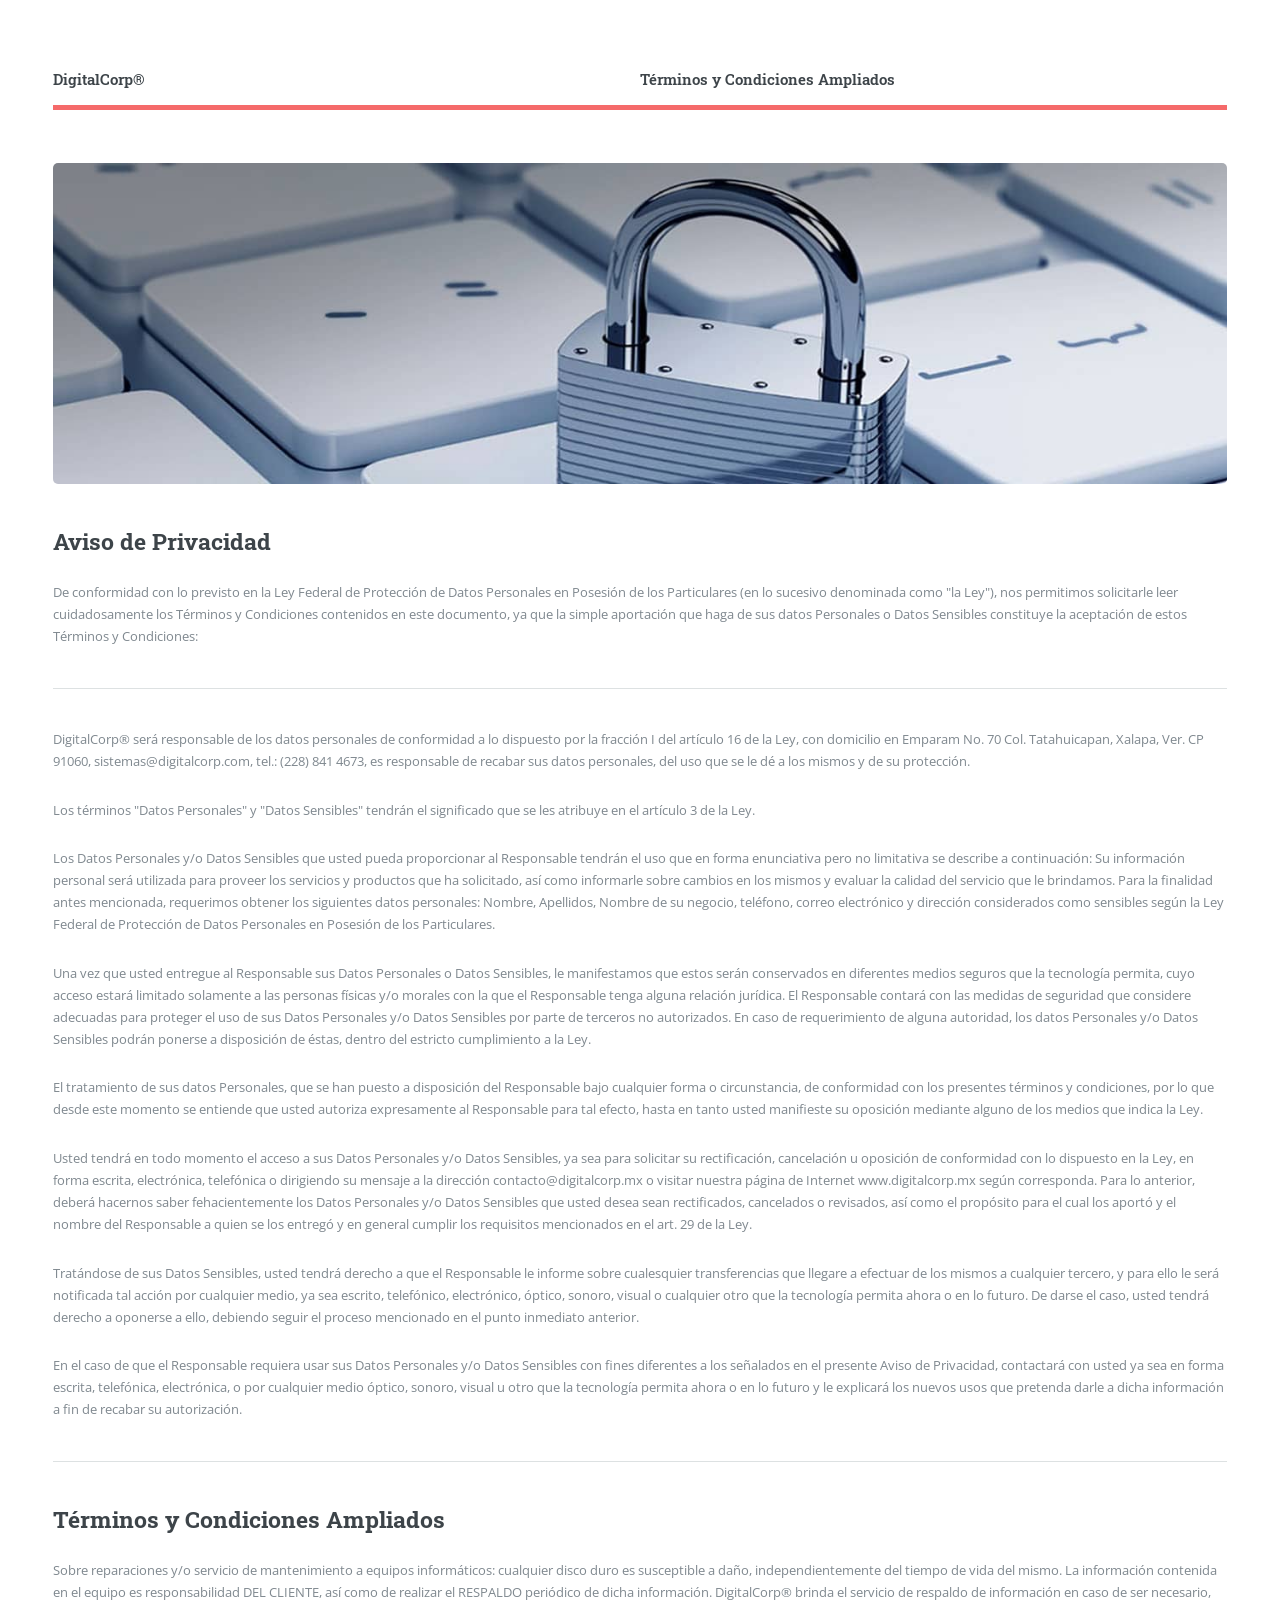
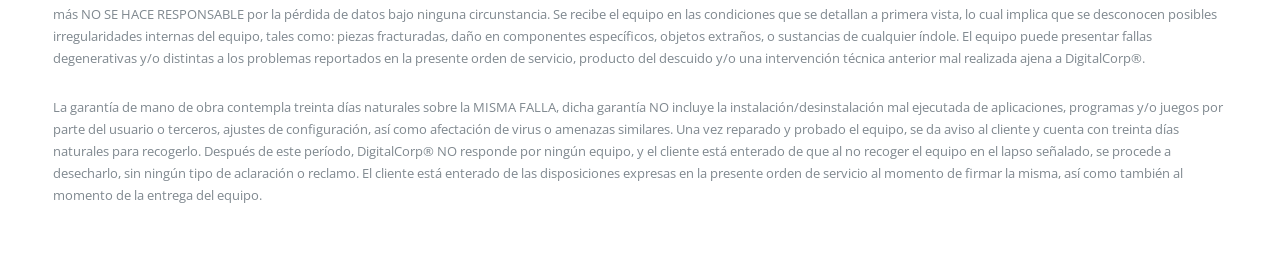
==== commit 1c4ce324: "1" ====
--- a/privacidad.html
+++ b/privacidad.html
@@ -29,11 +29,8 @@
 
 						<hr class="major" />
 
-						<h2>Uso del Sitio Web</h2>
-
-						<p>DigitalCorp® será responsable de los datos personales de conformidad a lo dispuesto por la fracción I del artículo 16 de la Ley, con domicilio Emparam No. 70 Col. Tatahuicapan, Xalapa, Ver. CP 91060 tel.: (228) 841 4673, es responsable de recabar sus datos personales, del uso que se le dé a los mismos y de su protección.</p>
-						<p>Los términos "Datos Personales" y "Datos Sensibles" tendrán el significado que se les atribuye en el artículo 3 de la Ley.</p>
-						<p>Los Datos Personales y/o Datos Sensibles que usted pueda proporcionar al Responsable tendrán el uso que en forma enunciativa pero no limitativa se describe a continuación: Su información personal será utilizada para proveer los servicios y productos que ha solicitado, así como informarle sobre cambios en los mismos y evaluar la calidad del servicio que le brindamos. Para la finalidad antes mencionada, requerimos obtener los siguientes datos personales: Nombre, Apellidos, Nombre de su negocio, teléfono, correo electrónico y dirección considerados como sensibles según la Ley Federal de Protección de Datos Personales en Posesión de los Particulares.</p>
+						<p>DigitalCorp® será responsable de los datos personales de conformidad a lo dispuesto por la fracción I del artículo 16 de la Ley, con domicilio en Emparam No. 70 Col. Tatahuicapan, Xalapa, Ver. CP 91060, sistemas@digitalcorp.com, tel.: (228) 841 4673, es responsable de recabar sus datos personales, del uso que se le dé a los mismos y de su protección.</p>
+						<p>Los términos "Datos Personales" y "Datos Sensibles" tendrán el significado que se les atribuye en el artículo 3 de la Ley.</p>						<p>Los Datos Personales y/o Datos Sensibles que usted pueda proporcionar al Responsable tendrán el uso que en forma enunciativa pero no limitativa se describe a continuación: Su información personal será utilizada para proveer los servicios y productos que ha solicitado, así como informarle sobre cambios en los mismos y evaluar la calidad del servicio que le brindamos. Para la finalidad antes mencionada, requerimos obtener los siguientes datos personales: Nombre, Apellidos, Nombre de su negocio, teléfono, correo electrónico y dirección considerados como sensibles según la Ley Federal de Protección de Datos Personales en Posesión de los Particulares.</p>
 						<p>Una vez que usted entregue al Responsable sus Datos Personales o Datos Sensibles, le manifestamos que estos serán conservados en diferentes medios seguros que la tecnología permita, cuyo acceso estará limitado solamente a las personas físicas y/o morales con la que el Responsable tenga alguna relación jurídica. El Responsable contará con las medidas de seguridad que considere adecuadas para proteger el uso de sus Datos Personales y/o Datos Sensibles por parte de terceros no autorizados. En caso de requerimiento de alguna autoridad, los datos Personales y/o Datos Sensibles podrán ponerse a disposición de éstas, dentro del estricto cumplimiento a la Ley.</p>
 						<p>El tratamiento de sus datos Personales, que se han puesto a disposición del Responsable bajo cualquier forma o circunstancia, de conformidad con los presentes términos y condiciones, por lo que desde este momento se entiende que usted autoriza expresamente al Responsable para tal efecto, hasta en tanto usted manifieste su oposición mediante alguno de los medios que indica la Ley.</p>
 						<p>Usted tendrá en todo momento el acceso a sus Datos Personales y/o Datos Sensibles, ya sea para solicitar su rectificación, cancelación u oposición de conformidad con lo dispuesto en la Ley, en forma escrita, electrónica, telefónica o dirigiendo su mensaje a la dirección contacto@digitalcorp.mx o visitar nuestra página de Internet www.digitalcorp.mx según corresponda. Para lo anterior, deberá hacernos saber fehacientemente los Datos Personales y/o Datos Sensibles que usted desea sean rectificados, cancelados o revisados, así como el propósito para el cual los aportó y el nombre del Responsable a quien se los entregó y en general cumplir los requisitos mencionados en el art. 29 de la Ley.</p>
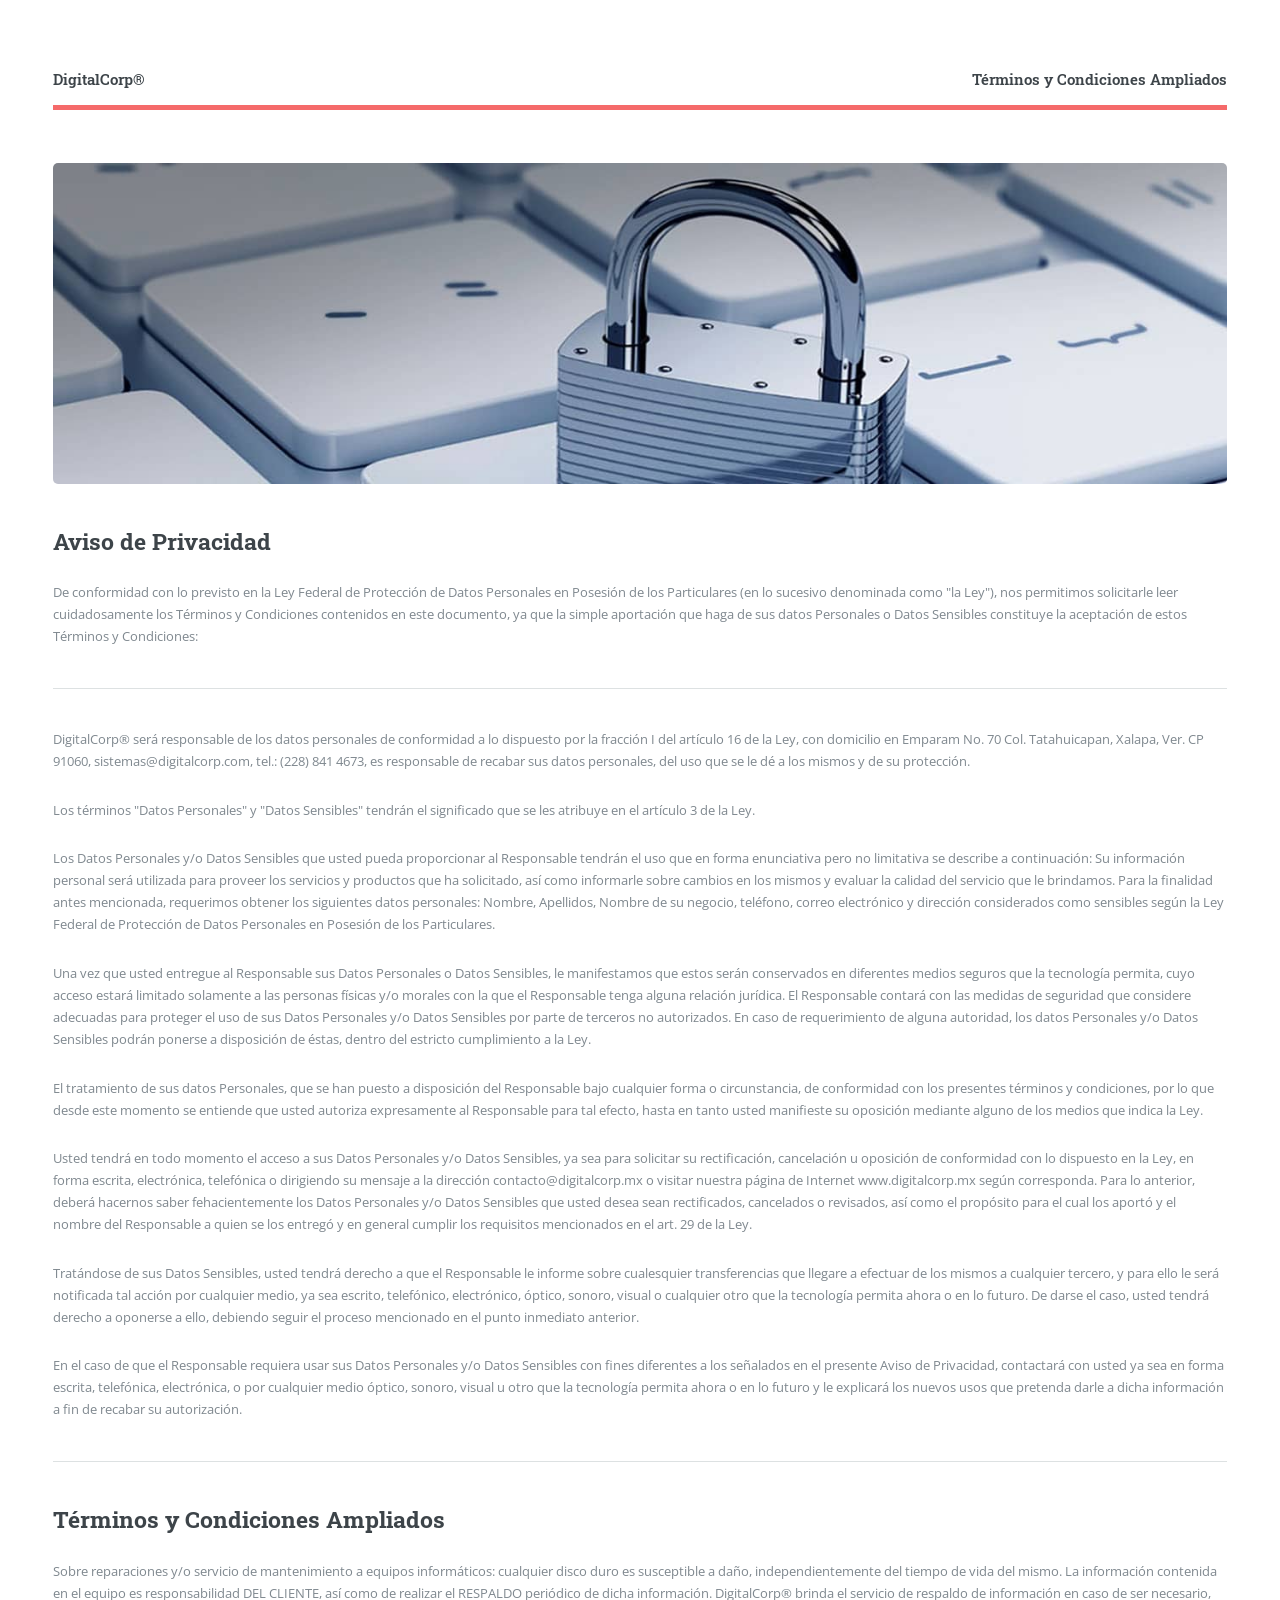
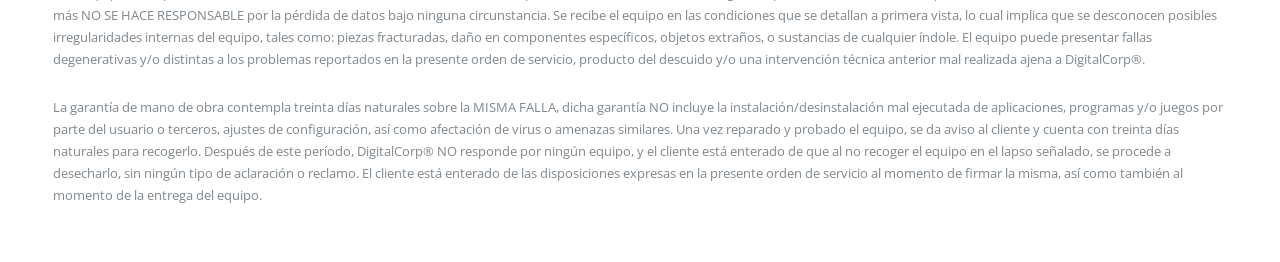
==== commit 927c45da: "1" ====
--- a/privacidad.html
+++ b/privacidad.html
@@ -17,7 +17,9 @@
 					<!-- Header -->
 					<header id="header">
 						<a href="index.html" class="logo"><strong>DigitalCorp®</strong></a>
-						<a href="index.html" class="logo"><strong>Términos y Condiciones Ampliados</strong></a>
+						<ul class="icons">
+							<li><a href="#" class="logo"><strong>Términos y Condiciones Ampliados</strong></a></li>
+						</ul>
 					</header>
 					<!-- Content -->
 					<section>
--- a/assets/css/main.css
+++ b/assets/css/main.css
@@ -2079,7 +2079,7 @@
   padding: 6em 0 1em 0;
   position: relative; }
   #header > * {
-    /*-moz-flex: 1; */ /* DA5H */
+    -moz-flex: 1;
     -webkit-flex: 1;
     -ms-flex: 1;
     flex: 1;
